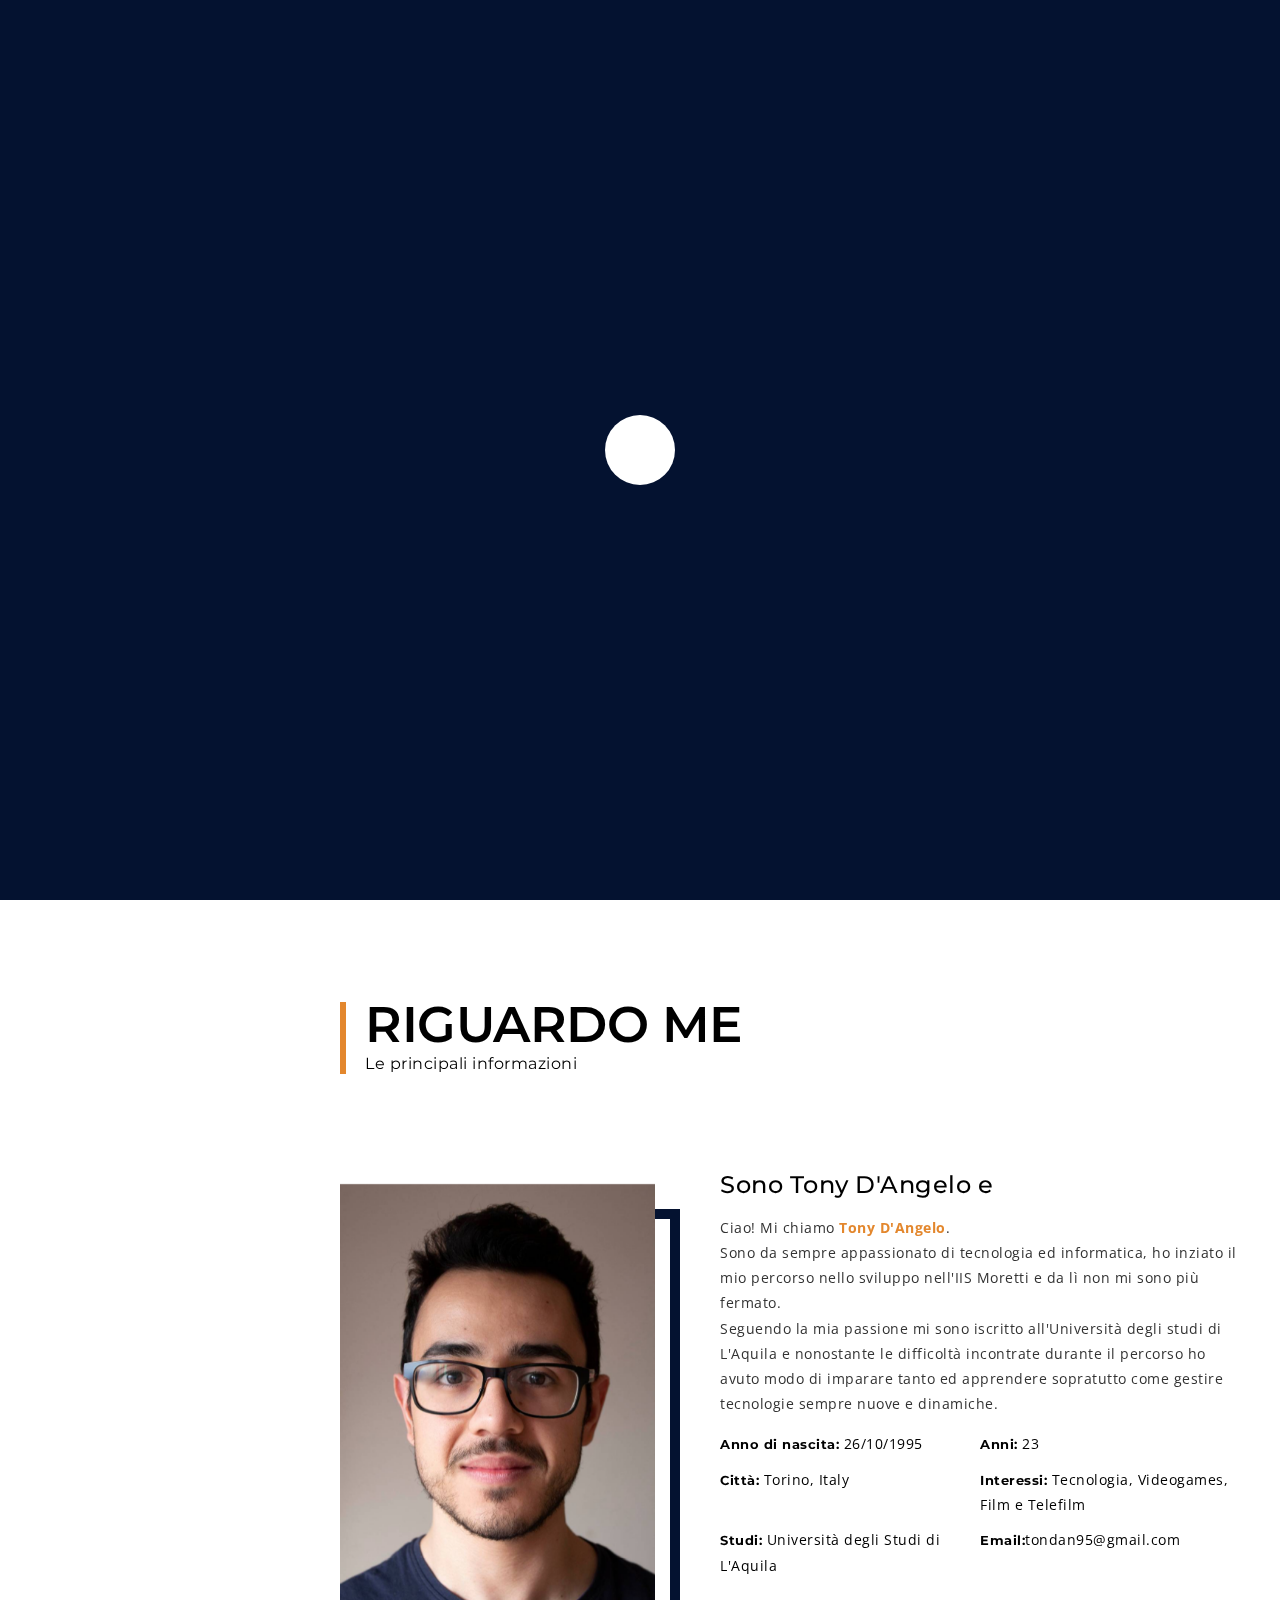
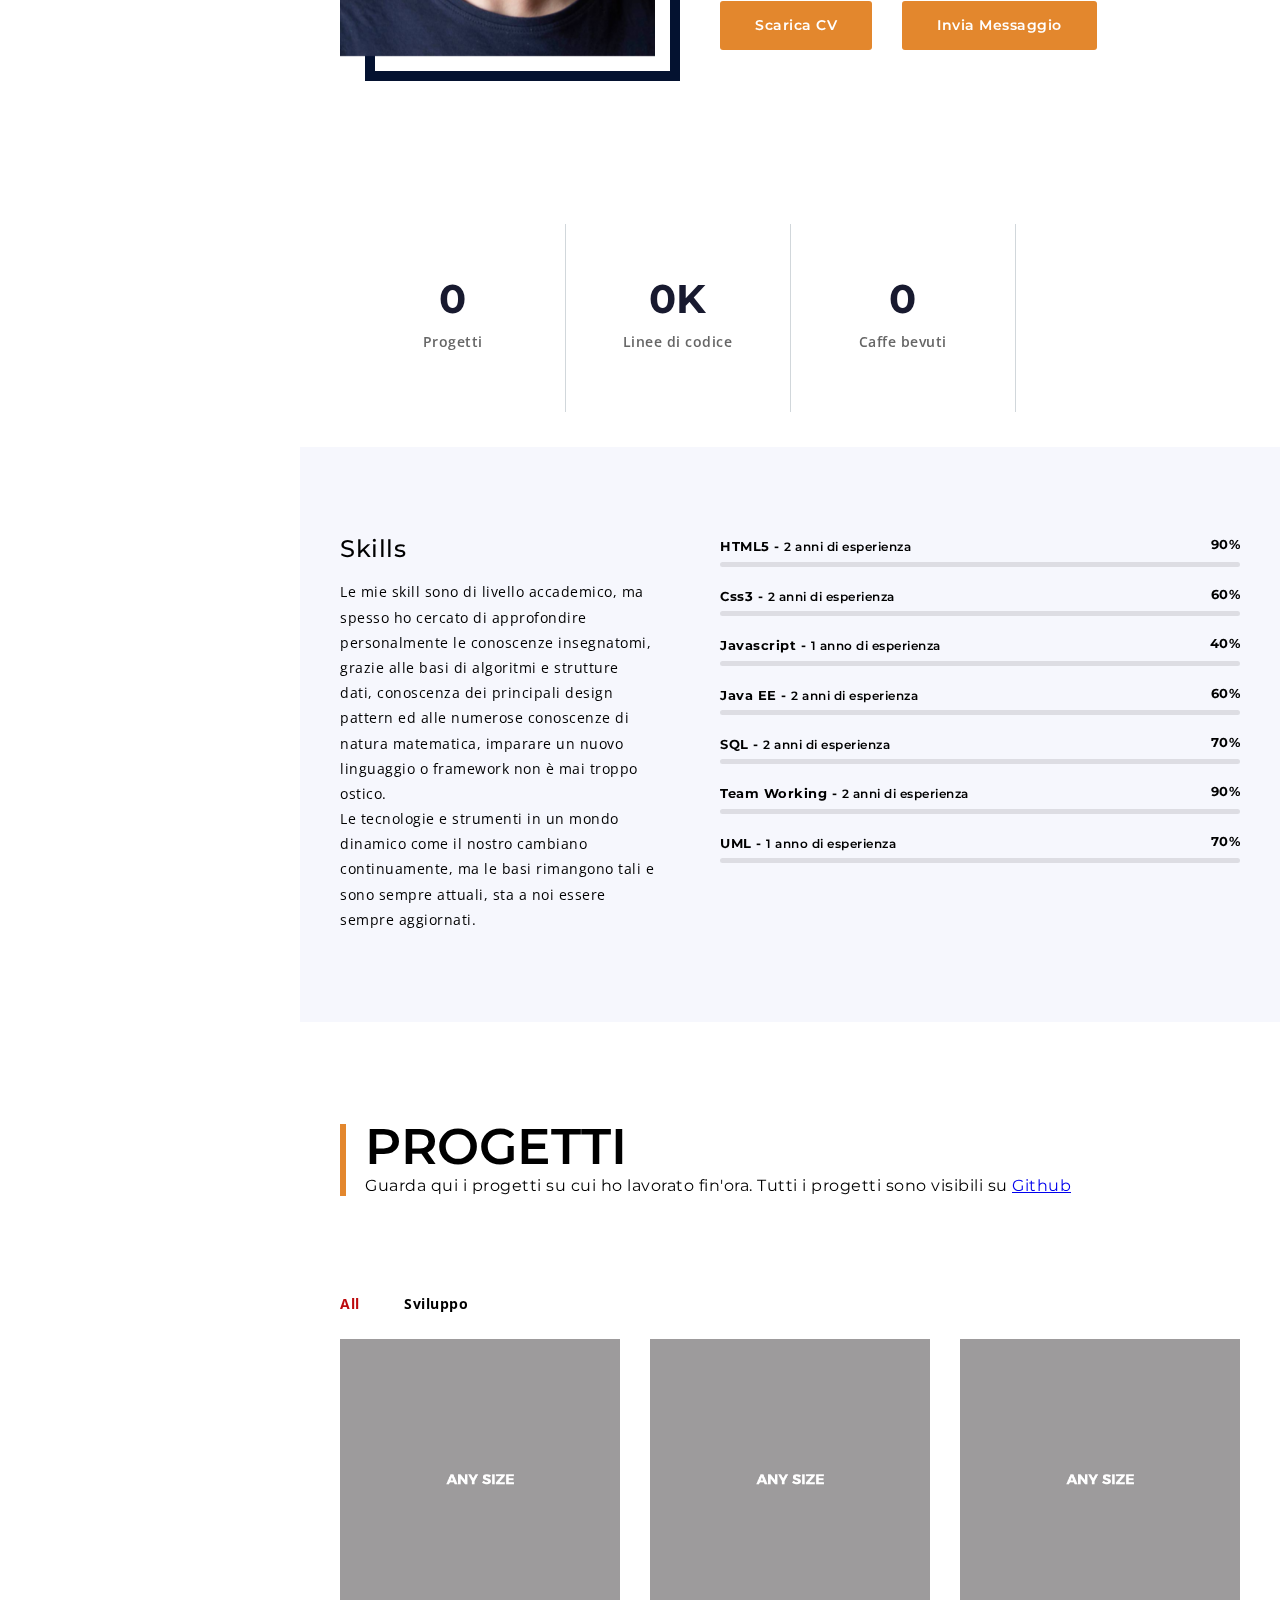
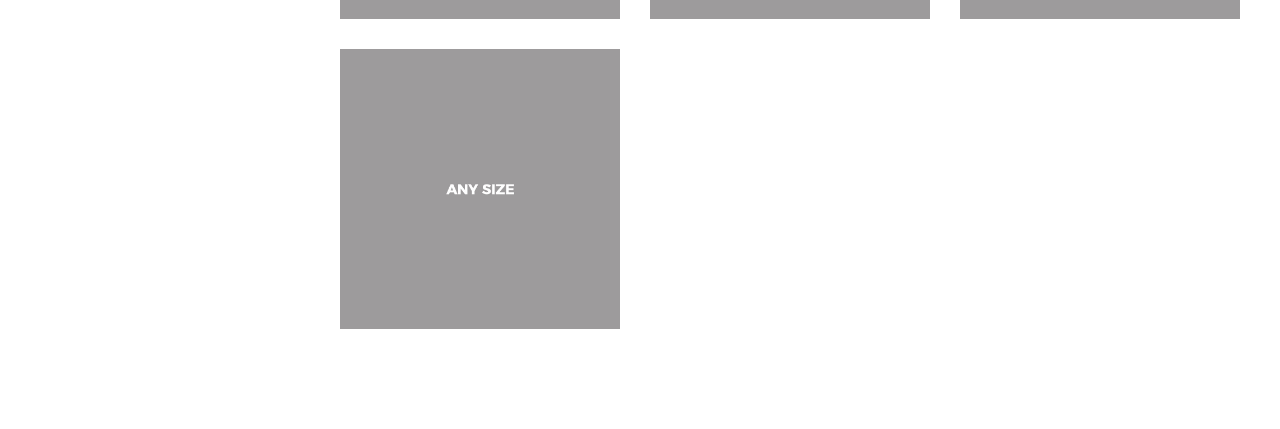
==== index.html @ 4d920299 "fix link" ====
<!DOCTYPE html>
<!--[if lt IE 7 ]><html class="ie ie6" lang="it"> <![endif]-->
<!--[if IE 7 ]><html class="ie ie7" lang="it"> <![endif]-->
<!--[if IE 8 ]><html class="ie ie8" lang="it"> <![endif]-->
<!--[if (gte IE 9)|!(IE)]><!-->
<html lang="it">
<!--<![endif]-->

<head>

	<meta http-equiv="Content-Type" content="text/html" charset="utf-8" />

	<meta name="description" content="Tony D'Angelo Personal Website">
	<meta name="author" content="Tony D'Angelo">

	<meta name="viewport" content="width=device-width, initial-scale=1, maximum-scale=1">

	<title>Tony D'Angelo</title>

	<!-- STYLES -->
	<link href="https://fonts.googleapis.com/css?family=Montserrat:400,400i,500,500i,600,600i,700,700i,800,800i,900,900i"
	 rel="stylesheet">
	<link href="https://fonts.googleapis.com/css?family=Open+Sans:400,400i,600,600i,700,700i,800,800i" rel="stylesheet">
	<link rel="stylesheet" type="text/css" href="css/plugins.css" />
	<link rel="stylesheet" type="text/css" href="css/style.css" />
	<link rel="stylesheet" type="text/css" href="css/mystyle.css" />
	<!--[if lt IE 9]> <script type="text/javascript" src="js/modernizr.custom.js"></script> <![endif]-->
	<!-- /STYLES -->

</head>

<body>

	<!-- WRAPPER ALL -->
	<div class="arlo_tm_wrapper_all">

		<div id="arlo_tm_popup_blog">
			<div class="container">
				<div class="inner_popup scrollable"></div>
			</div>
			<span class="close"><a href="#"></a></span>
		</div>

		<!-- PRELOADER -->
		<div class="arlo_tm_preloader">
			<div class="spinner_wrap">
				<div class="spinner"></div>
			</div>
		</div>
		<!-- /PRELOADER -->

		<!-- MOBILE MENU -->
		<div class="arlo_tm_mobile_header_wrap">
			<div class="main_wrap">
				<div class="logo">
					<img src="img/logo/mobile_logo.png" alt="" />
				</div>
				<div class="arlo_tm_trigger">
					<div class="hamburger hamburger--collapse-r">
						<div class="hamburger-box">
							<div class="hamburger-inner"></div>
						</div>
					</div>
				</div>
			</div>
			<div class="arlo_tm_mobile_menu_wrap">
				<div class="mob_menu">
					<ul class="anchor_nav">
						<li><a href="#home">Home</a></li>
						<li><a href="#about">Riguardo me</a></li>
						<li><a href="#portfolio">Portfolio</a></li>
					</ul>
				</div>
			</div>
		</div>
		<!-- /MOBILE MENU -->

		<!-- CONTENT -->
		<div class="arlo_tm_content">

			<!-- LEFTPART -->
			<div class="arlo_tm_leftpart_wrap">
				<div class="leftpart_inner">
					<div class="logo_wrap">
						<a href="#"><img src="img/logo/desktop-logo.png" alt="" /></a>
					</div>
					<div class="menu_list_wrap">
						<ul class="anchor_nav">
							<li><a href="#home">Home</a></li>
							<li><a href="#about">Riguardo me</a></li>
							<li><a href="#portfolio">Portfolio</a></li>
						</ul>
					</div>
					<div class="leftpart_bottom">
						<div class="social_wrap">
							<ul>
								<li><a href="https://www.linkedin.com/in/tondan/"><i class="xcon-linkedin"></i></a></li>
								<li><a href="https://github.com/Tondan"><i class="xcon-github"></i></a></li>
							</ul>
						</div>
					</div>
					<a class="arlo_tm_resize" href="#"><i class="xcon-angle-left"></i></a>
				</div>
			</div>
			<!-- /LEFTPART -->

			<!-- RIGHTPART -->
			<div class="arlo_tm_rightpart">
				<div class="rightpart_inner">
					<div class="arlo_tm_section" id="home">
						<div class="arlo_tm_hero_header_wrap">
							<div class="arlo_tm_universal_box_wrap particle jarallax" data-speed="0.3">
								<div id="particles-js"></div>
								<div class="particle_overlay"></div>
								<div class="inner_content">
									<div class="image_wrap">
										<img src="img/hero/webfoto.jpg" alt="" />
									</div>
									<div class="name_holder">
										<h3>Tony <span>D'Angelo</span></h3>
									</div>
									<div class="text_typing">
										<p>Sono uno <span class="arlo_tm_animation_text_word"></span></p>
									</div>
								</div>
								<div class="arlo_tm_arrow_wrap bounce anchor">
									<a href="#about"><i class="xcon-angle-double-down"></i></a>
								</div>
							</div>
						</div>
					</div>

					<!-- ABOUT -->
					<div class="arlo_tm_section relative" id="about">
						<div class="arlo_tm_about_wrapper_all">
							<div class="container">
								<div class="arlo_tm_title_holder">
									<h3>Riguardo Me</h3>
									<span>Le principali informazioni</span>
								</div>
								<div class="arlo_tm_about_wrap">
									<div class="author_wrap">
										<div class="leftbox">
											<div class="about_image_wrap parallax" data-relative-input="true">
												<div class="image layer" data-depth="0.1">
													<img src="img/about/FotoProfilo.jpg" alt="" />
													<div class="inner" data-img-url="img/about/FotoProfilo.jpg"></div>
												</div>
												<div class="border layer" data-depth="0.2">
													<img src="img/about/FotoProfilo.jpg" alt="" />
													<div class="inner"></div>
												</div>
											</div>
										</div>
										<div class="rightbox">
											<div class="arlo_tm_mini_title_holder">
												<h4>Sono Tony D'Angelo e <span class="arlo_tm_animation_text_word"></span></h4>
											</div>
											<div class="definition">
												<p>
													Ciao! Mi chiamo <strong>Tony D'Angelo</strong>.<br>
													Sono da sempre appassionato di tecnologia ed informatica, ho inziato il mio percorso nello sviluppo
													nell'IIS Moretti e da lì non mi sono più fermato.<br>
													Seguendo la mia passione mi sono iscritto all'Università degli studi di L'Aquila
													e nonostante le difficoltà incontrate durante il percorso ho avuto modo di imparare tanto ed apprendere 
													sopratutto come gestire tecnologie sempre nuove e dinamiche.



												</p>
											</div>
											<div class="about_short_contact_wrap">
												<ul>
													<li>
														<span><label>Anno di nascita:</label> 26/10/1995</span>
													</li>
													<li>
														<span><label>Anni:</label> 23</span>
													</li>
													<li>
														<span><label>Città:</label> Torino, Italy</span>
													</li>
													<li>
														<span><label>Interessi:</label> Tecnologia, Videogames, Film e Telefilm</span>
													</li>
													<li>
														<span><label>Studi:</label> Università degli Studi di L'Aquila</span>
													</li>
													<li>
														<span><label>Email:</label><a href="mailto:tondan95@gmail.com">tondan95@gmail.com</a></span>
													</li>
												</ul>
											</div>
											<div class="buttons_wrap">
												<ul>
													<li>
														<a href="Portfolio/document/cv.pdf"><span>Scarica CV</span></a>
													</li>
													<li>
														<a href="mailto:tondan95@gmail.com"><span>Invia Messaggio</span></a>
													</li>
												</ul>
											</div>
										</div>
									</div>
								</div>
							</div>
						</div>
					</div>
					<!-- /ABOUT -->
					<!-- COUNTERBOX -->
					<div class="arlo_tm_section">
						<div class="container">
							<div class="arlo_tm_counter_wrap" data-col="3" data-delay="3000">
								<ul class="arlo_tm_counter_list arlo_tm_miniboxes">
									<li>
										<div class="inner arlo_tm_minibox">
											<h3><span><span class="arlo_tm_counter" data-from="0" data-to="7" data-speed="3000">0</span></span></h3>
											<span>Progetti</span>
										</div>
									</li>
									<li>
										<div class="inner arlo_tm_minibox">
											<h3><span><span class="arlo_tm_counter" data-from="0" data-to="100" data-speed="3000">0</span>K</span></h3>
											<span>Linee di codice</span>
										</div>
									</li>
									<li>
										<div class="inner arlo_tm_minibox">
											<h3><span><span class="arlo_tm_counter" data-from="0" data-to="1000" data-speed="3000">0</span></span></h3>
											<span>Caffe bevuti</span>
										</div>
									</li>
								</ul>
							</div>
						</div>
					</div>
					<!-- /COUNTERBOX -->
					<!-- SKILLS -->
					<div class="arlo_tm_section">
						<div class="arlo_tm_skills_wrap">
							<div class="container">
								<div class="inner_wrap">
									<div class="leftbox">
										<div class="arlo_tm_mini_title_holder">
											<h4>Skills</h4>
										</div>
										<p>Le mie skill sono di livello accademico, ma spesso ho cercato di approfondire personalmente le conoscenze
											insegnatomi, grazie alle basi di algoritmi e strutture dati, conoscenza dei
											principali design pattern ed alle numerose conoscenze di natura matematica, imparare un nuovo linguaggio o
											framework non è mai troppo ostico.<br>
											Le tecnologie e strumenti in un mondo dinamico come il nostro cambiano continuamente, ma le basi rimangono
											tali e sono sempre attuali, sta a noi essere sempre aggiornati.
										</p>
									</div>
									<div class="rightbox">
										<div class="progress_bar_wrap_total">
											<div class="arlo_tm_progress_wrap" data-size="small" data-round="c" data-strip="off">

												<div class="arlo_tm_progress" data-value="90" data-color="#000">
													<span><span class="label">HTML5 - <span class="experience">2 anni di esperienza</span></span><span class="number">90%</span></span>
													<div class="arlo_tm_bar_bg">
														<div class="arlo_tm_bar_wrap">
															<div class="arlo_tm_bar"></div>
														</div>
													</div>
												</div>
												<div class="arlo_tm_progress" data-value="60" data-color="#000">
													<span><span class="label">Css3 - <span class="experience">2 anni di esperienza</span></span><span class="number">60%</span></span>
													<div class="arlo_tm_bar_bg">
														<div class="arlo_tm_bar_wrap">
															<div class="arlo_tm_bar"></div>
														</div>
													</div>
												</div>
												<div class="arlo_tm_progress" data-value="40" data-color="#000">
													<span><span class="label">Javascript - <span class="experience">1 anno di esperienza</span></span><span
														 class="number">40%</span></span>
													<div class="arlo_tm_bar_bg">
														<div class="arlo_tm_bar_wrap">
															<div class="arlo_tm_bar"></div>
														</div>
													</div>
												</div>
												<div class="arlo_tm_progress" data-value="60" data-color="#000">
													<span><span class="label">Java EE - <span class="experience">2 anni di esperienza</span></span><span class="number">60%</span></span>
													<div class="arlo_tm_bar_bg">
														<div class="arlo_tm_bar_wrap">
															<div class="arlo_tm_bar"></div>
														</div>
													</div>
												</div>
												<div class="arlo_tm_progress" data-value="70" data-color="#000">
													<span><span class="label">SQL - <span class="experience">2 anni di esperienza</span></span><span class="number">70%</span></span>
													<div class="arlo_tm_bar_bg">
														<div class="arlo_tm_bar_wrap">
															<div class="arlo_tm_bar"></div>
														</div>
													</div>
												</div>
												<div class="arlo_tm_progress" data-value="90" data-color="#000">
													<span><span class="label">Team Working - <span class="experience">2 anni di esperienza</span></span><span
														 class="number">90%</span></span>
													<div class="arlo_tm_bar_bg">
														<div class="arlo_tm_bar_wrap">
															<div class="arlo_tm_bar"></div>
														</div>
													</div>
												</div>
												<div class="arlo_tm_progress" data-value="70" data-color="#000">
													<span><span class="label">UML - <span class="experience">1 anno di esperienza</span></span><span class="number">70%</span></span>
													<div class="arlo_tm_bar_bg">
														<div class="arlo_tm_bar_wrap">
															<div class="arlo_tm_bar"></div>
														</div>
													</div>
												</div>
											</div>
										</div>
									</div>
								</div>
							</div>
						</div>
					</div>
					<!-- /SKILLS -->

					<!-- PORTFOLIO -->
					<div class="arlo_tm_section relative" id="portfolio">
						<div class="arlo_tm_portfolio_wrapper_all">

							<!-- PORTFOLIO FILTER -->
							<div class="arlo_tm_second_portfolio">
								<div class="container">
									<div class="arlo_tm_portfolio_wrap">
										<div class="arlo_tm_title_holder portfolio">
											<h3>Progetti</h3>
											<span>Guarda qui i progetti su cui ho lavorato fin'ora. Tutti i progetti sono visibili su <a href="https://github.com/Tondan">Github</a></span>
										</div>
										<div class="arlo_tm_portfolio_titles"></div>
										<ul class="arlo_tm_portfolio_filter">
											<li><a href="#" class="current" data-filter="*">All</a></li>
											<li><a href="#" data-filter=".software">Sviluppo</a></li>
											<!--data-filter filtro della gallery in base alla classe-->
										</ul>
										<ul class="arlo_tm_portfolio_list gallery_zoom">

											<li class="software">
												<div class="entry arlo_tm_portfolio_animation_wrap" data-title="Web IDE Collaborativo" data-category="Sviluppo Java EE con Architettura Rest">
													<a href="project1.html">
														<img src="img/portfolio/600x600.jpg" alt="" />
														<div class="arlo_tm_portfolio_image_main" data-img-url="img/portfolio/1.jpg"></div>
													</a>
												</div>
											</li>
											<li class="software">
												<div class="entry arlo_tm_portfolio_animation_wrap" data-title="Ingegneria del web" data-category="Java EE con Servlet">
													<a href="project2.html">
														<img src="img/portfolio/600x600.jpg" alt="" />
														<div class="arlo_tm_portfolio_image_main" data-img-url="img/portfolio/1.jpg"></div>
													</a>
												</div>
											</li>
											<li class="software">
												<div class="entry arlo_tm_portfolio_animation_wrap" data-title="App mobile" data-category="Sviluppo App Ibrida Ionic">
													<a href="project3.html">
														<img src="img/portfolio/600x600.jpg" alt="" />
														<div class="arlo_tm_portfolio_image_main" data-img-url="img/portfolio/1.jpg"></div>
													</a>
												</div>
											</li>
											<li class="software">
												<div class="entry arlo_tm_portfolio_animation_wrap" data-title="Tecnologie del web" data-category="Sviluppo sito web dinamico in php">
													<a href="project4.html">
														<img src="img/portfolio/600x600.jpg" alt="" />
														<div class="arlo_tm_portfolio_image_main" data-img-url="img/portfolio/1.jpg"></div>
													</a>
												</div>
											</li>

										</ul>
									</div>
								</div>
							</div>
							<!-- /PORTFOLIO FILTER -->

						</div>
					</div>
					<!-- /PORTFOLIO -->

				</div>
			</div>
			<!-- /RIGHTPART -->

			<a class="arlo_tm_totop" href="#"></a>

		</div>
	</div>
	<!-- / WRAPPER ALL -->

	<!-- SCRIPTS -->
	<script src="js/jquery.js"></script>
	<!--[if lt IE 10]> <script type="text/javascript" src="js/ie8.js"></script> <![endif]-->
	<script src="js/plugins.js"></script>
	<script src="js/init.js"></script>
	<!-- /SCRIPTS -->

</body>

</html>
---- css/plugins.css ----
/*
This file is made by Marketify (2018)
This css file includes all base styles and template's main color (in this tempalte main color is pink(#f00a77)). 
Template's main color styles located at the bottom of this file.

01) BASE
02) FORM ELEMENTS
03) FONTELLO
04) SKELETON OR GRID
05) PERFECT SCROLLBAR
06) MAGNIFIC POPUP
07) NAV ANCHOR
08) ANIMATION
09) OWL CAROUSEL

*/

/*------------------------------------------------------------------*/ 
/*	01) BASE
/*------------------------------------------------------------------*/
html,body,div,span,applet,object,iframe,h1,h2,h3,h4,h5,h6,p,blockquote,pre,a,abbr,acronym,address,big,cite,code,del,dfn,em,font,ins,kbd,q,s,samp,small,strike,strong,sub,sup,tt,var,b,u,i,center,dl,dt,dd,ol,ul,li,fieldset,form,label,legend,table,caption,tbody,tfoot,thead,tr,th,td
	{
	background: transparent;
	border: 0;
	margin: 0;
	padding: 0;
	vertical-align: baseline;
	outline: none;
}

article, aside, details, figcaption, figure, footer, header, hgroup, nav, section {
    display: block;
}

blockquote {
	quotes: none;
}

blockquote:before,blockquote:after {
	content: '';
	content: none;
}
ul, ol{
	margin:0px;	
}
ul li, ol li{
	margin-bottom:0px;
}
img{
	vertical-align:middle;
	max-width:100%;
}
iframe{
	max-width:100%;
}
del {
	text-decoration: line-through;
}
a, i{
	border:none;
}
a:hover{text-decoration:none;}

h1, h2, h3, h4, h5, h6{
	font-weight:500;
	line-height: 1;
	font-family: "Montserrat";
}
h1 { font-size: 45px; }
h2 { font-size: 36px; }
h3 { font-size: 30px; }
h4 { font-size: 24px; }
h5 { font-size: 20px; }
h6 { font-size: 16px; }

table{
	width:100%;
	max-width:100%;
	text-align:left;
	border-collapse: collapse;
	border-spacing: 0px;
	margin-bottom:15px;
	color:#999;
	border:1px solid #eee;
}
table tr{
	border:1px solid #eee;
}
table th{
	vertical-align:top;
	color:#333;
	background:none;
	font-size:16px;
	font-weight:normal;
	padding:15px 10px;
	border:1px solid #eee;
}
table td{
	vertical-align:top;
	padding:10px;
	border:1px solid #eee;
}

code, pre {
	padding: 10px;
	padding-bottom: 0;
	border-left: 3px solid #6FBF71;
	border-bottom: 1px solid transparent;
	background: #f7f7f7;
	overflow-x:scroll;
}

pre{
	display: block;	
	word-break: break-all;
	word-wrap: break-word;
}
pre code { white-space: pre-wrap; }

.space10{width:100%; float:left; clear:both; margin-bottom:10px;}
.space20{width:100%; float:left; clear:both; margin-bottom:20px;}
.space30{width:100%; float:left; clear:both; margin-bottom:30px;}
.space40{width:100%; float:left; clear:both; margin-bottom:40px;}
.space50{width:100%; float:left; clear:both; margin-bottom:50px;}
.space60{width:100%; float:left; clear:both; margin-bottom:60px;}
.space70{width:100%; float:left; clear:both; margin-bottom:70px;}
.space80{width:100%; float:left; clear:both; margin-bottom:80px;}
.space90{width:100%; float:left; clear:both; margin-bottom:90px;}
.space100{width:100%; float:left; clear:both; margin-bottom:100px;}
.space200{width:100%; float:left; clear:both; margin-bottom:200px;}
.space300{width:100%; float:left; clear:both; margin-bottom:300px;}
.space400{width:100%; float:left; clear:both; margin-bottom:400px;}
.space500{width:100%; float:left; clear:both; margin-bottom:500px;}
.space1000{width:100%; float:left; clear:both; margin-bottom:1000px;}

/*------------------------------------------------------------------*/ 
/*	02) FORM ELEMENTS
/*------------------------------------------------------------------*/

textarea{
	border-radius:0;
	font-size:13px;
	color:#333;
	resize:vertical;
	font-family:"Open Sans";
	letter-spacing: 1.2px !important;
	
	-webkit-box-sizing: border-box; /* Safari/Chrome, other WebKit */
	-moz-box-sizing: border-box;    /* Firefox, other Gecko */
	-ms-box-sizing: border-box;     /* IE 10 + */
	box-sizing: border-box;         /* Opera/IE 8+ */
	
	line-height:1.4;
	padding:10px!important;
	width:100%;
	border:1px solid #eee;
	
	-webkit-transition: all .3s ease;
	   -moz-transition: all .3s ease;
	    -ms-transition: all .3s ease;
	     -o-transition: all .3s ease;
	        transition: all .3s ease;
}
input[type="text"],
input[type="password"],
input[type="datetime"],
input[type="datetime-local"],
input[type="date"],
input[type="month"],
input[type="time"],
input[type="week"],
input[type="number"],
input[type="email"],
input[type="url"],
input[type="search"],
input[type="tel"],
input[type="color"],
.uneditable-input {
	border-radius:0;
	font-size:13px;
	min-width:auto;
	color:#333;
	letter-spacing:1.4px;
	
	-webkit-box-sizing: border-box; /* Safari/Chrome, other WebKit */
	-moz-box-sizing: border-box;    /* Firefox, other Gecko */
	-ms-box-sizing: border-box;     /* IE 10 + */
	box-sizing: border-box;         /* Opera/IE 8+ */
	
	font-family:"Open Sans";
	
	line-height:1.6;
	padding:10px!important;
	height:44px;
	vertical-align:middle;
	border:1px solid #eee;
	
	-webkit-transition: all .3s ease;
	   -moz-transition: all .3s ease;
	    -ms-transition: all .3s ease;
	     -o-transition: all .3s ease;
	        transition: all .3s ease;
}

textarea:focus,
input[type="text"]:focus,
input[type="password"]:focus,
input[type="datetime"]:focus,
input[type="datetime-local"]:focus,
input[type="date"]:focus,
input[type="month"]:focus,
input[type="time"]:focus,
input[type="week"]:focus,
input[type="number"]:focus,
input[type="email"]:focus,
input[type="url"]:focus,
input[type="search"]:focus,
input[type="tel"]:focus,
input[type="color"]:focus,
.uneditable-input:focus {
	border-color:#ccc;
	background:#eee;
}

input[type="submit"]{
	padding: 13px 15px;
	height: 40px;
	line-height: 1;
	text-transform: uppercase;
	font-size: 13px;
	font-weight: 600;
	text-decoration: none;
	letter-spacing: 0.5px;
	border:none;
	cursor:pointer;
	color: #FFF;
	background:#777;
	
	-webkit-transition: all .3s ease;
	   -moz-transition: all .3s ease;
	    -ms-transition: all .3s ease;
	     -o-transition: all .3s ease;
	        transition: all .3s ease;
}
input[type="submit"]:hover{
	background:#444;
}
select{
	padding:8px;
	border:2px solid #eee;
}
input[type="button"]{
	cursor:pointer;
	-webkit-transition: all .3s ease;
	   -moz-transition: all .3s ease;
	    -ms-transition: all .3s ease;
	     -o-transition: all .3s ease;
	        transition: all .3s ease;
}

/*------------------------------------------------------------------*/ 
/*	03) FONTELLO
/*------------------------------------------------------------------*/

@font-face {
  font-family: 'xcon';
  src: url('font/xcon.eot?62483282');
  src: url('font/xcon.eot?62483282#iefix') format('embedded-opentype'),
       url('font/xcon.woff2?62483282') format('woff2'),
       url('font/xcon.woff?62483282') format('woff'),
       url('font/xcon.ttf?62483282') format('truetype'),
       url('font/xcon.svg?62483282#fontello') format('svg');
  font-weight: normal;
  font-style: normal;
}
/* Chrome hack: SVG is rendered more smooth in Windozze. 100% magic, uncomment if you need it. */
/* Note, that will break hinting! In other OS-es font will be not as sharp as it could be */
/*
@media screen and (-webkit-min-device-pixel-ratio:0) {
  @font-face {
    font-family: 'fontello';
    src: url('../font/fontello.svg?62483282#fontello') format('svg');
  }
}
*/
 
 [class^="xcon-"]:before, [class*=" xcon-"]:before {
  font-family: "xcon";
  font-style: normal;
  font-weight: normal;
  speak: none;
 
  display: inline-block;
  text-decoration: inherit;
  width: 1em;
  margin-right: .2em;
  text-align: center;
  /* opacity: .8; */
 
  /* For safety - reset parent styles, that can break glyph codes*/
  font-variant: normal;
  text-transform: none;
 
  /* fix buttons height, for twitter bootstrap */
  line-height: 1em;
 
  /* Animation center compensation - margins should be symmetric */
  /* remove if not needed */
  margin-left: .2em;
 
  /* you can be more comfortable with increased icons size */
  /* font-size: 120%; */
 
  /* Font smoothing. That was taken from TWBS */
  -webkit-font-smoothing: antialiased;
  -moz-osx-font-smoothing: grayscale;
 
  /* Uncomment for 3D effect */
  /* text-shadow: 1px 1px 1px rgba(127, 127, 127, 0.3); */
}
 
.xcon-phone:before { content: '\e800'; } /* '' */
.xcon-mail:before { content: '\e801'; } /* '' */
.xcon-globe:before { content: '\e802'; } /* '' */
.xcon-glass:before { content: '\e803'; } /* '' */
.xcon-music:before { content: '\e804'; } /* '' */
.xcon-search:before { content: '\e805'; } /* '' */
.xcon-star:before { content: '\e806'; } /* '' */
.xcon-star-empty:before { content: '\e807'; } /* '' */
.xcon-heart:before { content: '\e808'; } /* '' */
.xcon-cancel-circled:before { content: '\e809'; } /* '' */
.xcon-ok:before { content: '\e80a'; } /* '' */
.xcon-bookmark:before { content: '\e80b'; } /* '' */
.xcon-thumbs-up:before { content: '\e80c'; } /* '' */
.xcon-thumbs-down:before { content: '\e80d'; } /* '' */
.xcon-download:before { content: '\e80e'; } /* '' */
.xcon-upload:before { content: '\e80f'; } /* '' */
.xcon-lock-open:before { content: '\e810'; } /* '' */
.xcon-lock:before { content: '\e811'; } /* '' */
.xcon-bell:before { content: '\e812'; } /* '' */
.xcon-location:before { content: '\e813'; } /* '' */
.xcon-attention:before { content: '\e814'; } /* '' */
.xcon-cog:before { content: '\e815'; } /* '' */
.xcon-resize-full:before { content: '\e816'; } /* '' */
.xcon-resize-small:before { content: '\e817'; } /* '' */
.xcon-resize-horizontal:before { content: '\e818'; } /* '' */
.xcon-resize-vertical:before { content: '\e819'; } /* '' */
.xcon-basket:before { content: '\e81a'; } /* '' */
.xcon-calendar:before { content: '\e81b'; } /* '' */
.xcon-wrench:before { content: '\e81c'; } /* '' */
.xcon-folder:before { content: '\e81d'; } /* '' */
.xcon-folder-open:before { content: '\e81e'; } /* '' */
.xcon-volume-off:before { content: '\e81f'; } /* '' */
.xcon-volume-up:before { content: '\e820'; } /* '' */
.xcon-volume-down:before { content: '\e821'; } /* '' */
.xcon-clock:before { content: '\e822'; } /* '' */
.xcon-zoom-out:before { content: '\e823'; } /* '' */
.xcon-zoom-in:before { content: '\e824'; } /* '' */
.xcon-down-dir:before { content: '\e825'; } /* '' */
.xcon-up-dir:before { content: '\e826'; } /* '' */
.xcon-left-dir:before { content: '\e827'; } /* '' */
.xcon-right-dir:before { content: '\e828'; } /* '' */
.xcon-down-open:before { content: '\e829'; } /* '' */
.xcon-left-open:before { content: '\e82a'; } /* '' */
.xcon-right-open:before { content: '\e82b'; } /* '' */
.xcon-up-open:before { content: '\e82c'; } /* '' */
.xcon-down-big:before { content: '\e82d'; } /* '' */
.xcon-left-big:before { content: '\e82e'; } /* '' */
.xcon-right-big:before { content: '\e82f'; } /* '' */
.xcon-up-big:before { content: '\e830'; } /* '' */
.xcon-play:before { content: '\e831'; } /* '' */
.xcon-spin3:before { content: '\e832'; } /* '' */
.xcon-play-circled2:before { content: '\e833'; } /* '' */
.xcon-pause:before { content: '\e834'; } /* '' */
.xcon-to-end:before { content: '\e835'; } /* '' */
.xcon-to-end-alt:before { content: '\e836'; } /* '' */
.xcon-to-start:before { content: '\e837'; } /* '' */
.xcon-flash:before { content: '\e838'; } /* '' */
.xcon-to-start-alt:before { content: '\e839'; } /* '' */
.xcon-fast-fw:before { content: '\e83a'; } /* '' */
.xcon-fast-bw:before { content: '\e83b'; } /* '' */
.xcon-off:before { content: '\e83c'; } /* '' */
.xcon-check:before { content: '\e83d'; } /* '' */
.xcon-comment:before { content: '\e83e'; } /* '' */
.xcon-chat:before { content: '\e83f'; } /* '' */
.xcon-forward:before { content: '\e840'; } /* '' */
.xcon-eye:before { content: '\e841'; } /* '' */
.xcon-eye-off:before { content: '\e842'; } /* '' */
.xcon-star-half:before { content: '\e843'; } /* '' */
.xcon-heart-empty:before { content: '\e844'; } /* '' */
.xcon-camera:before { content: '\e845'; } /* '' */
.xcon-videocam:before { content: '\e846'; } /* '' */
.xcon-picture:before { content: '\e847'; } /* '' */
.xcon-camera-alt:before { content: '\e848'; } /* '' */
.xcon-video:before { content: '\e849'; } /* '' */
.xcon-home:before { content: '\e84a'; } /* '' */
.xcon-pencil:before { content: '\e84b'; } /* '' */
.xcon-trash-empty:before { content: '\e84c'; } /* '' */
.xcon-camera-1:before { content: '\e84d'; } /* '' */
.xcon-github:before { content: '\e84e'; } /* '' */
.xcon-github-circled-1:before { content: '\e84f'; } /* '' */
.xcon-move:before { content: '\f047'; } /* '' */
.xcon-bookmark-empty:before { content: '\f097'; } /* '' */
.xcon-twitter:before { content: '\f099'; } /* '' */
.xcon-facebook:before { content: '\f09a'; } /* '' */
.xcon-rss:before { content: '\f09e'; } /* '' */
.xcon-resize-full-alt:before { content: '\f0b2'; } /* '' */
.xcon-gplus:before { content: '\f0d5'; } /* '' */
.xcon-sort-down:before { content: '\f0dd'; } /* '' */
.xcon-sort-up:before { content: '\f0de'; } /* '' */
.xcon-mail-alt:before { content: '\f0e0'; } /* '' */
.xcon-linkedin:before { content: '\f0e1'; } /* '' */
.xcon-comment-empty:before { content: '\f0e5'; } /* '' */
.xcon-chat-empty:before { content: '\f0e6'; } /* '' */
.xcon-bell-alt:before { content: '\f0f3'; } /* '' */
.xcon-angle-double-left:before { content: '\f100'; } /* '' */
.xcon-angle-double-right:before { content: '\f101'; } /* '' */
.xcon-angle-double-up:before { content: '\f102'; } /* '' */
.xcon-angle-double-down:before { content: '\f103'; } /* '' */
.xcon-angle-left:before { content: '\f104'; } /* '' */
.xcon-angle-right:before { content: '\f105'; } /* '' */
.xcon-angle-up:before { content: '\f106'; } /* '' */
.xcon-angle-down:before { content: '\f107'; } /* '' */
.xcon-desktop:before { content: '\f108'; } /* '' */
.xcon-laptop:before { content: '\f109'; } /* '' */
.xcon-tablet:before { content: '\f10a'; } /* '' */
.xcon-mobile:before { content: '\f10b'; } /* '' */
.xcon-quote-left:before { content: '\f10d'; } /* '' */
.xcon-reply:before { content: '\f112'; } /* '' */
.xcon-folder-empty:before { content: '\f114'; } /* '' */
.xcon-folder-open-empty:before { content: '\f115'; } /* '' */
.xcon-reply-all:before { content: '\f122'; } /* '' */
.xcon-star-half-alt:before { content: '\f123'; } /* '' */
.xcon-direction:before { content: '\f124'; } /* '' */
.xcon-attention-alt:before { content: '\f12a'; } /* '' */
.xcon-mic:before { content: '\f130'; } /* '' */
.xcon-mute:before { content: '\f131'; } /* '' */
.xcon-play-circled:before { content: '\f144'; } /* '' */
.xcon-ok-squared:before { content: '\f14a'; } /* '' */
.xcon-euro:before { content: '\f153'; } /* '' */
.xcon-pound:before { content: '\f154'; } /* '' */
.xcon-dollar:before { content: '\f155'; } /* '' */
.xcon-thumbs-up-alt:before { content: '\f164'; } /* '' */
.xcon-thumbs-down-alt:before { content: '\f165'; } /* '' */
.xcon-youtube-play:before { content: '\f16a'; } /* '' */
.xcon-instagram:before { content: '\f16d'; } /* '' */
.xcon-tumblr:before { content: '\f173'; } /* '' */
.xcon-down:before { content: '\f175'; } /* '' */
.xcon-up:before { content: '\f176'; } /* '' */
.xcon-left:before { content: '\f177'; } /* '' */
.xcon-right:before { content: '\f178'; } /* '' */
.xcon-apple:before { content: '\f179'; } /* '' */
.xcon-dribbble:before { content: '\f17d'; } /* '' */
.xcon-vkontakte:before { content: '\f189'; } /* '' */
.xcon-mail-squared:before { content: '\f199'; } /* '' */
.xcon-google:before { content: '\f1a0'; } /* '' */
.xcon-behance:before { content: '\f1b4'; } /* '' */
.xcon-paper-plane:before { content: '\f1d8'; } /* '' */
.xcon-paper-plane-empty:before { content: '\f1d9'; } /* '' */
.xcon-share:before { content: '\f1e0'; } /* '' */
.xcon-share-squared:before { content: '\f1e1'; } /* '' */
.xcon-cc-visa:before { content: '\f1f0'; } /* '' */
.xcon-cc-mastercard:before { content: '\f1f1'; } /* '' */
.xcon-cc-discover:before { content: '\f1f2'; } /* '' */
.xcon-cc-amex:before { content: '\f1f3'; } /* '' */
.xcon-cc-paypal:before { content: '\f1f4'; } /* '' */
.xcon-cc-stripe:before { content: '\f1f5'; } /* '' */
.xcon-bell-off:before { content: '\f1f6'; } /* '' */
.xcon-bell-off-empty:before { content: '\f1f7'; } /* '' */
.xcon-toggle-off:before { content: '\f204'; } /* '' */
.xcon-toggle-on:before { content: '\f205'; } /* '' */
.xcon-pinterest:before { content: '\f231'; } /* '' */
.xcon-hourglass-o:before { content: '\f250'; } /* '' */
.xcon-trademark:before { content: '\f25c'; } /* '' */
.xcon-registered:before { content: '\f25d'; } /* '' */
.xcon-odnoklassniki:before { content: '\f263'; } /* '' */
.xcon-safari:before { content: '\f267'; } /* '' */
.xcon-chrome:before { content: '\f268'; } /* '' */
.xcon-firefox:before { content: '\f269'; } /* '' */
.xcon-opera:before { content: '\f26a'; } /* '' */
.xcon-internet-explorer:before { content: '\f26b'; } /* '' */
.xcon-vimeo:before { content: '\f27d'; } /* '' */

/*
* 	Responsive grid pixel system - v1.1
* 	Copyright 2017, FriendsLaboratory
*   Author: FriendsLaboratory
* 	Created Date : 01-01-2017
*/
.clearfix{
  *zoom: 1;
  clear:both;
}
.clearfix:before,
.clearfix:after {
  display: table;
  line-height: 0;
  content: "";
}
.clearfix:after {
  clear: both;
}

/*------------------------------------------------------------------*/ 
/*	04) SKELETON OR GRID
/*------------------------------------------------------------------*/

.container {
	max-width: 1250px;
	width:100%;
	margin-left: auto;
	margin-right: auto;
	height:auto;
	padding:0px 40px;
	position:relative;
	clear:both;
	
	-webkit-box-sizing: border-box; /* Safari/Chrome, other WebKit */
	-moz-box-sizing: border-box;    /* Firefox, other Gecko */
	box-sizing: border-box;         /* Opera/IE 8+ */
}
.container.full{
	max-width:100%;
}
.row {
	height:auto;
} 
[class*="fl-col"], .fl-sidebar{
	float: left;
	margin-right: 4%;
}
[class*="fl-col"].float-right{
	float:right;
}
[class*="fl-col"].last, .fl-sidebar.last, [class*="fl-col"].no-space, .fl-col-12{
	margin-right:0px;
}
  
.fl-col-12 {  width: 100%;      }
.fl-col-9  {  width: 74%;       }
.fl-col-8  {  width: 65.3333%;  }
.fl-col-6  {  width: 48%;       }
.fl-col-4  {  width: 30.6666%;  }
.fl-col-3  {  width: 22%;       }
.fl-sidebar  {  width: 30.6666%;     }

.fl-col-9.no-space  {  width: 78%;  }
.fl-col-8.no-space  {  width: 69.3333%;  }
.fl-col-6.no-space  {  width: 52%;  }
.fl-col-4.no-space  {  width: 34.6666%;  }
.fl-col-3.no-space  {  width: 26%;  }

@media (max-width: 1040px) {
.fl-sidebar  {  width: 100%; clear:both; margin-right:0px; padding:50px 0px;  }
.fl-col-8.fix { width:100%; }
.container{padding:0px 20px;}
}

@media (max-width: 768px) {
.fl-col-12 {  width: 100%;  }
.fl-col-9  {  width: 100%;  }
.fl-col-8  {  width: 100%;  }
.fl-col-6  {  width: 100%;  }
.fl-col-4  {  width: 100%;  }
.fl-col-3  {  width: 100%;  }
}

@media (max-width: 480px) {
.container{padding:0px 10px;}
}

/*------------------------------------------------------------------*/ 
/*	05) PERFECT SCROLLBAR
/*------------------------------------------------------------------*/

.mCustomScrollbar{-ms-touch-action:pinch-zoom;touch-action:pinch-zoom}.mCustomScrollbar.mCS_no_scrollbar,.mCustomScrollbar.mCS_touch_action{-ms-touch-action:auto;touch-action:auto}.mCustomScrollBox{position:relative;overflow:hidden;height:100%;max-width:100%;outline:0;direction:ltr}.mCSB_container{overflow:hidden;width:auto;height:auto}.mCSB_inside>.mCSB_container{margin-right:30px}.mCSB_container.mCS_no_scrollbar_y.mCS_y_hidden{margin-right:0}.mCS-dir-rtl>.mCSB_inside>.mCSB_container{margin-right:0;margin-left:30px}.mCS-dir-rtl>.mCSB_inside>.mCSB_container.mCS_no_scrollbar_y.mCS_y_hidden{margin-left:0}.mCSB_scrollTools{position:absolute;width:16px;height:auto;left:auto;top:0;right:0;bottom:0;opacity:.75;filter:"alpha(opacity=75)";-ms-filter:"alpha(opacity=75)"}.mCSB_outside+.mCSB_scrollTools{right:-26px}.mCS-dir-rtl>.mCSB_inside>.mCSB_scrollTools,.mCS-dir-rtl>.mCSB_outside+.mCSB_scrollTools{right:auto;left:0}.mCS-dir-rtl>.mCSB_outside+.mCSB_scrollTools{left:-26px}.mCSB_scrollTools .mCSB_draggerContainer{position:absolute;top:0;left:0;bottom:0;right:0;height:auto}.mCSB_scrollTools a+.mCSB_draggerContainer{margin:20px 0}.mCSB_scrollTools .mCSB_draggerRail{width:2px;height:100%;margin:0 auto;-webkit-border-radius:16px;-moz-border-radius:16px;border-radius:16px}.mCSB_scrollTools .mCSB_dragger{cursor:pointer;width:100%;height:30px;z-index:1}.mCSB_scrollTools .mCSB_dragger .mCSB_dragger_bar{position:relative;width:4px;height:100%;margin:0 auto;-webkit-border-radius:16px;-moz-border-radius:16px;border-radius:16px;text-align:center}.mCSB_scrollTools_vertical.mCSB_scrollTools_onDrag_expand .mCSB_dragger.mCSB_dragger_onDrag_expanded .mCSB_dragger_bar,.mCSB_scrollTools_vertical.mCSB_scrollTools_onDrag_expand .mCSB_draggerContainer:hover .mCSB_dragger .mCSB_dragger_bar{width:12px}.mCSB_scrollTools_vertical.mCSB_scrollTools_onDrag_expand .mCSB_dragger.mCSB_dragger_onDrag_expanded+.mCSB_draggerRail,.mCSB_scrollTools_vertical.mCSB_scrollTools_onDrag_expand .mCSB_draggerContainer:hover .mCSB_draggerRail{width:8px}.mCSB_scrollTools .mCSB_buttonDown,.mCSB_scrollTools .mCSB_buttonUp{display:block;position:absolute;height:20px;width:100%;overflow:hidden;margin:0 auto;cursor:pointer}.mCSB_scrollTools .mCSB_buttonDown{bottom:0}.mCSB_horizontal.mCSB_inside>.mCSB_container{margin-right:0;margin-bottom:30px}.mCSB_horizontal.mCSB_outside>.mCSB_container{min-height:100%}.mCSB_horizontal>.mCSB_container.mCS_no_scrollbar_x.mCS_x_hidden{margin-bottom:0}.mCSB_scrollTools.mCSB_scrollTools_horizontal{width:auto;height:16px;top:auto;right:0;bottom:0;left:0}.mCustomScrollBox+.mCSB_scrollTools+.mCSB_scrollTools.mCSB_scrollTools_horizontal,.mCustomScrollBox+.mCSB_scrollTools.mCSB_scrollTools_horizontal{bottom:-26px}.mCSB_scrollTools.mCSB_scrollTools_horizontal a+.mCSB_draggerContainer{margin:0 20px}.mCSB_scrollTools.mCSB_scrollTools_horizontal .mCSB_draggerRail{width:100%;height:2px;margin:7px 0}.mCSB_scrollTools.mCSB_scrollTools_horizontal .mCSB_dragger{width:30px;height:100%;left:0}.mCSB_scrollTools.mCSB_scrollTools_horizontal .mCSB_dragger .mCSB_dragger_bar{width:100%;height:4px;margin:6px auto}.mCSB_scrollTools_horizontal.mCSB_scrollTools_onDrag_expand .mCSB_dragger.mCSB_dragger_onDrag_expanded .mCSB_dragger_bar,.mCSB_scrollTools_horizontal.mCSB_scrollTools_onDrag_expand .mCSB_draggerContainer:hover .mCSB_dragger .mCSB_dragger_bar{height:12px;margin:2px auto}.mCSB_scrollTools_horizontal.mCSB_scrollTools_onDrag_expand .mCSB_dragger.mCSB_dragger_onDrag_expanded+.mCSB_draggerRail,.mCSB_scrollTools_horizontal.mCSB_scrollTools_onDrag_expand .mCSB_draggerContainer:hover .mCSB_draggerRail{height:8px;margin:4px 0}.mCSB_scrollTools.mCSB_scrollTools_horizontal .mCSB_buttonLeft,.mCSB_scrollTools.mCSB_scrollTools_horizontal .mCSB_buttonRight{display:block;position:absolute;width:20px;height:100%;overflow:hidden;margin:0 auto;cursor:pointer}.mCSB_scrollTools.mCSB_scrollTools_horizontal .mCSB_buttonLeft{left:0}.mCSB_scrollTools.mCSB_scrollTools_horizontal .mCSB_buttonRight{right:0}.mCSB_container_wrapper{position:absolute;height:auto;width:auto;overflow:hidden;top:0;left:0;right:0;bottom:0;margin-right:30px;margin-bottom:30px}.mCSB_container_wrapper>.mCSB_container{padding-right:30px;padding-bottom:30px;-webkit-box-sizing:border-box;-moz-box-sizing:border-box;box-sizing:border-box}.mCSB_vertical_horizontal>.mCSB_scrollTools.mCSB_scrollTools_vertical{bottom:20px}.mCSB_vertical_horizontal>.mCSB_scrollTools.mCSB_scrollTools_horizontal{right:20px}.mCSB_container_wrapper.mCS_no_scrollbar_x.mCS_x_hidden+.mCSB_scrollTools.mCSB_scrollTools_vertical{bottom:0}.mCS-dir-rtl>.mCustomScrollBox.mCSB_vertical_horizontal.mCSB_inside>.mCSB_scrollTools.mCSB_scrollTools_horizontal,.mCSB_container_wrapper.mCS_no_scrollbar_y.mCS_y_hidden+.mCSB_scrollTools~.mCSB_scrollTools.mCSB_scrollTools_horizontal{right:0}.mCS-dir-rtl>.mCustomScrollBox.mCSB_vertical_horizontal.mCSB_inside>.mCSB_scrollTools.mCSB_scrollTools_horizontal{left:20px}.mCS-dir-rtl>.mCustomScrollBox.mCSB_vertical_horizontal.mCSB_inside>.mCSB_container_wrapper.mCS_no_scrollbar_y.mCS_y_hidden+.mCSB_scrollTools~.mCSB_scrollTools.mCSB_scrollTools_horizontal{left:0}.mCS-dir-rtl>.mCSB_inside>.mCSB_container_wrapper{margin-right:0;margin-left:30px}.mCSB_container_wrapper.mCS_no_scrollbar_y.mCS_y_hidden>.mCSB_container{padding-right:0}.mCSB_container_wrapper.mCS_no_scrollbar_x.mCS_x_hidden>.mCSB_container{padding-bottom:0}.mCustomScrollBox.mCSB_vertical_horizontal.mCSB_inside>.mCSB_container_wrapper.mCS_no_scrollbar_y.mCS_y_hidden{margin-right:0;margin-left:0}.mCustomScrollBox.mCSB_vertical_horizontal.mCSB_inside>.mCSB_container_wrapper.mCS_no_scrollbar_x.mCS_x_hidden{margin-bottom:0}.mCSB_scrollTools,.mCSB_scrollTools .mCSB_buttonDown,.mCSB_scrollTools .mCSB_buttonLeft,.mCSB_scrollTools .mCSB_buttonRight,.mCSB_scrollTools .mCSB_buttonUp,.mCSB_scrollTools .mCSB_dragger .mCSB_dragger_bar{-webkit-transition:opacity .2s ease-in-out,background-color .2s ease-in-out;-moz-transition:opacity .2s ease-in-out,background-color .2s ease-in-out;-o-transition:opacity .2s ease-in-out,background-color .2s ease-in-out;transition:opacity .2s ease-in-out,background-color .2s ease-in-out}.mCSB_scrollTools_horizontal.mCSB_scrollTools_onDrag_expand .mCSB_draggerRail,.mCSB_scrollTools_horizontal.mCSB_scrollTools_onDrag_expand .mCSB_dragger_bar,.mCSB_scrollTools_vertical.mCSB_scrollTools_onDrag_expand .mCSB_draggerRail,.mCSB_scrollTools_vertical.mCSB_scrollTools_onDrag_expand .mCSB_dragger_bar{-webkit-transition:width .2s ease-out .2s,height .2s ease-out .2s,margin-left .2s ease-out .2s,margin-right .2s ease-out .2s,margin-top .2s ease-out .2s,margin-bottom .2s ease-out .2s,opacity .2s ease-in-out,background-color .2s ease-in-out;-moz-transition:width .2s ease-out .2s,height .2s ease-out .2s,margin-left .2s ease-out .2s,margin-right .2s ease-out .2s,margin-top .2s ease-out .2s,margin-bottom .2s ease-out .2s,opacity .2s ease-in-out,background-color .2s ease-in-out;-o-transition:width .2s ease-out .2s,height .2s ease-out .2s,margin-left .2s ease-out .2s,margin-right .2s ease-out .2s,margin-top .2s ease-out .2s,margin-bottom .2s ease-out .2s,opacity .2s ease-in-out,background-color .2s ease-in-out;transition:width .2s ease-out .2s,height .2s ease-out .2s,margin-left .2s ease-out .2s,margin-right .2s ease-out .2s,margin-top .2s ease-out .2s,margin-bottom .2s ease-out .2s,opacity .2s ease-in-out,background-color .2s ease-in-out}.mCS-autoHide>.mCustomScrollBox>.mCSB_scrollTools,.mCS-autoHide>.mCustomScrollBox~.mCSB_scrollTools{opacity:0;filter:"alpha(opacity=0)";-ms-filter:"alpha(opacity=0)"}.mCS-autoHide:hover>.mCustomScrollBox>.mCSB_scrollTools,.mCS-autoHide:hover>.mCustomScrollBox~.mCSB_scrollTools,.mCustomScrollBox:hover>.mCSB_scrollTools,.mCustomScrollBox:hover~.mCSB_scrollTools,.mCustomScrollbar>.mCustomScrollBox>.mCSB_scrollTools.mCSB_scrollTools_onDrag,.mCustomScrollbar>.mCustomScrollBox~.mCSB_scrollTools.mCSB_scrollTools_onDrag{opacity:1;filter:"alpha(opacity=100)";-ms-filter:"alpha(opacity=100)"}.mCSB_scrollTools .mCSB_draggerRail{background-color:#000;background-color:rgba(0,0,0,.4);filter:"alpha(opacity=40)";-ms-filter:"alpha(opacity=40)"}.mCSB_scrollTools .mCSB_dragger .mCSB_dragger_bar{background-color:#fff;background-color:rgba(255,255,255,.75);filter:"alpha(opacity=75)";-ms-filter:"alpha(opacity=75)"}.mCSB_scrollTools .mCSB_dragger:hover .mCSB_dragger_bar{background-color:#fff;background-color:rgba(255,255,255,.85);filter:"alpha(opacity=85)";-ms-filter:"alpha(opacity=85)"}.mCSB_scrollTools .mCSB_dragger.mCSB_dragger_onDrag .mCSB_dragger_bar,.mCSB_scrollTools .mCSB_dragger:active .mCSB_dragger_bar{background-color:#fff;background-color:rgba(255,255,255,.9);filter:"alpha(opacity=90)";-ms-filter:"alpha(opacity=90)"}.mCSB_scrollTools .mCSB_buttonDown,.mCSB_scrollTools .mCSB_buttonLeft,.mCSB_scrollTools .mCSB_buttonRight,.mCSB_scrollTools .mCSB_buttonUp{background-image:url(mCSB_buttons.png);background-repeat:no-repeat;opacity:.4;filter:"alpha(opacity=40)";-ms-filter:"alpha(opacity=40)"}.mCSB_scrollTools .mCSB_buttonUp{background-position:0 0}.mCSB_scrollTools .mCSB_buttonDown{background-position:0 -20px}.mCSB_scrollTools .mCSB_buttonLeft{background-position:0 -40px}.mCSB_scrollTools .mCSB_buttonRight{background-position:0 -56px}.mCSB_scrollTools .mCSB_buttonDown:hover,.mCSB_scrollTools .mCSB_buttonLeft:hover,.mCSB_scrollTools .mCSB_buttonRight:hover,.mCSB_scrollTools .mCSB_buttonUp:hover{opacity:.75;filter:"alpha(opacity=75)";-ms-filter:"alpha(opacity=75)"}.mCSB_scrollTools .mCSB_buttonDown:active,.mCSB_scrollTools .mCSB_buttonLeft:active,.mCSB_scrollTools .mCSB_buttonRight:active,.mCSB_scrollTools .mCSB_buttonUp:active{opacity:.9;filter:"alpha(opacity=90)";-ms-filter:"alpha(opacity=90)"}.mCS-dark.mCSB_scrollTools .mCSB_draggerRail{background-color:#000;background-color:rgba(0,0,0,.15)}.mCS-dark.mCSB_scrollTools .mCSB_dragger .mCSB_dragger_bar{background-color:#000;background-color:rgba(0,0,0,.75)}.mCS-dark.mCSB_scrollTools .mCSB_dragger:hover .mCSB_dragger_bar{background-color:rgba(0,0,0,.85)}.mCS-dark.mCSB_scrollTools .mCSB_dragger.mCSB_dragger_onDrag .mCSB_dragger_bar,.mCS-dark.mCSB_scrollTools .mCSB_dragger:active .mCSB_dragger_bar{background-color:rgba(0,0,0,.9)}.mCS-dark.mCSB_scrollTools .mCSB_buttonUp{background-position:-80px 0}.mCS-dark.mCSB_scrollTools .mCSB_buttonDown{background-position:-80px -20px}.mCS-dark.mCSB_scrollTools .mCSB_buttonLeft{background-position:-80px -40px}.mCS-dark.mCSB_scrollTools .mCSB_buttonRight{background-position:-80px -56px}.mCS-dark-2.mCSB_scrollTools .mCSB_draggerRail,.mCS-light-2.mCSB_scrollTools .mCSB_draggerRail{width:4px;background-color:#fff;background-color:rgba(255,255,255,.1);-webkit-border-radius:1px;-moz-border-radius:1px;border-radius:1px}.mCS-dark-2.mCSB_scrollTools .mCSB_dragger .mCSB_dragger_bar,.mCS-light-2.mCSB_scrollTools .mCSB_dragger .mCSB_dragger_bar{width:4px;background-color:#fff;background-color:rgba(255,255,255,.75);-webkit-border-radius:1px;-moz-border-radius:1px;border-radius:1px}.mCS-dark-2.mCSB_scrollTools_horizontal .mCSB_dragger .mCSB_dragger_bar,.mCS-dark-2.mCSB_scrollTools_horizontal .mCSB_draggerRail,.mCS-light-2.mCSB_scrollTools_horizontal .mCSB_dragger .mCSB_dragger_bar,.mCS-light-2.mCSB_scrollTools_horizontal .mCSB_draggerRail{width:100%;height:4px;margin:6px auto}.mCS-light-2.mCSB_scrollTools .mCSB_dragger:hover .mCSB_dragger_bar{background-color:#fff;background-color:rgba(255,255,255,.85)}.mCS-light-2.mCSB_scrollTools .mCSB_dragger.mCSB_dragger_onDrag .mCSB_dragger_bar,.mCS-light-2.mCSB_scrollTools .mCSB_dragger:active .mCSB_dragger_bar{background-color:#fff;background-color:rgba(255,255,255,.9)}.mCS-light-2.mCSB_scrollTools .mCSB_buttonUp{background-position:-32px 0}.mCS-light-2.mCSB_scrollTools .mCSB_buttonDown{background-position:-32px -20px}.mCS-light-2.mCSB_scrollTools .mCSB_buttonLeft{background-position:-40px -40px}.mCS-light-2.mCSB_scrollTools .mCSB_buttonRight{background-position:-40px -56px}.mCS-dark-2.mCSB_scrollTools .mCSB_draggerRail{background-color:#000;background-color:rgba(0,0,0,.1);-webkit-border-radius:1px;-moz-border-radius:1px;border-radius:1px}.mCS-dark-2.mCSB_scrollTools .mCSB_dragger .mCSB_dragger_bar{background-color:#000;background-color:rgba(0,0,0,.75);-webkit-border-radius:1px;-moz-border-radius:1px;border-radius:1px}.mCS-dark-2.mCSB_scrollTools .mCSB_dragger:hover .mCSB_dragger_bar{background-color:#000;background-color:rgba(0,0,0,.85)}.mCS-dark-2.mCSB_scrollTools .mCSB_dragger.mCSB_dragger_onDrag .mCSB_dragger_bar,.mCS-dark-2.mCSB_scrollTools .mCSB_dragger:active .mCSB_dragger_bar{background-color:#000;background-color:rgba(0,0,0,.9)}.mCS-dark-2.mCSB_scrollTools .mCSB_buttonUp{background-position:-112px 0}.mCS-dark-2.mCSB_scrollTools .mCSB_buttonDown{background-position:-112px -20px}.mCS-dark-2.mCSB_scrollTools .mCSB_buttonLeft{background-position:-120px -40px}.mCS-dark-2.mCSB_scrollTools .mCSB_buttonRight{background-position:-120px -56px}.mCS-dark-thick.mCSB_scrollTools .mCSB_draggerRail,.mCS-light-thick.mCSB_scrollTools .mCSB_draggerRail{width:4px;background-color:#fff;background-color:rgba(255,255,255,.1);-webkit-border-radius:2px;-moz-border-radius:2px;border-radius:2px}.mCS-dark-thick.mCSB_scrollTools .mCSB_dragger .mCSB_dragger_bar,.mCS-light-thick.mCSB_scrollTools .mCSB_dragger .mCSB_dragger_bar{width:6px;background-color:#fff;background-color:rgba(255,255,255,.75);-webkit-border-radius:2px;-moz-border-radius:2px;border-radius:2px}.mCS-dark-thick.mCSB_scrollTools_horizontal .mCSB_draggerRail,.mCS-light-thick.mCSB_scrollTools_horizontal .mCSB_draggerRail{width:100%;height:4px;margin:6px 0}.mCS-dark-thick.mCSB_scrollTools_horizontal .mCSB_dragger .mCSB_dragger_bar,.mCS-light-thick.mCSB_scrollTools_horizontal .mCSB_dragger .mCSB_dragger_bar{width:100%;height:6px;margin:5px auto}.mCS-light-thick.mCSB_scrollTools .mCSB_dragger:hover .mCSB_dragger_bar{background-color:#fff;background-color:rgba(255,255,255,.85)}.mCS-light-thick.mCSB_scrollTools .mCSB_dragger.mCSB_dragger_onDrag .mCSB_dragger_bar,.mCS-light-thick.mCSB_scrollTools .mCSB_dragger:active .mCSB_dragger_bar{background-color:#fff;background-color:rgba(255,255,255,.9)}.mCS-light-thick.mCSB_scrollTools .mCSB_buttonUp{background-position:-16px 0}.mCS-light-thick.mCSB_scrollTools .mCSB_buttonDown{background-position:-16px -20px}.mCS-light-thick.mCSB_scrollTools .mCSB_buttonLeft{background-position:-20px -40px}.mCS-light-thick.mCSB_scrollTools .mCSB_buttonRight{background-position:-20px -56px}.mCS-dark-thick.mCSB_scrollTools .mCSB_draggerRail{background-color:#000;background-color:rgba(0,0,0,.1);-webkit-border-radius:2px;-moz-border-radius:2px;border-radius:2px}.mCS-dark-thick.mCSB_scrollTools .mCSB_dragger .mCSB_dragger_bar{background-color:#000;background-color:rgba(0,0,0,.75);-webkit-border-radius:2px;-moz-border-radius:2px;border-radius:2px}.mCS-dark-thick.mCSB_scrollTools .mCSB_dragger:hover .mCSB_dragger_bar{background-color:#000;background-color:rgba(0,0,0,.85)}.mCS-dark-thick.mCSB_scrollTools .mCSB_dragger.mCSB_dragger_onDrag .mCSB_dragger_bar,.mCS-dark-thick.mCSB_scrollTools .mCSB_dragger:active .mCSB_dragger_bar{background-color:#000;background-color:rgba(0,0,0,.9)}.mCS-dark-thick.mCSB_scrollTools .mCSB_buttonUp{background-position:-96px 0}.mCS-dark-thick.mCSB_scrollTools .mCSB_buttonDown{background-position:-96px -20px}.mCS-dark-thick.mCSB_scrollTools .mCSB_buttonLeft{background-position:-100px -40px}.mCS-dark-thick.mCSB_scrollTools .mCSB_buttonRight{background-position:-100px -56px}.mCS-light-thin.mCSB_scrollTools .mCSB_draggerRail{background-color:#fff;background-color:rgba(255,255,255,.1)}.mCS-dark-thin.mCSB_scrollTools .mCSB_dragger .mCSB_dragger_bar,.mCS-light-thin.mCSB_scrollTools .mCSB_dragger .mCSB_dragger_bar{width:2px}.mCS-dark-thin.mCSB_scrollTools_horizontal .mCSB_draggerRail,.mCS-light-thin.mCSB_scrollTools_horizontal .mCSB_draggerRail{width:100%}.mCS-dark-thin.mCSB_scrollTools_horizontal .mCSB_dragger .mCSB_dragger_bar,.mCS-light-thin.mCSB_scrollTools_horizontal .mCSB_dragger .mCSB_dragger_bar{width:100%;height:2px;margin:7px auto}.mCS-dark-thin.mCSB_scrollTools .mCSB_draggerRail{background-color:#000;background-color:rgba(0,0,0,.15)}.mCS-dark-thin.mCSB_scrollTools .mCSB_dragger .mCSB_dragger_bar{background-color:#000;background-color:rgba(0,0,0,.75)}.mCS-dark-thin.mCSB_scrollTools .mCSB_dragger:hover .mCSB_dragger_bar{background-color:#000;background-color:rgba(0,0,0,.85)}.mCS-dark-thin.mCSB_scrollTools .mCSB_dragger.mCSB_dragger_onDrag .mCSB_dragger_bar,.mCS-dark-thin.mCSB_scrollTools .mCSB_dragger:active .mCSB_dragger_bar{background-color:#000;background-color:rgba(0,0,0,.9)}.mCS-dark-thin.mCSB_scrollTools .mCSB_buttonUp{background-position:-80px 0}.mCS-dark-thin.mCSB_scrollTools .mCSB_buttonDown{background-position:-80px -20px}.mCS-dark-thin.mCSB_scrollTools .mCSB_buttonLeft{background-position:-80px -40px}.mCS-dark-thin.mCSB_scrollTools .mCSB_buttonRight{background-position:-80px -56px}.mCS-rounded.mCSB_scrollTools .mCSB_draggerRail{background-color:#fff;background-color:rgba(255,255,255,.15)}.mCS-rounded-dark.mCSB_scrollTools .mCSB_dragger,.mCS-rounded-dots-dark.mCSB_scrollTools .mCSB_dragger,.mCS-rounded-dots.mCSB_scrollTools .mCSB_dragger,.mCS-rounded.mCSB_scrollTools .mCSB_dragger{height:14px}.mCS-rounded-dark.mCSB_scrollTools .mCSB_dragger .mCSB_dragger_bar,.mCS-rounded-dots-dark.mCSB_scrollTools .mCSB_dragger .mCSB_dragger_bar,.mCS-rounded-dots.mCSB_scrollTools .mCSB_dragger .mCSB_dragger_bar,.mCS-rounded.mCSB_scrollTools .mCSB_dragger .mCSB_dragger_bar{width:14px;margin:0 1px}.mCS-rounded-dark.mCSB_scrollTools_horizontal .mCSB_dragger,.mCS-rounded-dots-dark.mCSB_scrollTools_horizontal .mCSB_dragger,.mCS-rounded-dots.mCSB_scrollTools_horizontal .mCSB_dragger,.mCS-rounded.mCSB_scrollTools_horizontal .mCSB_dragger{width:14px}.mCS-rounded-dark.mCSB_scrollTools_horizontal .mCSB_dragger .mCSB_dragger_bar,.mCS-rounded-dots-dark.mCSB_scrollTools_horizontal .mCSB_dragger .mCSB_dragger_bar,.mCS-rounded-dots.mCSB_scrollTools_horizontal .mCSB_dragger .mCSB_dragger_bar,.mCS-rounded.mCSB_scrollTools_horizontal .mCSB_dragger .mCSB_dragger_bar{height:14px;margin:1px 0}.mCS-rounded-dark.mCSB_scrollTools_vertical.mCSB_scrollTools_onDrag_expand .mCSB_dragger.mCSB_dragger_onDrag_expanded .mCSB_dragger_bar,.mCS-rounded-dark.mCSB_scrollTools_vertical.mCSB_scrollTools_onDrag_expand .mCSB_draggerContainer:hover .mCSB_dragger .mCSB_dragger_bar,.mCS-rounded.mCSB_scrollTools_vertical.mCSB_scrollTools_onDrag_expand .mCSB_dragger.mCSB_dragger_onDrag_expanded .mCSB_dragger_bar,.mCS-rounded.mCSB_scrollTools_vertical.mCSB_scrollTools_onDrag_expand .mCSB_draggerContainer:hover .mCSB_dragger .mCSB_dragger_bar{width:16px;height:16px;margin:-1px 0}.mCS-rounded-dark.mCSB_scrollTools_vertical.mCSB_scrollTools_onDrag_expand .mCSB_dragger.mCSB_dragger_onDrag_expanded+.mCSB_draggerRail,.mCS-rounded-dark.mCSB_scrollTools_vertical.mCSB_scrollTools_onDrag_expand .mCSB_draggerContainer:hover .mCSB_draggerRail,.mCS-rounded.mCSB_scrollTools_vertical.mCSB_scrollTools_onDrag_expand .mCSB_dragger.mCSB_dragger_onDrag_expanded+.mCSB_draggerRail,.mCS-rounded.mCSB_scrollTools_vertical.mCSB_scrollTools_onDrag_expand .mCSB_draggerContainer:hover .mCSB_draggerRail{width:4px}.mCS-rounded-dark.mCSB_scrollTools_horizontal.mCSB_scrollTools_onDrag_expand .mCSB_dragger.mCSB_dragger_onDrag_expanded .mCSB_dragger_bar,.mCS-rounded-dark.mCSB_scrollTools_horizontal.mCSB_scrollTools_onDrag_expand .mCSB_draggerContainer:hover .mCSB_dragger .mCSB_dragger_bar,.mCS-rounded.mCSB_scrollTools_horizontal.mCSB_scrollTools_onDrag_expand .mCSB_dragger.mCSB_dragger_onDrag_expanded .mCSB_dragger_bar,.mCS-rounded.mCSB_scrollTools_horizontal.mCSB_scrollTools_onDrag_expand .mCSB_draggerContainer:hover .mCSB_dragger .mCSB_dragger_bar{height:16px;width:16px;margin:0 -1px}.mCS-rounded-dark.mCSB_scrollTools_horizontal.mCSB_scrollTools_onDrag_expand .mCSB_dragger.mCSB_dragger_onDrag_expanded+.mCSB_draggerRail,.mCS-rounded-dark.mCSB_scrollTools_horizontal.mCSB_scrollTools_onDrag_expand .mCSB_draggerContainer:hover .mCSB_draggerRail,.mCS-rounded.mCSB_scrollTools_horizontal.mCSB_scrollTools_onDrag_expand .mCSB_dragger.mCSB_dragger_onDrag_expanded+.mCSB_draggerRail,.mCS-rounded.mCSB_scrollTools_horizontal.mCSB_scrollTools_onDrag_expand .mCSB_draggerContainer:hover .mCSB_draggerRail{height:4px;margin:6px 0}.mCS-rounded.mCSB_scrollTools .mCSB_buttonUp{background-position:0 -72px}.mCS-rounded.mCSB_scrollTools .mCSB_buttonDown{background-position:0 -92px}.mCS-rounded.mCSB_scrollTools .mCSB_buttonLeft{background-position:0 -112px}.mCS-rounded.mCSB_scrollTools .mCSB_buttonRight{background-position:0 -128px}.mCS-rounded-dark.mCSB_scrollTools .mCSB_dragger .mCSB_dragger_bar,.mCS-rounded-dots-dark.mCSB_scrollTools .mCSB_dragger .mCSB_dragger_bar{background-color:#000;background-color:rgba(0,0,0,.75)}.mCS-rounded-dark.mCSB_scrollTools .mCSB_draggerRail{background-color:#000;background-color:rgba(0,0,0,.15)}.mCS-rounded-dark.mCSB_scrollTools .mCSB_dragger:hover .mCSB_dragger_bar,.mCS-rounded-dots-dark.mCSB_scrollTools .mCSB_dragger:hover .mCSB_dragger_bar{background-color:#000;background-color:rgba(0,0,0,.85)}.mCS-rounded-dark.mCSB_scrollTools .mCSB_dragger.mCSB_dragger_onDrag .mCSB_dragger_bar,.mCS-rounded-dark.mCSB_scrollTools .mCSB_dragger:active .mCSB_dragger_bar,.mCS-rounded-dots-dark.mCSB_scrollTools .mCSB_dragger.mCSB_dragger_onDrag .mCSB_dragger_bar,.mCS-rounded-dots-dark.mCSB_scrollTools .mCSB_dragger:active .mCSB_dragger_bar{background-color:#000;background-color:rgba(0,0,0,.9)}.mCS-rounded-dark.mCSB_scrollTools .mCSB_buttonUp{background-position:-80px -72px}.mCS-rounded-dark.mCSB_scrollTools .mCSB_buttonDown{background-position:-80px -92px}.mCS-rounded-dark.mCSB_scrollTools .mCSB_buttonLeft{background-position:-80px -112px}.mCS-rounded-dark.mCSB_scrollTools .mCSB_buttonRight{background-position:-80px -128px}.mCS-rounded-dots-dark.mCSB_scrollTools_vertical .mCSB_draggerRail,.mCS-rounded-dots.mCSB_scrollTools_vertical .mCSB_draggerRail{width:4px}.mCS-rounded-dots-dark.mCSB_scrollTools .mCSB_draggerRail,.mCS-rounded-dots-dark.mCSB_scrollTools_horizontal .mCSB_draggerRail,.mCS-rounded-dots.mCSB_scrollTools .mCSB_draggerRail,.mCS-rounded-dots.mCSB_scrollTools_horizontal .mCSB_draggerRail{background-color:transparent;background-position:center}.mCS-rounded-dots-dark.mCSB_scrollTools .mCSB_draggerRail,.mCS-rounded-dots.mCSB_scrollTools .mCSB_draggerRail{background-image:url([data-uri]);background-repeat:repeat-y;opacity:.3;filter:"alpha(opacity=30)";-ms-filter:"alpha(opacity=30)"}.mCS-rounded-dots-dark.mCSB_scrollTools_horizontal .mCSB_draggerRail,.mCS-rounded-dots.mCSB_scrollTools_horizontal .mCSB_draggerRail{height:4px;margin:6px 0;background-repeat:repeat-x}.mCS-rounded-dots.mCSB_scrollTools .mCSB_buttonUp{background-position:-16px -72px}.mCS-rounded-dots.mCSB_scrollTools .mCSB_buttonDown{background-position:-16px -92px}.mCS-rounded-dots.mCSB_scrollTools .mCSB_buttonLeft{background-position:-20px -112px}.mCS-rounded-dots.mCSB_scrollTools .mCSB_buttonRight{background-position:-20px -128px}.mCS-rounded-dots-dark.mCSB_scrollTools .mCSB_draggerRail{background-image:url([data-uri])}.mCS-rounded-dots-dark.mCSB_scrollTools .mCSB_buttonUp{background-position:-96px -72px}.mCS-rounded-dots-dark.mCSB_scrollTools .mCSB_buttonDown{background-position:-96px -92px}.mCS-rounded-dots-dark.mCSB_scrollTools .mCSB_buttonLeft{background-position:-100px -112px}.mCS-rounded-dots-dark.mCSB_scrollTools .mCSB_buttonRight{background-position:-100px -128px}.mCS-3d-dark.mCSB_scrollTools .mCSB_dragger .mCSB_dragger_bar,.mCS-3d-thick-dark.mCSB_scrollTools .mCSB_dragger .mCSB_dragger_bar,.mCS-3d-thick.mCSB_scrollTools .mCSB_dragger .mCSB_dragger_bar,.mCS-3d.mCSB_scrollTools .mCSB_dragger .mCSB_dragger_bar{background-repeat:repeat-y;background-image:-moz-linear-gradient(left,rgba(255,255,255,.5) 0,rgba(255,255,255,0) 100%);background-image:-webkit-gradient(linear,left top,right top,color-stop(0,rgba(255,255,255,.5)),color-stop(100%,rgba(255,255,255,0)));background-image:-webkit-linear-gradient(left,rgba(255,255,255,.5) 0,rgba(255,255,255,0) 100%);background-image:-o-linear-gradient(left,rgba(255,255,255,.5) 0,rgba(255,255,255,0) 100%);background-image:-ms-linear-gradient(left,rgba(255,255,255,.5) 0,rgba(255,255,255,0) 100%);background-image:linear-gradient(to right,rgba(255,255,255,.5) 0,rgba(255,255,255,0) 100%)}.mCS-3d-dark.mCSB_scrollTools_horizontal .mCSB_dragger .mCSB_dragger_bar,.mCS-3d-thick-dark.mCSB_scrollTools_horizontal .mCSB_dragger .mCSB_dragger_bar,.mCS-3d-thick.mCSB_scrollTools_horizontal .mCSB_dragger .mCSB_dragger_bar,.mCS-3d.mCSB_scrollTools_horizontal .mCSB_dragger .mCSB_dragger_bar{background-repeat:repeat-x;background-image:-moz-linear-gradient(top,rgba(255,255,255,.5) 0,rgba(255,255,255,0) 100%);background-image:-webkit-gradient(linear,left top,left bottom,color-stop(0,rgba(255,255,255,.5)),color-stop(100%,rgba(255,255,255,0)));background-image:-webkit-linear-gradient(top,rgba(255,255,255,.5) 0,rgba(255,255,255,0) 100%);background-image:-o-linear-gradient(top,rgba(255,255,255,.5) 0,rgba(255,255,255,0) 100%);background-image:-ms-linear-gradient(top,rgba(255,255,255,.5) 0,rgba(255,255,255,0) 100%);background-image:linear-gradient(to bottom,rgba(255,255,255,.5) 0,rgba(255,255,255,0) 100%)}.mCS-3d-dark.mCSB_scrollTools_vertical .mCSB_dragger,.mCS-3d.mCSB_scrollTools_vertical .mCSB_dragger{height:70px}.mCS-3d-dark.mCSB_scrollTools_horizontal .mCSB_dragger,.mCS-3d.mCSB_scrollTools_horizontal .mCSB_dragger{width:70px}.mCS-3d-dark.mCSB_scrollTools,.mCS-3d.mCSB_scrollTools{opacity:1;filter:"alpha(opacity=30)";-ms-filter:"alpha(opacity=30)"}.mCS-3d-dark.mCSB_scrollTools .mCSB_dragger .mCSB_dragger_bar,.mCS-3d-dark.mCSB_scrollTools .mCSB_draggerRail,.mCS-3d.mCSB_scrollTools .mCSB_dragger .mCSB_dragger_bar,.mCS-3d.mCSB_scrollTools .mCSB_draggerRail{-webkit-border-radius:16px;-moz-border-radius:16px;border-radius:16px}.mCS-3d-dark.mCSB_scrollTools .mCSB_draggerRail,.mCS-3d.mCSB_scrollTools .mCSB_draggerRail{width:8px;background-color:#000;background-color:rgba(0,0,0,.2);box-shadow:inset 1px 0 1px rgba(0,0,0,.5),inset -1px 0 1px rgba(255,255,255,.2)}.mCS-3d-dark.mCSB_scrollTools .mCSB_dragger .mCSB_dragger_bar,.mCS-3d-dark.mCSB_scrollTools .mCSB_dragger.mCSB_dragger_onDrag .mCSB_dragger_bar,.mCS-3d-dark.mCSB_scrollTools .mCSB_dragger:active .mCSB_dragger_bar,.mCS-3d-dark.mCSB_scrollTools .mCSB_dragger:hover .mCSB_dragger_bar,.mCS-3d.mCSB_scrollTools .mCSB_dragger .mCSB_dragger_bar,.mCS-3d.mCSB_scrollTools .mCSB_dragger.mCSB_dragger_onDrag .mCSB_dragger_bar,.mCS-3d.mCSB_scrollTools .mCSB_dragger:active .mCSB_dragger_bar,.mCS-3d.mCSB_scrollTools .mCSB_dragger:hover .mCSB_dragger_bar{background-color:#555}.mCS-3d-dark.mCSB_scrollTools .mCSB_dragger .mCSB_dragger_bar,.mCS-3d.mCSB_scrollTools .mCSB_dragger .mCSB_dragger_bar{width:8px}.mCS-3d-dark.mCSB_scrollTools_horizontal .mCSB_draggerRail,.mCS-3d.mCSB_scrollTools_horizontal .mCSB_draggerRail{width:100%;height:8px;margin:4px 0;box-shadow:inset 0 1px 1px rgba(0,0,0,.5),inset 0 -1px 1px rgba(255,255,255,.2)}.mCS-3d-dark.mCSB_scrollTools_horizontal .mCSB_dragger .mCSB_dragger_bar,.mCS-3d.mCSB_scrollTools_horizontal .mCSB_dragger .mCSB_dragger_bar{width:100%;height:8px;margin:4px auto}.mCS-3d.mCSB_scrollTools .mCSB_buttonUp{background-position:-32px -72px}.mCS-3d.mCSB_scrollTools .mCSB_buttonDown{background-position:-32px -92px}.mCS-3d.mCSB_scrollTools .mCSB_buttonLeft{background-position:-40px -112px}.mCS-3d.mCSB_scrollTools .mCSB_buttonRight{background-position:-40px -128px}.mCS-3d-dark.mCSB_scrollTools .mCSB_draggerRail{background-color:#000;background-color:rgba(0,0,0,.1);box-shadow:inset 1px 0 1px rgba(0,0,0,.1)}.mCS-3d-dark.mCSB_scrollTools_horizontal .mCSB_draggerRail{box-shadow:inset 0 1px 1px rgba(0,0,0,.1)}.mCS-3d-dark.mCSB_scrollTools .mCSB_buttonUp{background-position:-112px -72px}.mCS-3d-dark.mCSB_scrollTools .mCSB_buttonDown{background-position:-112px -92px}.mCS-3d-dark.mCSB_scrollTools .mCSB_buttonLeft{background-position:-120px -112px}.mCS-3d-dark.mCSB_scrollTools .mCSB_buttonRight{background-position:-120px -128px}.mCS-3d-thick-dark.mCSB_scrollTools,.mCS-3d-thick.mCSB_scrollTools{opacity:1;filter:"alpha(opacity=30)";-ms-filter:"alpha(opacity=30)"}.mCS-3d-thick-dark.mCSB_scrollTools,.mCS-3d-thick-dark.mCSB_scrollTools .mCSB_draggerContainer,.mCS-3d-thick.mCSB_scrollTools,.mCS-3d-thick.mCSB_scrollTools .mCSB_draggerContainer{-webkit-border-radius:7px;-moz-border-radius:7px;border-radius:7px}.mCSB_inside+.mCS-3d-thick-dark.mCSB_scrollTools_vertical,.mCSB_inside+.mCS-3d-thick.mCSB_scrollTools_vertical{right:1px}.mCS-3d-thick-dark.mCSB_scrollTools_vertical,.mCS-3d-thick.mCSB_scrollTools_vertical{box-shadow:inset 1px 0 1px rgba(0,0,0,.1),inset 0 0 14px rgba(0,0,0,.5)}.mCS-3d-thick-dark.mCSB_scrollTools_horizontal,.mCS-3d-thick.mCSB_scrollTools_horizontal{bottom:1px;box-shadow:inset 0 1px 1px rgba(0,0,0,.1),inset 0 0 14px rgba(0,0,0,.5)}.mCS-3d-thick-dark.mCSB_scrollTools .mCSB_dragger .mCSB_dragger_bar,.mCS-3d-thick.mCSB_scrollTools .mCSB_dragger .mCSB_dragger_bar{-webkit-border-radius:5px;-moz-border-radius:5px;border-radius:5px;box-shadow:inset 1px 0 0 rgba(255,255,255,.4);width:12px;margin:2px;position:absolute;height:auto;top:0;bottom:0;left:0;right:0}.mCS-3d-thick-dark.mCSB_scrollTools_horizontal .mCSB_dragger .mCSB_dragger_bar,.mCS-3d-thick.mCSB_scrollTools_horizontal .mCSB_dragger .mCSB_dragger_bar{box-shadow:inset 0 1px 0 rgba(255,255,255,.4);height:12px;width:auto}.mCS-3d-thick.mCSB_scrollTools .mCSB_dragger .mCSB_dragger_bar,.mCS-3d-thick.mCSB_scrollTools .mCSB_dragger.mCSB_dragger_onDrag .mCSB_dragger_bar,.mCS-3d-thick.mCSB_scrollTools .mCSB_dragger:active .mCSB_dragger_bar,.mCS-3d-thick.mCSB_scrollTools .mCSB_dragger:hover .mCSB_dragger_bar{background-color:#555}.mCS-3d-thick.mCSB_scrollTools .mCSB_draggerContainer{background-color:#000;background-color:rgba(0,0,0,.05);box-shadow:inset 1px 1px 16px rgba(0,0,0,.1)}.mCS-3d-thick.mCSB_scrollTools .mCSB_draggerRail{background-color:transparent}.mCS-3d-thick.mCSB_scrollTools .mCSB_buttonUp{background-position:-32px -72px}.mCS-3d-thick.mCSB_scrollTools .mCSB_buttonDown{background-position:-32px -92px}.mCS-3d-thick.mCSB_scrollTools .mCSB_buttonLeft{background-position:-40px -112px}.mCS-3d-thick.mCSB_scrollTools .mCSB_buttonRight{background-position:-40px -128px}.mCS-3d-thick-dark.mCSB_scrollTools{box-shadow:inset 0 0 14px rgba(0,0,0,.2)}.mCS-3d-thick-dark.mCSB_scrollTools_horizontal{box-shadow:inset 0 1px 1px rgba(0,0,0,.1),inset 0 0 14px rgba(0,0,0,.2)}.mCS-3d-thick-dark.mCSB_scrollTools .mCSB_dragger .mCSB_dragger_bar{box-shadow:inset 1px 0 0 rgba(255,255,255,.4),inset -1px 0 0 rgba(0,0,0,.2)}.mCS-3d-thick-dark.mCSB_scrollTools_horizontal .mCSB_dragger .mCSB_dragger_bar{box-shadow:inset 0 1px 0 rgba(255,255,255,.4),inset 0 -1px 0 rgba(0,0,0,.2)}.mCS-3d-thick-dark.mCSB_scrollTools .mCSB_dragger .mCSB_dragger_bar,.mCS-3d-thick-dark.mCSB_scrollTools .mCSB_dragger.mCSB_dragger_onDrag .mCSB_dragger_bar,.mCS-3d-thick-dark.mCSB_scrollTools .mCSB_dragger:active .mCSB_dragger_bar,.mCS-3d-thick-dark.mCSB_scrollTools .mCSB_dragger:hover .mCSB_dragger_bar{background-color:#777}.mCS-3d-thick-dark.mCSB_scrollTools .mCSB_draggerContainer{background-color:#fff;background-color:rgba(0,0,0,.05);box-shadow:inset 1px 1px 16px rgba(0,0,0,.1)}.mCS-3d-thick-dark.mCSB_scrollTools .mCSB_draggerRail,.mCS-minimal-dark.mCSB_scrollTools .mCSB_draggerRail,.mCS-minimal.mCSB_scrollTools .mCSB_draggerRail{background-color:transparent}.mCS-3d-thick-dark.mCSB_scrollTools .mCSB_buttonUp{background-position:-112px -72px}.mCS-3d-thick-dark.mCSB_scrollTools .mCSB_buttonDown{background-position:-112px -92px}.mCS-3d-thick-dark.mCSB_scrollTools .mCSB_buttonLeft{background-position:-120px -112px}.mCS-3d-thick-dark.mCSB_scrollTools .mCSB_buttonRight{background-position:-120px -128px}.mCSB_outside+.mCS-minimal-dark.mCSB_scrollTools_vertical,.mCSB_outside+.mCS-minimal.mCSB_scrollTools_vertical{right:0;margin:12px 0}.mCustomScrollBox.mCS-minimal+.mCSB_scrollTools+.mCSB_scrollTools.mCSB_scrollTools_horizontal,.mCustomScrollBox.mCS-minimal+.mCSB_scrollTools.mCSB_scrollTools_horizontal,.mCustomScrollBox.mCS-minimal-dark+.mCSB_scrollTools+.mCSB_scrollTools.mCSB_scrollTools_horizontal,.mCustomScrollBox.mCS-minimal-dark+.mCSB_scrollTools.mCSB_scrollTools_horizontal{bottom:0;margin:0 12px}.mCS-dir-rtl>.mCSB_outside+.mCS-minimal-dark.mCSB_scrollTools_vertical,.mCS-dir-rtl>.mCSB_outside+.mCS-minimal.mCSB_scrollTools_vertical{left:0;right:auto}.mCS-minimal-dark.mCSB_scrollTools_vertical .mCSB_dragger,.mCS-minimal.mCSB_scrollTools_vertical .mCSB_dragger{height:50px}.mCS-minimal-dark.mCSB_scrollTools_horizontal .mCSB_dragger,.mCS-minimal.mCSB_scrollTools_horizontal .mCSB_dragger{width:50px}.mCS-minimal.mCSB_scrollTools .mCSB_dragger .mCSB_dragger_bar{background-color:#fff;background-color:rgba(255,255,255,.2);filter:"alpha(opacity=20)";-ms-filter:"alpha(opacity=20)"}.mCS-minimal.mCSB_scrollTools .mCSB_dragger.mCSB_dragger_onDrag .mCSB_dragger_bar,.mCS-minimal.mCSB_scrollTools .mCSB_dragger:active .mCSB_dragger_bar{background-color:#fff;background-color:rgba(255,255,255,.5);filter:"alpha(opacity=50)";-ms-filter:"alpha(opacity=50)"}.mCS-minimal-dark.mCSB_scrollTools .mCSB_dragger .mCSB_dragger_bar{background-color:#000;background-color:rgba(0,0,0,.2);filter:"alpha(opacity=20)";-ms-filter:"alpha(opacity=20)"}.mCS-minimal-dark.mCSB_scrollTools .mCSB_dragger.mCSB_dragger_onDrag .mCSB_dragger_bar,.mCS-minimal-dark.mCSB_scrollTools .mCSB_dragger:active .mCSB_dragger_bar{background-color:#000;background-color:rgba(0,0,0,.5);filter:"alpha(opacity=50)";-ms-filter:"alpha(opacity=50)"}.mCS-dark-3.mCSB_scrollTools .mCSB_draggerRail,.mCS-light-3.mCSB_scrollTools .mCSB_draggerRail{width:6px;background-color:#000;background-color:rgba(0,0,0,.2)}.mCS-dark-3.mCSB_scrollTools .mCSB_dragger .mCSB_dragger_bar,.mCS-light-3.mCSB_scrollTools .mCSB_dragger .mCSB_dragger_bar{width:6px}.mCS-dark-3.mCSB_scrollTools_horizontal .mCSB_dragger .mCSB_dragger_bar,.mCS-dark-3.mCSB_scrollTools_horizontal .mCSB_draggerRail,.mCS-light-3.mCSB_scrollTools_horizontal .mCSB_dragger .mCSB_dragger_bar,.mCS-light-3.mCSB_scrollTools_horizontal .mCSB_draggerRail{width:100%;height:6px;margin:5px 0}.mCS-dark-3.mCSB_scrollTools_vertical.mCSB_scrollTools_onDrag_expand .mCSB_dragger.mCSB_dragger_onDrag_expanded+.mCSB_draggerRail,.mCS-dark-3.mCSB_scrollTools_vertical.mCSB_scrollTools_onDrag_expand .mCSB_draggerContainer:hover .mCSB_draggerRail,.mCS-light-3.mCSB_scrollTools_vertical.mCSB_scrollTools_onDrag_expand .mCSB_dragger.mCSB_dragger_onDrag_expanded+.mCSB_draggerRail,.mCS-light-3.mCSB_scrollTools_vertical.mCSB_scrollTools_onDrag_expand .mCSB_draggerContainer:hover .mCSB_draggerRail{width:12px}.mCS-dark-3.mCSB_scrollTools_horizontal.mCSB_scrollTools_onDrag_expand .mCSB_dragger.mCSB_dragger_onDrag_expanded+.mCSB_draggerRail,.mCS-dark-3.mCSB_scrollTools_horizontal.mCSB_scrollTools_onDrag_expand .mCSB_draggerContainer:hover .mCSB_draggerRail,.mCS-light-3.mCSB_scrollTools_horizontal.mCSB_scrollTools_onDrag_expand .mCSB_dragger.mCSB_dragger_onDrag_expanded+.mCSB_draggerRail,.mCS-light-3.mCSB_scrollTools_horizontal.mCSB_scrollTools_onDrag_expand .mCSB_draggerContainer:hover .mCSB_draggerRail{height:12px;margin:2px 0}.mCS-light-3.mCSB_scrollTools .mCSB_buttonUp{background-position:-32px -72px}.mCS-light-3.mCSB_scrollTools .mCSB_buttonDown{background-position:-32px -92px}.mCS-light-3.mCSB_scrollTools .mCSB_buttonLeft{background-position:-40px -112px}.mCS-light-3.mCSB_scrollTools .mCSB_buttonRight{background-position:-40px -128px}.mCS-dark-3.mCSB_scrollTools .mCSB_dragger .mCSB_dragger_bar{background-color:#000;background-color:rgba(0,0,0,.75)}.mCS-dark-3.mCSB_scrollTools .mCSB_dragger:hover .mCSB_dragger_bar{background-color:#000;background-color:rgba(0,0,0,.85)}.mCS-dark-3.mCSB_scrollTools .mCSB_dragger.mCSB_dragger_onDrag .mCSB_dragger_bar,.mCS-dark-3.mCSB_scrollTools .mCSB_dragger:active .mCSB_dragger_bar{background-color:#000;background-color:rgba(0,0,0,.9)}.mCS-dark-3.mCSB_scrollTools .mCSB_draggerRail{background-color:#000;background-color:rgba(0,0,0,.1)}.mCS-dark-3.mCSB_scrollTools .mCSB_buttonUp{background-position:-112px -72px}.mCS-dark-3.mCSB_scrollTools .mCSB_buttonDown{background-position:-112px -92px}.mCS-dark-3.mCSB_scrollTools .mCSB_buttonLeft{background-position:-120px -112px}.mCS-dark-3.mCSB_scrollTools .mCSB_buttonRight{background-position:-120px -128px}.mCS-inset-2-dark.mCSB_scrollTools .mCSB_draggerRail,.mCS-inset-2.mCSB_scrollTools .mCSB_draggerRail,.mCS-inset-3-dark.mCSB_scrollTools .mCSB_draggerRail,.mCS-inset-3.mCSB_scrollTools .mCSB_draggerRail,.mCS-inset-dark.mCSB_scrollTools .mCSB_draggerRail,.mCS-inset.mCSB_scrollTools .mCSB_draggerRail{width:12px;background-color:#000;background-color:rgba(0,0,0,.2)}.mCS-inset-2-dark.mCSB_scrollTools .mCSB_dragger .mCSB_dragger_bar,.mCS-inset-2.mCSB_scrollTools .mCSB_dragger .mCSB_dragger_bar,.mCS-inset-3-dark.mCSB_scrollTools .mCSB_dragger .mCSB_dragger_bar,.mCS-inset-3.mCSB_scrollTools .mCSB_dragger .mCSB_dragger_bar,.mCS-inset-dark.mCSB_scrollTools .mCSB_dragger .mCSB_dragger_bar,.mCS-inset.mCSB_scrollTools .mCSB_dragger .mCSB_dragger_bar{width:6px;margin:3px 5px;position:absolute;height:auto;top:0;bottom:0;left:0;right:0}.mCS-inset-2-dark.mCSB_scrollTools_horizontal .mCSB_dragger .mCSB_dragger_bar,.mCS-inset-2.mCSB_scrollTools_horizontal .mCSB_dragger .mCSB_dragger_bar,.mCS-inset-3-dark.mCSB_scrollTools_horizontal .mCSB_dragger .mCSB_dragger_bar,.mCS-inset-3.mCSB_scrollTools_horizontal .mCSB_dragger .mCSB_dragger_bar,.mCS-inset-dark.mCSB_scrollTools_horizontal .mCSB_dragger .mCSB_dragger_bar,.mCS-inset.mCSB_scrollTools_horizontal .mCSB_dragger .mCSB_dragger_bar{height:6px;margin:5px 3px;position:absolute;width:auto;top:0;bottom:0;left:0;right:0}.mCS-inset-2-dark.mCSB_scrollTools_horizontal .mCSB_draggerRail,.mCS-inset-2.mCSB_scrollTools_horizontal .mCSB_draggerRail,.mCS-inset-3-dark.mCSB_scrollTools_horizontal .mCSB_draggerRail,.mCS-inset-3.mCSB_scrollTools_horizontal .mCSB_draggerRail,.mCS-inset-dark.mCSB_scrollTools_horizontal .mCSB_draggerRail,.mCS-inset.mCSB_scrollTools_horizontal .mCSB_draggerRail{width:100%;height:12px;margin:2px 0}.mCS-inset-2.mCSB_scrollTools .mCSB_buttonUp,.mCS-inset-3.mCSB_scrollTools .mCSB_buttonUp,.mCS-inset.mCSB_scrollTools .mCSB_buttonUp{background-position:-32px -72px}.mCS-inset-2.mCSB_scrollTools .mCSB_buttonDown,.mCS-inset-3.mCSB_scrollTools .mCSB_buttonDown,.mCS-inset.mCSB_scrollTools .mCSB_buttonDown{background-position:-32px -92px}.mCS-inset-2.mCSB_scrollTools .mCSB_buttonLeft,.mCS-inset-3.mCSB_scrollTools .mCSB_buttonLeft,.mCS-inset.mCSB_scrollTools .mCSB_buttonLeft{background-position:-40px -112px}.mCS-inset-2.mCSB_scrollTools .mCSB_buttonRight,.mCS-inset-3.mCSB_scrollTools .mCSB_buttonRight,.mCS-inset.mCSB_scrollTools .mCSB_buttonRight{background-position:-40px -128px}.mCS-inset-2-dark.mCSB_scrollTools .mCSB_dragger .mCSB_dragger_bar,.mCS-inset-3-dark.mCSB_scrollTools .mCSB_dragger .mCSB_dragger_bar,.mCS-inset-dark.mCSB_scrollTools .mCSB_dragger .mCSB_dragger_bar{background-color:#000;background-color:rgba(0,0,0,.75)}.mCS-inset-2-dark.mCSB_scrollTools .mCSB_dragger:hover .mCSB_dragger_bar,.mCS-inset-3-dark.mCSB_scrollTools .mCSB_dragger:hover .mCSB_dragger_bar,.mCS-inset-dark.mCSB_scrollTools .mCSB_dragger:hover .mCSB_dragger_bar{background-color:#000;background-color:rgba(0,0,0,.85)}.mCS-inset-2-dark.mCSB_scrollTools .mCSB_dragger.mCSB_dragger_onDrag .mCSB_dragger_bar,.mCS-inset-2-dark.mCSB_scrollTools .mCSB_dragger:active .mCSB_dragger_bar,.mCS-inset-3-dark.mCSB_scrollTools .mCSB_dragger.mCSB_dragger_onDrag .mCSB_dragger_bar,.mCS-inset-3-dark.mCSB_scrollTools .mCSB_dragger:active .mCSB_dragger_bar,.mCS-inset-dark.mCSB_scrollTools .mCSB_dragger.mCSB_dragger_onDrag .mCSB_dragger_bar,.mCS-inset-dark.mCSB_scrollTools .mCSB_dragger:active .mCSB_dragger_bar{background-color:#000;background-color:rgba(0,0,0,.9)}.mCS-inset-2-dark.mCSB_scrollTools .mCSB_draggerRail,.mCS-inset-3-dark.mCSB_scrollTools .mCSB_draggerRail,.mCS-inset-dark.mCSB_scrollTools .mCSB_draggerRail{background-color:#000;background-color:rgba(0,0,0,.1)}.mCS-inset-2-dark.mCSB_scrollTools .mCSB_buttonUp,.mCS-inset-3-dark.mCSB_scrollTools .mCSB_buttonUp,.mCS-inset-dark.mCSB_scrollTools .mCSB_buttonUp{background-position:-112px -72px}.mCS-inset-2-dark.mCSB_scrollTools .mCSB_buttonDown,.mCS-inset-3-dark.mCSB_scrollTools .mCSB_buttonDown,.mCS-inset-dark.mCSB_scrollTools .mCSB_buttonDown{background-position:-112px -92px}.mCS-inset-2-dark.mCSB_scrollTools .mCSB_buttonLeft,.mCS-inset-3-dark.mCSB_scrollTools .mCSB_buttonLeft,.mCS-inset-dark.mCSB_scrollTools .mCSB_buttonLeft{background-position:-120px -112px}.mCS-inset-2-dark.mCSB_scrollTools .mCSB_buttonRight,.mCS-inset-3-dark.mCSB_scrollTools .mCSB_buttonRight,.mCS-inset-dark.mCSB_scrollTools .mCSB_buttonRight{background-position:-120px -128px}.mCS-inset-2-dark.mCSB_scrollTools .mCSB_draggerRail,.mCS-inset-2.mCSB_scrollTools .mCSB_draggerRail{background-color:transparent;border-width:1px;border-style:solid;border-color:#fff;border-color:rgba(255,255,255,.2);-webkit-box-sizing:border-box;-moz-box-sizing:border-box;box-sizing:border-box}.mCS-inset-2-dark.mCSB_scrollTools .mCSB_draggerRail{border-color:#000;border-color:rgba(0,0,0,.2)}.mCS-inset-3.mCSB_scrollTools .mCSB_draggerRail{background-color:#fff;background-color:rgba(255,255,255,.6)}.mCS-inset-3-dark.mCSB_scrollTools .mCSB_draggerRail{background-color:#000;background-color:rgba(0,0,0,.6)}.mCS-inset-3.mCSB_scrollTools .mCSB_dragger .mCSB_dragger_bar{background-color:#000;background-color:rgba(0,0,0,.75)}.mCS-inset-3.mCSB_scrollTools .mCSB_dragger:hover .mCSB_dragger_bar{background-color:#000;background-color:rgba(0,0,0,.85)}.mCS-inset-3.mCSB_scrollTools .mCSB_dragger.mCSB_dragger_onDrag .mCSB_dragger_bar,.mCS-inset-3.mCSB_scrollTools .mCSB_dragger:active .mCSB_dragger_bar{background-color:#000;background-color:rgba(0,0,0,.9)}.mCS-inset-3-dark.mCSB_scrollTools .mCSB_dragger .mCSB_dragger_bar{background-color:#fff;background-color:rgba(255,255,255,.75)}.mCS-inset-3-dark.mCSB_scrollTools .mCSB_dragger:hover .mCSB_dragger_bar{background-color:#fff;background-color:rgba(255,255,255,.85)}.mCS-inset-3-dark.mCSB_scrollTools .mCSB_dragger.mCSB_dragger_onDrag .mCSB_dragger_bar,.mCS-inset-3-dark.mCSB_scrollTools .mCSB_dragger:active .mCSB_dragger_bar{background-color:#fff;background-color:rgba(255,255,255,.9)}

/*------------------------------------------------------------------*/ 
/*	06) MAGNIFIC POPUP
/*------------------------------------------------------------------*/

.mfp-bg,.mfp-wrap{position:fixed;left:0;top:0}.mfp-bg,.mfp-container,.mfp-wrap{height:100%;width:100%}.mfp-arrow:after,.mfp-arrow:before,.mfp-container:before,.mfp-figure:after{content:''}.mfp-bg{z-index:1042;overflow:hidden;background:#0b0b0b;opacity:.8}.mfp-wrap{z-index:1043;outline:0!important;-webkit-backface-visibility:hidden}.mfp-container{text-align:center;position:absolute;left:0;top:0;padding:0 8px;box-sizing:border-box}.mfp-container:before{display:inline-block;height:100%;vertical-align:middle}.mfp-align-top .mfp-container:before{display:none}.mfp-content{position:relative;display:inline-block;vertical-align:middle;margin:0 auto;text-align:left;z-index:1045}.mfp-ajax-holder .mfp-content,.mfp-inline-holder .mfp-content{width:100%;cursor:auto}.mfp-ajax-cur{cursor:progress}.mfp-zoom-out-cur,.mfp-zoom-out-cur .mfp-image-holder .mfp-close{cursor:-moz-zoom-out;cursor:-webkit-zoom-out;cursor:zoom-out}.mfp-zoom{cursor:pointer;cursor:-webkit-zoom-in;cursor:-moz-zoom-in;cursor:zoom-in}.mfp-auto-cursor .mfp-content{cursor:auto}.mfp-arrow,.mfp-close,.mfp-counter,.mfp-preloader{-webkit-user-select:none;-moz-user-select:none;user-select:none}.mfp-loading.mfp-figure{display:none}.mfp-hide{display:none!important}.mfp-preloader{color:#CCC;position:absolute;top:50%;width:auto;text-align:center;margin-top:-.8em;left:8px;right:8px;z-index:1044}.mfp-preloader a{color:#CCC}.mfp-close,.mfp-preloader a:hover{color:#FFF}.mfp-s-error .mfp-content,.mfp-s-ready .mfp-preloader{display:none}button.mfp-arrow,button.mfp-close{overflow:visible;cursor:pointer;background:0 0;border:0;-webkit-appearance:none;display:block;outline:0;padding:0;z-index:1046;box-shadow:none;touch-action:manipulation}.mfp-figure:after,.mfp-iframe-scaler iframe{box-shadow:0 0 8px rgba(0,0,0,.6);position:absolute;left:0}button::-moz-focus-inner{padding:0;border:0}.mfp-close{width:44px;height:44px;line-height:44px;position:absolute;right:0;top:0;text-decoration:none;text-align:center;opacity:.65;padding:0 0 18px 10px;font-style:normal;font-size:28px;font-family:Arial,Baskerville,monospace}.mfp-close:focus,.mfp-close:hover{opacity:1}.mfp-close:active{top:1px}.mfp-close-btn-in .mfp-close{color:#333}.mfp-iframe-holder .mfp-close,.mfp-image-holder .mfp-close{color:#FFF;right:-6px;text-align:right;padding-right:6px;width:100%}.mfp-counter{position:absolute;top:0;right:0;color:#CCC;font-size:12px;line-height:18px;white-space:nowrap}.mfp-figure,img.mfp-img{line-height:0}.mfp-arrow{position:absolute;opacity:.65;margin:-55px 0 0;top:50%;padding:0;width:90px;height:110px;-webkit-tap-highlight-color:transparent}.mfp-arrow:active{margin-top:-54px}.mfp-arrow:focus,.mfp-arrow:hover{opacity:1}.mfp-arrow:after,.mfp-arrow:before{display:block;width:0;height:0;position:absolute;left:0;top:0;margin-top:35px;margin-left:35px;border:inset transparent}.mfp-arrow:after{border-top-width:13px;border-bottom-width:13px;top:8px}.mfp-arrow:before{border-top-width:21px;border-bottom-width:21px;opacity:.7}.mfp-arrow-left{left:0}.mfp-arrow-left:after{border-right:17px solid #FFF;margin-left:31px}.mfp-arrow-left:before{margin-left:25px;border-right:27px solid #3F3F3F}.mfp-arrow-right{right:0}.mfp-arrow-right:after{border-left:17px solid #FFF;margin-left:39px}.mfp-arrow-right:before{border-left:27px solid #3F3F3F}.mfp-iframe-holder{padding-top:40px;padding-bottom:40px}.mfp-iframe-holder .mfp-content{line-height:0;width:100%;max-width:900px}.mfp-image-holder .mfp-content,img.mfp-img{max-width:100%}.mfp-iframe-holder .mfp-close{top:-40px}.mfp-iframe-scaler{width:100%;height:0;overflow:hidden;padding-top:56.25%}.mfp-iframe-scaler iframe{display:block;top:0;width:100%;height:100%;background:#000}.mfp-figure:after,img.mfp-img{width:auto;height:auto;display:block}img.mfp-img{box-sizing:border-box;padding:40px 0;margin:0 auto}.mfp-figure:after{top:40px;bottom:40px;right:0;z-index:-1;background:#444}.mfp-figure small{color:#BDBDBD;display:block;font-size:12px;line-height:14px}.mfp-figure figure{margin:0}.mfp-bottom-bar{margin-top:-36px;position:absolute;top:100%;left:0;width:100%;cursor:auto}.mfp-title{text-align:left;line-height:18px;color:#F3F3F3;word-wrap:break-word;padding-right:36px}.mfp-gallery .mfp-image-holder .mfp-figure{cursor:pointer}@media screen and (max-width:800px) and (orientation:landscape),screen and (max-height:300px){.mfp-img-mobile .mfp-image-holder{padding-left:0;padding-right:0}.mfp-img-mobile img.mfp-img{padding:0}.mfp-img-mobile .mfp-figure:after{top:0;bottom:0}.mfp-img-mobile .mfp-figure small{display:inline;margin-left:5px}.mfp-img-mobile .mfp-bottom-bar{background:rgba(0,0,0,.6);bottom:0;margin:0;top:auto;padding:3px 5px;position:fixed;box-sizing:border-box}.mfp-img-mobile .mfp-bottom-bar:empty{padding:0}.mfp-img-mobile .mfp-counter{right:5px;top:3px}.mfp-img-mobile .mfp-close{top:0;right:0;width:35px;height:35px;line-height:35px;background:rgba(0,0,0,.6);position:fixed;text-align:center;padding:0}}@media all and (max-width:900px){.mfp-arrow{-webkit-transform:scale(.75);transform:scale(.75)}.mfp-arrow-left{-webkit-transform-origin:0;transform-origin:0}.mfp-arrow-right{-webkit-transform-origin:100%;transform-origin:100%}.mfp-container{padding-left:6px;padding-right:6px}}


/*------------------------------------------------------------------*/ 
/*	07) NAV ANCHOR 
/*------------------------------------------------------------------*/

.anchor_nav .current a {
	transition: all .3s ease;
}

/*------------------------------------------------------------------*/ 
/*	08) ANIMATION
/*------------------------------------------------------------------*/

/*!
 * animate.css -http://daneden.me/animate
 * Version - 3.5.2
 * Licensed under the MIT license - http://opensource.org/licenses/MIT
 *
 * Copyright (c) 2017 Daniel Eden
 */

.animated {
  animation-duration: 1s;
  animation-fill-mode: both;
}

.animated.infinite {
  animation-iteration-count: infinite;
}

.animated.hinge {
  animation-duration: 2s;
}

.animated.flipOutX,
.animated.flipOutY,
.animated.bounceIn,
.animated.bounceOut {
  animation-duration: .75s;
}

@keyframes bounce {
  from, 20%, 53%, 80%, to {
    animation-timing-function: cubic-bezier(0.215, 0.610, 0.355, 1.000);
    transform: translate3d(0,0,0);
  }

  40%, 43% {
    animation-timing-function: cubic-bezier(0.755, 0.050, 0.855, 0.060);
    transform: translate3d(0, -30px, 0);
  }

  70% {
    animation-timing-function: cubic-bezier(0.755, 0.050, 0.855, 0.060);
    transform: translate3d(0, -15px, 0);
  }

  90% {
    transform: translate3d(0,-4px,0);
  }
}

.bounce {
  animation-name: bounce;
  transform-origin: center bottom;
}

@keyframes flash {
  from, 50%, to {
    opacity: 1;
  }

  25%, 75% {
    opacity: 0;
  }
}

.flash {
  animation-name: flash;
}

/* originally authored by Nick Pettit - https://github.com/nickpettit/glide */

@keyframes pulse {
  from {
    transform: scale3d(1, 1, 1);
  }

  50% {
    transform: scale3d(1.05, 1.05, 1.05);
  }

  to {
    transform: scale3d(1, 1, 1);
  }
}

.pulse {
  animation-name: pulse;
}

@keyframes rubberBand {
  from {
    transform: scale3d(1, 1, 1);
  }

  30% {
    transform: scale3d(1.25, 0.75, 1);
  }

  40% {
    transform: scale3d(0.75, 1.25, 1);
  }

  50% {
    transform: scale3d(1.15, 0.85, 1);
  }

  65% {
    transform: scale3d(.95, 1.05, 1);
  }

  75% {
    transform: scale3d(1.05, .95, 1);
  }

  to {
    transform: scale3d(1, 1, 1);
  }
}

.rubberBand {
  animation-name: rubberBand;
}

@keyframes shake {
  from, to {
    transform: translate3d(0, 0, 0);
  }

  10%, 30%, 50%, 70%, 90% {
    transform: translate3d(-10px, 0, 0);
  }

  20%, 40%, 60%, 80% {
    transform: translate3d(10px, 0, 0);
  }
}

.shake {
  animation-name: shake;
}

@keyframes headShake {
  0% {
    transform: translateX(0);
  }

  6.5% {
    transform: translateX(-6px) rotateY(-9deg);
  }

  18.5% {
    transform: translateX(5px) rotateY(7deg);
  }

  31.5% {
    transform: translateX(-3px) rotateY(-5deg);
  }

  43.5% {
    transform: translateX(2px) rotateY(3deg);
  }

  50% {
    transform: translateX(0);
  }
}

.headShake {
  animation-timing-function: ease-in-out;
  animation-name: headShake;
}

@keyframes swing {
  20% {
    transform: rotate3d(0, 0, 1, 15deg);
  }

  40% {
    transform: rotate3d(0, 0, 1, -10deg);
  }

  60% {
    transform: rotate3d(0, 0, 1, 5deg);
  }

  80% {
    transform: rotate3d(0, 0, 1, -5deg);
  }

  to {
    transform: rotate3d(0, 0, 1, 0deg);
  }
}

.swing {
  transform-origin: top center;
  animation-name: swing;
}

@keyframes tada {
  from {
    transform: scale3d(1, 1, 1);
  }

  10%, 20% {
    transform: scale3d(.9, .9, .9) rotate3d(0, 0, 1, -3deg);
  }

  30%, 50%, 70%, 90% {
    transform: scale3d(1.1, 1.1, 1.1) rotate3d(0, 0, 1, 3deg);
  }

  40%, 60%, 80% {
    transform: scale3d(1.1, 1.1, 1.1) rotate3d(0, 0, 1, -3deg);
  }

  to {
    transform: scale3d(1, 1, 1);
  }
}

.tada {
  animation-name: tada;
}

/* originally authored by Nick Pettit - https://github.com/nickpettit/glide */

@keyframes wobble {
  from {
    transform: none;
  }

  15% {
    transform: translate3d(-25%, 0, 0) rotate3d(0, 0, 1, -5deg);
  }

  30% {
    transform: translate3d(20%, 0, 0) rotate3d(0, 0, 1, 3deg);
  }

  45% {
    transform: translate3d(-15%, 0, 0) rotate3d(0, 0, 1, -3deg);
  }

  60% {
    transform: translate3d(10%, 0, 0) rotate3d(0, 0, 1, 2deg);
  }

  75% {
    transform: translate3d(-5%, 0, 0) rotate3d(0, 0, 1, -1deg);
  }

  to {

    transform: none;
  }
}

.wobble {
  animation-name: wobble;
}

@keyframes jello {
  from, 11.1%, to {
    transform: none;
  }

  22.2% {
    transform: skewX(-12.5deg) skewY(-12.5deg);
  }

  33.3% {
    transform: skewX(6.25deg) skewY(6.25deg);
  }

  44.4% {
    transform: skewX(-3.125deg) skewY(-3.125deg);
  }

  55.5% {
    transform: skewX(1.5625deg) skewY(1.5625deg);
  }

  66.6% {
    transform: skewX(-0.78125deg) skewY(-0.78125deg);
  }

  77.7% {
    transform: skewX(0.390625deg) skewY(0.390625deg);
  }

  88.8% {
    transform: skewX(-0.1953125deg) skewY(-0.1953125deg);
  }
}

.jello {
  animation-name: jello;
  transform-origin: center;
}

@keyframes bounceIn {
  from, 20%, 40%, 60%, 80%, to {
    animation-timing-function: cubic-bezier(0.215, 0.610, 0.355, 1.000);
  }

  0% {
    opacity: 0;
    transform: scale3d(.3, .3, .3);
  }

  20% {
    transform: scale3d(1.1, 1.1, 1.1);
  }

  40% {
    transform: scale3d(.9, .9, .9);
  }

  60% {
    opacity: 1;
    transform: scale3d(1.03, 1.03, 1.03);
  }

  80% {
    transform: scale3d(.97, .97, .97);
  }

  to {
    opacity: 1;
    transform: scale3d(1, 1, 1);
  }
}

.bounceIn {
  animation-name: bounceIn;
}

@keyframes bounceInDown {
  from, 60%, 75%, 90%, to {
    animation-timing-function: cubic-bezier(0.215, 0.610, 0.355, 1.000);
  }

  0% {
    opacity: 0;
    transform: translate3d(0, -3000px, 0);
  }

  60% {
    opacity: 1;
    transform: translate3d(0, 25px, 0);
  }

  75% {
    transform: translate3d(0, -10px, 0);
  }

  90% {
    transform: translate3d(0, 5px, 0);
  }

  to {
    transform: none;
  }
}

.bounceInDown {
  animation-name: bounceInDown;
}

@keyframes bounceInLeft {
  from, 60%, 75%, 90%, to {
    animation-timing-function: cubic-bezier(0.215, 0.610, 0.355, 1.000);
  }

  0% {
    opacity: 0;
    transform: translate3d(-3000px, 0, 0);
  }

  60% {
    opacity: 1;
    transform: translate3d(25px, 0, 0);
  }

  75% {
    transform: translate3d(-10px, 0, 0);
  }

  90% {
    transform: translate3d(5px, 0, 0);
  }

  to {
    transform: none;
  }
}

.bounceInLeft {
  animation-name: bounceInLeft;
}

@keyframes bounceInRight {
  from, 60%, 75%, 90%, to {
    animation-timing-function: cubic-bezier(0.215, 0.610, 0.355, 1.000);
  }

  from {
    opacity: 0;
    transform: translate3d(3000px, 0, 0);
  }

  60% {
    opacity: 1;
    transform: translate3d(-25px, 0, 0);
  }

  75% {
    transform: translate3d(10px, 0, 0);
  }

  90% {
    transform: translate3d(-5px, 0, 0);
  }

  to {
    transform: none;
  }
}

.bounceInRight {
  animation-name: bounceInRight;
}

@keyframes bounceInUp {
  from, 60%, 75%, 90%, to {
    animation-timing-function: cubic-bezier(0.215, 0.610, 0.355, 1.000);
  }

  from {
    opacity: 0;
    transform: translate3d(0, 3000px, 0);
  }

  60% {
    opacity: 1;
    transform: translate3d(0, -20px, 0);
  }

  75% {
    transform: translate3d(0, 10px, 0);
  }

  90% {
    transform: translate3d(0, -5px, 0);
  }

  to {
    transform: translate3d(0, 0, 0);
  }
}

.bounceInUp {
  animation-name: bounceInUp;
}

@keyframes bounceOut {
  20% {
    transform: scale3d(.9, .9, .9);
  }

  50%, 55% {
    opacity: 1;
    transform: scale3d(1.1, 1.1, 1.1);
  }

  to {
    opacity: 0;
    transform: scale3d(.3, .3, .3);
  }
}

.bounceOut {
  animation-name: bounceOut;
}

@keyframes bounceOutDown {
  20% {
    transform: translate3d(0, 10px, 0);
  }

  40%, 45% {
    opacity: 1;
    transform: translate3d(0, -20px, 0);
  }

  to {
    opacity: 0;
    transform: translate3d(0, 2000px, 0);
  }
}

.bounceOutDown {
  animation-name: bounceOutDown;
}

@keyframes bounceOutLeft {
  20% {
    opacity: 1;
    transform: translate3d(20px, 0, 0);
  }

  to {
    opacity: 0;
    transform: translate3d(-2000px, 0, 0);
  }
}

.bounceOutLeft {
  animation-name: bounceOutLeft;
}

@keyframes bounceOutRight {
  20% {
    opacity: 1;
    transform: translate3d(-20px, 0, 0);
  }

  to {
    opacity: 0;
    transform: translate3d(2000px, 0, 0);
  }
}

.bounceOutRight {
  animation-name: bounceOutRight;
}

@keyframes bounceOutUp {
  20% {
    transform: translate3d(0, -10px, 0);
  }

  40%, 45% {
    opacity: 1;
    transform: translate3d(0, 20px, 0);
  }

  to {
    opacity: 0;
    transform: translate3d(0, -2000px, 0);
  }
}

.bounceOutUp {
  animation-name: bounceOutUp;
}

@keyframes fadeIn {
  from {
    opacity: 0;
  }

  to {
    opacity: 1;
  }
}

.fadeIn {
  animation-name: fadeIn;
}

@keyframes fadeInDown {
  from {
    opacity: 0;
    transform: translate3d(0, -100%, 0);
  }

  to {
    opacity: 1;
    transform: none;
  }
}

.fadeInDown {
  animation-name: fadeInDown;
}

@keyframes fadeInDownBig {
  from {
    opacity: 0;
    transform: translate3d(0, -2000px, 0);
  }

  to {
    opacity: 1;
    transform: none;
  }
}

.fadeInDownBig {
  animation-name: fadeInDownBig;
}

@keyframes fadeInLeft {
  from {
    opacity: 0;
    transform: translate3d(-100%, 0, 0);
  }

  to {
    opacity: 1;
    transform: none;
  }
}

.fadeInLeft {
  animation-name: fadeInLeft;
}

@keyframes fadeInLeftBig {
  from {
    opacity: 0;
    transform: translate3d(-2000px, 0, 0);
  }

  to {
    opacity: 1;
    transform: none;
  }
}

.fadeInLeftBig {
  animation-name: fadeInLeftBig;
}

@keyframes fadeInRight {
  from {
    opacity: 0;
    transform: translate3d(100%, 0, 0);
  }

  to {
    opacity: 1;
    transform: none;
  }
}

.fadeInRight {
  animation-name: fadeInRight;
}

@keyframes fadeInRightBig {
  from {
    opacity: 0;
    transform: translate3d(2000px, 0, 0);
  }

  to {
    opacity: 1;
    transform: none;
  }
}

.fadeInRightBig {
  animation-name: fadeInRightBig;
}

@keyframes fadeInUp {
  from {
    opacity: 0;
    transform: translate3d(0, 100%, 0);
  }

  to {
    opacity: 1;
    transform: none;
  }
}

.fadeInUp {
  animation-name: fadeInUp;
}

@keyframes fadeInUpBig {
  from {
    opacity: 0;
    transform: translate3d(0, 2000px, 0);
  }

  to {
    opacity: 1;
    transform: none;
  }
}

.fadeInUpBig {
  animation-name: fadeInUpBig;
}

@keyframes fadeOut {
  from {
    opacity: 1;
  }

  to {
    opacity: 0;
  }
}

.fadeOut {
  animation-name: fadeOut;
}

@keyframes fadeOutDown {
  from {
    opacity: 1;
  }

  to {
    opacity: 0;
    transform: translate3d(0, 100%, 0);
  }
}

.fadeOutDown {
  animation-name: fadeOutDown;
}

@keyframes fadeOutDownBig {
  from {
    opacity: 1;
  }

  to {
    opacity: 0;
    transform: translate3d(0, 2000px, 0);
  }
}

.fadeOutDownBig {
  animation-name: fadeOutDownBig;
}

@keyframes fadeOutLeft {
  from {
    opacity: 1;
  }

  to {
    opacity: 0;
    transform: translate3d(-100%, 0, 0);
  }
}

.fadeOutLeft {
  animation-name: fadeOutLeft;
}

@keyframes fadeOutLeftBig {
  from {
    opacity: 1;
  }

  to {
    opacity: 0;
    transform: translate3d(-2000px, 0, 0);
  }
}

.fadeOutLeftBig {
  animation-name: fadeOutLeftBig;
}

@keyframes fadeOutRight {
  from {
    opacity: 1;
  }

  to {
    opacity: 0;
    transform: translate3d(100%, 0, 0);
  }
}

.fadeOutRight {
  animation-name: fadeOutRight;
}

@keyframes fadeOutRightBig {
  from {
    opacity: 1;
  }

  to {
    opacity: 0;
    transform: translate3d(2000px, 0, 0);
  }
}

.fadeOutRightBig {
  animation-name: fadeOutRightBig;
}

@keyframes fadeOutUp {
  from {
    opacity: 1;
  }

  to {
    opacity: 0;
    transform: translate3d(0, -100%, 0);
  }
}

.fadeOutUp {
  animation-name: fadeOutUp;
}

@keyframes fadeOutUpBig {
  from {
    opacity: 1;
  }

  to {
    opacity: 0;
    transform: translate3d(0, -2000px, 0);
  }
}

.fadeOutUpBig {
  animation-name: fadeOutUpBig;
}

@keyframes flip {
  from {
    transform: perspective(400px) rotate3d(0, 1, 0, -360deg);
    animation-timing-function: ease-out;
  }

  40% {
    transform: perspective(400px) translate3d(0, 0, 150px) rotate3d(0, 1, 0, -190deg);
    animation-timing-function: ease-out;
  }

  50% {
    transform: perspective(400px) translate3d(0, 0, 150px) rotate3d(0, 1, 0, -170deg);
    animation-timing-function: ease-in;
  }

  80% {
    transform: perspective(400px) scale3d(.95, .95, .95);
    animation-timing-function: ease-in;
  }

  to {
    transform: perspective(400px);
    animation-timing-function: ease-in;
  }
}

.animated.flip {
  -webkit-backface-visibility: visible;
  backface-visibility: visible;
  animation-name: flip;
}

@keyframes flipInX {
  from {
    transform: perspective(400px) rotate3d(1, 0, 0, 90deg);
    animation-timing-function: ease-in;
    opacity: 0;
  }

  40% {
    transform: perspective(400px) rotate3d(1, 0, 0, -20deg);
    animation-timing-function: ease-in;
  }

  60% {
    transform: perspective(400px) rotate3d(1, 0, 0, 10deg);
    opacity: 1;
  }

  80% {
    transform: perspective(400px) rotate3d(1, 0, 0, -5deg);
  }

  to {
    transform: perspective(400px);
  }
}

.flipInX {
  -webkit-backface-visibility: visible !important;
  backface-visibility: visible !important;
  animation-name: flipInX;
}

@keyframes flipInY {
  from {
    transform: perspective(400px) rotate3d(0, 1, 0, 90deg);
    animation-timing-function: ease-in;
    opacity: 0;
  }

  40% {
    transform: perspective(400px) rotate3d(0, 1, 0, -20deg);
    animation-timing-function: ease-in;
  }

  60% {
    transform: perspective(400px) rotate3d(0, 1, 0, 10deg);
    opacity: 1;
  }

  80% {
    transform: perspective(400px) rotate3d(0, 1, 0, -5deg);
  }

  to {
    transform: perspective(400px);
  }
}

.flipInY {
  -webkit-backface-visibility: visible !important;
  backface-visibility: visible !important;
  animation-name: flipInY;
}

@keyframes flipOutX {
  from {
    transform: perspective(400px);
  }

  30% {
    transform: perspective(400px) rotate3d(1, 0, 0, -20deg);
    opacity: 1;
  }

  to {
    transform: perspective(400px) rotate3d(1, 0, 0, 90deg);
    opacity: 0;
  }
}

.flipOutX {
  animation-name: flipOutX;
  -webkit-backface-visibility: visible !important;
  backface-visibility: visible !important;
}

@keyframes flipOutY {
  from {
    transform: perspective(400px);
  }

  30% {
    transform: perspective(400px) rotate3d(0, 1, 0, -15deg);
    opacity: 1;
  }

  to {
    transform: perspective(400px) rotate3d(0, 1, 0, 90deg);
    opacity: 0;
  }
}

.flipOutY {
  -webkit-backface-visibility: visible !important;
  backface-visibility: visible !important;
  animation-name: flipOutY;
}

@keyframes lightSpeedIn {
  from {
    transform: translate3d(100%, 0, 0) skewX(-30deg);
    opacity: 0;
  }

  60% {
    transform: skewX(20deg);
    opacity: 1;
  }

  80% {
    transform: skewX(-5deg);
    opacity: 1;
  }

  to {
    transform: none;
    opacity: 1;
  }
}

.lightSpeedIn {
  animation-name: lightSpeedIn;
  animation-timing-function: ease-out;
}

@keyframes lightSpeedOut {
  from {
    opacity: 1;
  }

  to {
    transform: translate3d(100%, 0, 0) skewX(30deg);
    opacity: 0;
  }
}

.lightSpeedOut {
  animation-name: lightSpeedOut;
  animation-timing-function: ease-in;
}

@keyframes rotateIn {
  from {
    transform-origin: center;
    transform: rotate3d(0, 0, 1, -200deg);
    opacity: 0;
  }

  to {
    transform-origin: center;
    transform: none;
    opacity: 1;
  }
}

.rotateIn {
  animation-name: rotateIn;
}

@keyframes rotateInDownLeft {
  from {
    transform-origin: left bottom;
    transform: rotate3d(0, 0, 1, -45deg);
    opacity: 0;
  }

  to {
    transform-origin: left bottom;
    transform: none;
    opacity: 1;
  }
}

.rotateInDownLeft {
  animation-name: rotateInDownLeft;
}

@keyframes rotateInDownRight {
  from {
    transform-origin: right bottom;
    transform: rotate3d(0, 0, 1, 45deg);
    opacity: 0;
  }

  to {
    transform-origin: right bottom;
    transform: none;
    opacity: 1;
  }
}

.rotateInDownRight {
  animation-name: rotateInDownRight;
}

@keyframes rotateInUpLeft {
  from {
    transform-origin: left bottom;
    transform: rotate3d(0, 0, 1, 45deg);
    opacity: 0;
  }

  to {
    transform-origin: left bottom;
    transform: none;
    opacity: 1;
  }
}

.rotateInUpLeft {
  animation-name: rotateInUpLeft;
}

@keyframes rotateInUpRight {
  from {
    transform-origin: right bottom;
    transform: rotate3d(0, 0, 1, -90deg);
    opacity: 0;
  }

  to {
    transform-origin: right bottom;
    transform: none;
    opacity: 1;
  }
}

.rotateInUpRight {
  animation-name: rotateInUpRight;
}

@keyframes rotateOut {
  from {
    transform-origin: center;
    opacity: 1;
  }

  to {
    transform-origin: center;
    transform: rotate3d(0, 0, 1, 200deg);
    opacity: 0;
  }
}

.rotateOut {
  animation-name: rotateOut;
}

@keyframes rotateOutDownLeft {
  from {
    transform-origin: left bottom;
    opacity: 1;
  }

  to {
    transform-origin: left bottom;
    transform: rotate3d(0, 0, 1, 45deg);
    opacity: 0;
  }
}

.rotateOutDownLeft {
  animation-name: rotateOutDownLeft;
}

@keyframes rotateOutDownRight {
  from {
    transform-origin: right bottom;
    opacity: 1;
  }

  to {
    transform-origin: right bottom;
    transform: rotate3d(0, 0, 1, -45deg);
    opacity: 0;
  }
}

.rotateOutDownRight {
  animation-name: rotateOutDownRight;
}

@keyframes rotateOutUpLeft {
  from {
    transform-origin: left bottom;
    opacity: 1;
  }

  to {
    transform-origin: left bottom;
    transform: rotate3d(0, 0, 1, -45deg);
    opacity: 0;
  }
}

.rotateOutUpLeft {
  animation-name: rotateOutUpLeft;
}

@keyframes rotateOutUpRight {
  from {
    transform-origin: right bottom;
    opacity: 1;
  }

  to {
    transform-origin: right bottom;
    transform: rotate3d(0, 0, 1, 90deg);
    opacity: 0;
  }
}

.rotateOutUpRight {
  animation-name: rotateOutUpRight;
}

@keyframes hinge {
  0% {
    transform-origin: top left;
    animation-timing-function: ease-in-out;
  }

  20%, 60% {
    transform: rotate3d(0, 0, 1, 80deg);
    transform-origin: top left;
    animation-timing-function: ease-in-out;
  }

  40%, 80% {
    transform: rotate3d(0, 0, 1, 60deg);
    transform-origin: top left;
    animation-timing-function: ease-in-out;
    opacity: 1;
  }

  to {
    transform: translate3d(0, 700px, 0);
    opacity: 0;
  }
}

.hinge {
  animation-name: hinge;
}

@keyframes jackInTheBox {
  from {
    opacity: 0;
    transform: scale(0.1) rotate(30deg);
    transform-origin: center bottom;
  }

  50% {
    transform: rotate(-10deg);
  }

  70% {
    transform: rotate(3deg);
  }

  to {
    opacity: 1;
    transform: scale(1);
  }
}

.jackInTheBox {
  animation-name: jackInTheBox;
}

/* originally authored by Nick Pettit - https://github.com/nickpettit/glide */

@keyframes rollIn {
  from {
    opacity: 0;
    transform: translate3d(-100%, 0, 0) rotate3d(0, 0, 1, -120deg);
  }

  to {
    opacity: 1;
    transform: none;
  }
}

.rollIn {
  animation-name: rollIn;
}

/* originally authored by Nick Pettit - https://github.com/nickpettit/glide */

@keyframes rollOut {
  from {
    opacity: 1;
  }

  to {
    opacity: 0;
    transform: translate3d(100%, 0, 0) rotate3d(0, 0, 1, 120deg);
  }
}

.rollOut {
  animation-name: rollOut;
}

@keyframes zoomIn {
  from {
    opacity: 0;
    transform: scale3d(.3, .3, .3);
  }

  50% {
    opacity: 1;
  }
}

.zoomIn {
  animation-name: zoomIn;
}

@keyframes zoomInDown {
  from {
    opacity: 0;
    transform: scale3d(.1, .1, .1) translate3d(0, -1000px, 0);
    animation-timing-function: cubic-bezier(0.550, 0.055, 0.675, 0.190);
  }

  60% {
    opacity: 1;

    transform: scale3d(.475, .475, .475) translate3d(0, 60px, 0);
    animation-timing-function: cubic-bezier(0.175, 0.885, 0.320, 1);
  }
}

.zoomInDown {
  animation-name: zoomInDown;
}

@keyframes zoomInLeft {
  from {
    opacity: 0;
    transform: scale3d(.1, .1, .1) translate3d(-1000px, 0, 0);
    animation-timing-function: cubic-bezier(0.550, 0.055, 0.675, 0.190);
  }

  60% {
    opacity: 1;
    transform: scale3d(.475, .475, .475) translate3d(10px, 0, 0);
    animation-timing-function: cubic-bezier(0.175, 0.885, 0.320, 1);
  }
}

.zoomInLeft {
  animation-name: zoomInLeft;
}

@keyframes zoomInRight {
  from {
    opacity: 0;
    transform: scale3d(.1, .1, .1) translate3d(1000px, 0, 0);
    animation-timing-function: cubic-bezier(0.550, 0.055, 0.675, 0.190);
  }

  60% {
    opacity: 1;
    transform: scale3d(.475, .475, .475) translate3d(-10px, 0, 0);
    animation-timing-function: cubic-bezier(0.175, 0.885, 0.320, 1);
  }
}

.zoomInRight {
  animation-name: zoomInRight;
}

@keyframes zoomInUp {
  from {
    opacity: 0;
    transform: scale3d(.1, .1, .1) translate3d(0, 1000px, 0);
    animation-timing-function: cubic-bezier(0.550, 0.055, 0.675, 0.190);
  }

  60% {
    opacity: 1;
    transform: scale3d(.475, .475, .475) translate3d(0, -60px, 0);
    animation-timing-function: cubic-bezier(0.175, 0.885, 0.320, 1);
  }
}

.zoomInUp {
  animation-name: zoomInUp;
}

@keyframes zoomOut {
  from {
    opacity: 1;
  }

  50% {
    opacity: 0;
    transform: scale3d(.3, .3, .3);
  }

  to {
    opacity: 0;
  }
}

.zoomOut {
  animation-name: zoomOut;
}

@keyframes zoomOutDown {
  40% {
    opacity: 1;
    transform: scale3d(.475, .475, .475) translate3d(0, -60px, 0);
    animation-timing-function: cubic-bezier(0.550, 0.055, 0.675, 0.190);
  }

  to {
    opacity: 0;
    transform: scale3d(.1, .1, .1) translate3d(0, 2000px, 0);
    transform-origin: center bottom;
    animation-timing-function: cubic-bezier(0.175, 0.885, 0.320, 1);
  }
}

.zoomOutDown {
  animation-name: zoomOutDown;
}

@keyframes zoomOutLeft {
  40% {
    opacity: 1;
    transform: scale3d(.475, .475, .475) translate3d(42px, 0, 0);
  }

  to {
    opacity: 0;
    transform: scale(.1) translate3d(-2000px, 0, 0);
    transform-origin: left center;
  }
}

.zoomOutLeft {
  animation-name: zoomOutLeft;
}

@keyframes zoomOutRight {
  40% {
    opacity: 1;
    transform: scale3d(.475, .475, .475) translate3d(-42px, 0, 0);
  }

  to {
    opacity: 0;
    transform: scale(.1) translate3d(2000px, 0, 0);
    transform-origin: right center;
  }
}

.zoomOutRight {
  animation-name: zoomOutRight;
}

@keyframes zoomOutUp {
  40% {
    opacity: 1;
    transform: scale3d(.475, .475, .475) translate3d(0, 60px, 0);
    animation-timing-function: cubic-bezier(0.550, 0.055, 0.675, 0.190);
  }

  to {
    opacity: 0;
    transform: scale3d(.1, .1, .1) translate3d(0, -2000px, 0);
    transform-origin: center bottom;
    animation-timing-function: cubic-bezier(0.175, 0.885, 0.320, 1);
  }
}

.zoomOutUp {
  animation-name: zoomOutUp;
}

@keyframes slideInDown {
  from {
    transform: translate3d(0, -100%, 0);
    visibility: visible;
  }

  to {
    transform: translate3d(0, 0, 0);
  }
}

.slideInDown {
  animation-name: slideInDown;
}

@keyframes slideInLeft {
  from {
    transform: translate3d(-100%, 0, 0);
    visibility: visible;
  }

  to {
    transform: translate3d(0, 0, 0);
  }
}

.slideInLeft {
  animation-name: slideInLeft;
}

@keyframes slideInRight {
  from {
    transform: translate3d(100%, 0, 0);
    visibility: visible;
  }

  to {
    transform: translate3d(0, 0, 0);
  }
}

.slideInRight {
  animation-name: slideInRight;
}

@keyframes slideInUp {
  from {
    transform: translate3d(0, 100%, 0);
    visibility: visible;
  }

  to {
    transform: translate3d(0, 0, 0);
  }
}

.slideInUp {
  animation-name: slideInUp;
}

@keyframes slideOutDown {
  from {
    transform: translate3d(0, 0, 0);
  }

  to {
    visibility: hidden;
    transform: translate3d(0, 100%, 0);
  }
}

.slideOutDown {
  animation-name: slideOutDown;
}

@keyframes slideOutLeft {
  from {
    transform: translate3d(0, 0, 0);
  }

  to {
    visibility: hidden;
    transform: translate3d(-100%, 0, 0);
  }
}

.slideOutLeft {
  animation-name: slideOutLeft;
}

@keyframes slideOutRight {
  from {
    transform: translate3d(0, 0, 0);
  }

  to {
    visibility: hidden;
    transform: translate3d(100%, 0, 0);
  }
}

.slideOutRight {
  animation-name: slideOutRight;
}

@keyframes slideOutUp {
  from {
    transform: translate3d(0, 0, 0);
  }

  to {
    visibility: hidden;
    transform: translate3d(0, -100%, 0);
  }
}

.slideOutUp {
  animation-name: slideOutUp;
}

/*------------------------------------------------------------------*/ 
/*	09) OWL CAROUSEL
/*------------------------------------------------------------------*/
.owl-carousel,.owl-carousel .owl-item{-webkit-tap-highlight-color:transparent;position:relative}.owl-carousel{display:none;width:100%;z-index:1}.owl-carousel .owl-stage{position:relative;-ms-touch-action:pan-Y;-moz-backface-visibility:hidden}.owl-carousel .owl-stage:after{content:".";display:block;clear:both;visibility:hidden;line-height:0;height:0}.owl-carousel .owl-stage-outer{position:relative;overflow:hidden;-webkit-transform:translate3d(0,0,0)}.owl-carousel .owl-item,.owl-carousel .owl-wrapper{-webkit-backface-visibility:hidden;-moz-backface-visibility:hidden;-ms-backface-visibility:hidden;-webkit-transform:translate3d(0,0,0);-moz-transform:translate3d(0,0,0);-ms-transform:translate3d(0,0,0)}.owl-carousel .owl-item{min-height:1px;float:left;-webkit-backface-visibility:hidden;-webkit-touch-callout:none}.owl-carousel .owl-item img{width:auto}.owl-carousel .owl-dots.disabled,.owl-carousel .owl-nav.disabled{display:none}.no-js .owl-carousel,.owl-carousel.owl-loaded{display:block}.owl-carousel .owl-dot,.owl-carousel .owl-nav .owl-next,.owl-carousel .owl-nav .owl-prev{cursor:pointer;cursor:hand;-webkit-user-select:none;-khtml-user-select:none;-moz-user-select:none;-ms-user-select:none;user-select:none}.owl-carousel.owl-loading{opacity:0;display:block}.owl-carousel.owl-hidden{opacity:0}.owl-carousel.owl-refresh .owl-item{visibility:hidden}.owl-carousel.owl-drag .owl-item{-webkit-user-select:none;-moz-user-select:none;-ms-user-select:none;user-select:none}.owl-carousel.owl-grab{cursor:move;cursor:grab}.owl-carousel.owl-rtl{direction:rtl}.owl-carousel.owl-rtl .owl-item{float:right}.owl-carousel .animated{animation-duration:1s;animation-fill-mode:both}.owl-carousel .owl-animated-in{z-index:0}.owl-carousel .owl-animated-out{z-index:1}.owl-carousel .fadeOut{animation-name:fadeOut}@keyframes fadeOut{0%{opacity:1}100%{opacity:0}}.owl-height{transition:height .5s ease-in-out}.owl-carousel .owl-item .owl-lazy{opacity:0;transition:opacity .4s ease}.owl-carousel .owl-item img.owl-lazy{transform-style:preserve-3d}.owl-carousel .owl-video-wrapper{position:relative;height:100%;background:#000}.owl-carousel .owl-video-play-icon{position:absolute;height:80px;width:80px;left:50%;top:50%;margin-left:-40px;margin-top:-40px;background:url(owl.video.play.png) no-repeat;cursor:pointer;z-index:1;-webkit-backface-visibility:hidden;transition:transform .1s ease}.owl-carousel .owl-video-play-icon:hover{-ms-transform:scale(1.3,1.3);transform:scale(1.3,1.3)}.owl-carousel .owl-video-playing .owl-video-play-icon,.owl-carousel .owl-video-playing .owl-video-tn{display:none}.owl-carousel .owl-video-tn{opacity:0;height:100%;background-position:center center;background-repeat:no-repeat;background-size:contain;transition:opacity .4s ease}.owl-carousel .owl-video-frame{position:relative;z-index:1;height:100%;width:100%}


.spinner {
  width: 70px;
  height: 70px;
  background-color: #fff;

  border-radius: 100%;  
  -webkit-animation: sk-scaleout 1.0s infinite ease-in-out;
  animation: sk-scaleout 1.0s infinite ease-in-out;
}

@-webkit-keyframes sk-scaleout {
  0% { -webkit-transform: scale(0) }
  100% {
    -webkit-transform: scale(1.0);
    opacity: 0;
  }
}

@keyframes sk-scaleout {
  0% { 
    -webkit-transform: scale(0);
    transform: scale(0);
  } 100% {
    -webkit-transform: scale(1.0);
    transform: scale(1.0);
    opacity: 0;
  }
}



.vegas-overlay,.vegas-slide,.vegas-slide-inner,.vegas-timer,.vegas-wrapper{position:absolute;top:0;left:0;bottom:0;right:0;overflow:hidden;border:none;padding:0;margin:0}.vegas-overlay{opacity:.5;background:url(overlays/02.png) center center}.vegas-timer{top:auto;bottom:0;height:2px}.vegas-timer-progress{width:0;height:100%;background:#fff;-webkit-transition:width ease-out;transition:width ease-out}.vegas-timer-running .vegas-timer-progress{width:100%}.vegas-slide,.vegas-slide-inner{margin:0;padding:0;background:center center no-repeat;-webkit-transform:translateZ(0);transform:translateZ(0);will-change:transform,opacity}body .vegas-container{overflow:hidden!important;position:relative}.vegas-video{min-width:100%;min-height:100%;width:auto;height:auto}body.vegas-container{overflow:auto;position:static;z-index:-2}body.vegas-container>.vegas-overlay,body.vegas-container>.vegas-slide,body.vegas-container>.vegas-timer{position:absolute;z-index:-1}:root body.vegas-container>.vegas-overlay,:root body.vegas-container>.vegas-slide,_::full-page-media,_:future{bottom:-76px}.vegas-transition-blur,.vegas-transition-blur2{opacity:0;-webkit-filter:blur(32px);filter:blur(32px)}.vegas-transition-blur-in,.vegas-transition-blur2-in{opacity:1;-webkit-filter:blur(0);filter:blur(0)}.vegas-transition-blur2-out{opacity:0}.vegas-transition-burn,.vegas-transition-burn2{opacity:0;-webkit-filter:contrast(1000%) saturate(1000%);filter:contrast(1000%) saturate(1000%)}.vegas-transition-burn-in,.vegas-transition-burn2-in{opacity:1;-webkit-filter:contrast(100%) saturate(100%);filter:contrast(100%) saturate(100%)}.vegas-transition-burn2-out{opacity:0;-webkit-filter:contrast(1000%) saturate(1000%);filter:contrast(1000%) saturate(1000%)}.vegas-transition-fade,.vegas-transition-fade2{opacity:0}.vegas-transition-fade-in,.vegas-transition-fade2-in{opacity:1}.vegas-transition-fade2-out{opacity:0}.vegas-transition-flash,.vegas-transition-flash2{opacity:0;-webkit-filter:brightness(25);filter:brightness(25)}.vegas-transition-flash-in,.vegas-transition-flash2-in{opacity:1;-webkit-filter:brightness(1);filter:brightness(1)}.vegas-transition-flash2-out{opacity:0;-webkit-filter:brightness(25);filter:brightness(25)}.vegas-transition-negative,.vegas-transition-negative2{opacity:0;-webkit-filter:invert(100%);filter:invert(100%)}.vegas-transition-negative-in,.vegas-transition-negative2-in{opacity:1;-webkit-filter:invert(0);filter:invert(0)}.vegas-transition-negative2-out{opacity:0;-webkit-filter:invert(100%);filter:invert(100%)}.vegas-transition-slideDown,.vegas-transition-slideDown2{-webkit-transform:translateY(-100%);transform:translateY(-100%)}.vegas-transition-slideDown-in,.vegas-transition-slideDown2-in{-webkit-transform:translateY(0);transform:translateY(0)}.vegas-transition-slideDown2-out{-webkit-transform:translateY(100%);transform:translateY(100%)}.vegas-transition-slideLeft,.vegas-transition-slideLeft2{-webkit-transform:translateX(100%);transform:translateX(100%)}.vegas-transition-slideLeft-in,.vegas-transition-slideLeft2-in{-webkit-transform:translateX(0);transform:translateX(0)}.vegas-transition-slideLeft2-out,.vegas-transition-slideRight,.vegas-transition-slideRight2{-webkit-transform:translateX(-100%);transform:translateX(-100%)}.vegas-transition-slideRight-in,.vegas-transition-slideRight2-in{-webkit-transform:translateX(0);transform:translateX(0)}.vegas-transition-slideRight2-out{-webkit-transform:translateX(100%);transform:translateX(100%)}.vegas-transition-slideUp,.vegas-transition-slideUp2{-webkit-transform:translateY(100%);transform:translateY(100%)}.vegas-transition-slideUp-in,.vegas-transition-slideUp2-in{-webkit-transform:translateY(0);transform:translateY(0)}.vegas-transition-slideUp2-out{-webkit-transform:translateY(-100%);transform:translateY(-100%)}.vegas-transition-swirlLeft,.vegas-transition-swirlLeft2{-webkit-transform:scale(2) rotate(35deg);transform:scale(2) rotate(35deg);opacity:0}.vegas-transition-swirlLeft-in,.vegas-transition-swirlLeft2-in{-webkit-transform:scale(1) rotate(0);transform:scale(1) rotate(0);opacity:1}.vegas-transition-swirlLeft2-out,.vegas-transition-swirlRight,.vegas-transition-swirlRight2{-webkit-transform:scale(2) rotate(-35deg);transform:scale(2) rotate(-35deg);opacity:0}.vegas-transition-swirlRight-in,.vegas-transition-swirlRight2-in{-webkit-transform:scale(1) rotate(0);transform:scale(1) rotate(0);opacity:1}.vegas-transition-swirlRight2-out{-webkit-transform:scale(2) rotate(35deg);transform:scale(2) rotate(35deg);opacity:0}.vegas-transition-zoomIn,.vegas-transition-zoomIn2{-webkit-transform:scale(0);transform:scale(0);opacity:0}.vegas-transition-zoomIn-in,.vegas-transition-zoomIn2-in{-webkit-transform:scale(1);transform:scale(1);opacity:1}.vegas-transition-zoomIn2-out,.vegas-transition-zoomOut,.vegas-transition-zoomOut2{-webkit-transform:scale(2);transform:scale(2);opacity:0}.vegas-transition-zoomOut-in,.vegas-transition-zoomOut2-in{-webkit-transform:scale(1);transform:scale(1);opacity:1}.vegas-transition-zoomOut2-out{-webkit-transform:scale(0);transform:scale(0);opacity:0}.vegas-animation-kenburns{-webkit-animation:kenburns ease-out;animation:kenburns ease-out}@-webkit-keyframes kenburns{0%{-webkit-transform:scale(1.5);transform:scale(1.5)}100%{-webkit-transform:scale(1);transform:scale(1)}}@keyframes kenburns{0%{-webkit-transform:scale(1.5);transform:scale(1.5)}100%{-webkit-transform:scale(1);transform:scale(1)}}.vegas-animation-kenburnsDownLeft{-webkit-animation:kenburnsDownLeft ease-out;animation:kenburnsDownLeft ease-out}@-webkit-keyframes kenburnsDownLeft{0%{-webkit-transform:scale(1.5) translate(10%,-10%);transform:scale(1.5) translate(10%,-10%)}100%{-webkit-transform:scale(1) translate(0,0);transform:scale(1) translate(0,0)}}@keyframes kenburnsDownLeft{0%{-webkit-transform:scale(1.5) translate(10%,-10%);transform:scale(1.5) translate(10%,-10%)}100%{-webkit-transform:scale(1) translate(0,0);transform:scale(1) translate(0,0)}}.vegas-animation-kenburnsDownRight{-webkit-animation:kenburnsDownRight ease-out;animation:kenburnsDownRight ease-out}@-webkit-keyframes kenburnsDownRight{0%{-webkit-transform:scale(1.5) translate(-10%,-10%);transform:scale(1.5) translate(-10%,-10%)}100%{-webkit-transform:scale(1) translate(0,0);transform:scale(1) translate(0,0)}}@keyframes kenburnsDownRight{0%{-webkit-transform:scale(1.5) translate(-10%,-10%);transform:scale(1.5) translate(-10%,-10%)}100%{-webkit-transform:scale(1) translate(0,0);transform:scale(1) translate(0,0)}}.vegas-animation-kenburnsDown{-webkit-animation:kenburnsDown ease-out;animation:kenburnsDown ease-out}@-webkit-keyframes kenburnsDown{0%{-webkit-transform:scale(1.5) translate(0,-10%);transform:scale(1.5) translate(0,-10%)}100%{-webkit-transform:scale(1) translate(0,0);transform:scale(1) translate(0,0)}}@keyframes kenburnsDown{0%{-webkit-transform:scale(1.5) translate(0,-10%);transform:scale(1.5) translate(0,-10%)}100%{-webkit-transform:scale(1) translate(0,0);transform:scale(1) translate(0,0)}}.vegas-animation-kenburnsLeft{-webkit-animation:kenburnsLeft ease-out;animation:kenburnsLeft ease-out}@-webkit-keyframes kenburnsLeft{0%{-webkit-transform:scale(1.5) translate(10%,0);transform:scale(1.5) translate(10%,0)}100%{-webkit-transform:scale(1) translate(0,0);transform:scale(1) translate(0,0)}}@keyframes kenburnsLeft{0%{-webkit-transform:scale(1.5) translate(10%,0);transform:scale(1.5) translate(10%,0)}100%{-webkit-transform:scale(1) translate(0,0);transform:scale(1) translate(0,0)}}.vegas-animation-kenburnsRight{-webkit-animation:kenburnsRight ease-out;animation:kenburnsRight ease-out}@-webkit-keyframes kenburnsRight{0%{-webkit-transform:scale(1.5) translate(-10%,0);transform:scale(1.5) translate(-10%,0)}100%{-webkit-transform:scale(1) translate(0,0);transform:scale(1) translate(0,0)}}@keyframes kenburnsRight{0%{-webkit-transform:scale(1.5) translate(-10%,0);transform:scale(1.5) translate(-10%,0)}100%{-webkit-transform:scale(1) translate(0,0);transform:scale(1) translate(0,0)}}.vegas-animation-kenburnsUpLeft{-webkit-animation:kenburnsUpLeft ease-out;animation:kenburnsUpLeft ease-out}@-webkit-keyframes kenburnsUpLeft{0%{-webkit-transform:scale(1.5) translate(10%,10%);transform:scale(1.5) translate(10%,10%)}100%{-webkit-transform:scale(1) translate(0,0);transform:scale(1) translate(0,0)}}@keyframes kenburnsUpLeft{0%{-webkit-transform:scale(1.5) translate(10%,10%);transform:scale(1.5) translate(10%,10%)}100%{-webkit-transform:scale(1) translate(0,0);transform:scale(1) translate(0,0)}}.vegas-animation-kenburnsUpRight{-webkit-animation:kenburnsUpRight ease-out;animation:kenburnsUpRight ease-out}@-webkit-keyframes kenburnsUpRight{0%{-webkit-transform:scale(1.5) translate(-10%,10%);transform:scale(1.5) translate(-10%,10%)}100%{-webkit-transform:scale(1) translate(0,0);transform:scale(1) translate(0,0)}}@keyframes kenburnsUpRight{0%{-webkit-transform:scale(1.5) translate(-10%,10%);transform:scale(1.5) translate(-10%,10%)}100%{-webkit-transform:scale(1) translate(0,0);transform:scale(1) translate(0,0)}}.vegas-animation-kenburnsUp{-webkit-animation:kenburnsUp ease-out;animation:kenburnsUp ease-out}@-webkit-keyframes kenburnsUp{0%{-webkit-transform:scale(1.5) translate(0,10%);transform:scale(1.5) translate(0,10%)}100%{-webkit-transform:scale(1) translate(0,0);transform:scale(1) translate(0,0)}}@keyframes kenburnsUp{0%{-webkit-transform:scale(1.5) translate(0,10%);transform:scale(1.5) translate(0,10%)}100%{-webkit-transform:scale(1) translate(0,0);transform:scale(1) translate(0,0)}}
/*# sourceMappingURL=vegas.min.css.map */

/*------------------------------------------------------------------*/ 
/*	09) LETTER EFFECT
/*------------------------------------------------------------------*/

.letter-effect {
	display: -webkit-flex;
	display: -ms-flexbox;
	display: flex;
	-webkit-flex-direction: row;
	-ms-flex-direction: row;
	flex-direction: row;
	-webkit-align-items: center;
	-ms-flex-align: center;
	align-items: center;
	-webkit-flex-wrap: wrap;
	-ms-flex-wrap: wrap;
	flex-wrap: wrap
}

/* Text styles */
.title {
	margin: 0;
	font-size: 5vw;
	position: relative;
	color: #FFFFFF;
	line-height: 1.3;
	font-weight: 700;
	letter-spacing: -1px;
	font-family: "Montserrat";
}
.slide{
	position: absolute;
	top: 50%;
	left: 50%;
	transform: translate(-50%,-50%);
	margin-top: 10px;
}
.slide:not(.current) {
	pointer-events: none;
	opacity: 0;
}
---- css/style.css ----
/*@charset "utf-8";*/
/*
/*	Copyright (c) 2018 Marketify
/*	Author: Marketify
/*	This file is made for CURRENT TEMPLATE


	01) ARLO BASE
	02) ARLO CONTENT
	03) ARLO ABOUT
	04) ARLO SERVICES
	05) ARLO COUNTERBOX
	06) ARLO PORTFOLIO
	07) ARLO TESTIMONIALS
	08) ARLO NEWS
	09) ARLO CONTACT
	09) ARLO CONTACT
	10) ARLO TO TOP
	11) ARLO PARTICLE HOMEPAGE
	12) ARLO RIPPLE HOMEPAGE
	13) ARLO PORTFOLIO SINGLE
	14) ARLO MOBILE HEADER
    15) ARLO MEDIA QUERIES (FOR SMALL DEVICES)


/*---------------------------------------------------*/
/*	01) ARLO BASE
/*---------------------------------------------------*/

html {
	overflow-x: hidden;
	padding: 0px;
	margin: 0px
}
body{
	font-family: "Open Sans";
	font-size: 14px;
	line-height: 1.8;
	letter-spacing: 0.5px;
	word-wrap: break-word;
	font-weight: 400;
}
svg{
	fill: currentcolor;
	width: 15px;
	height: 15px;
}
img.svg{
	width: 15px;
	height: 15px;
}
.arlo_tm_wrapper_all,
.arlo_tm_section,
.arlo_tm_content{
	width: 100%;
	height: auto;
	clear: both;
	float: left;
	
	-webkit-box-sizing: border-box; /* Safari/Chrome, other WebKit */
	   -moz-box-sizing: border-box; /* Firefox, other Gecko */
			box-sizing: border-box; /* Opera/IE 8+ */ 
}
#ripple{
	position: relative;
	z-index: 0;
}
.arlo_tm_content{
	position: relative;
	z-index: 2;
}

::-webkit-input-placeholder { /* WebKit, Blink, Edge */
    color: #333;
}
:-moz-placeholder { /* Mozilla Firefox 4 to 18 */
   color: #333;
   opacity:  1;
}
::-moz-placeholder { /* Mozilla Firefox 19+ */
   color: #333;
   opacity:  1;
}
:-ms-input-placeholder { /* Internet Explorer 10-11 */
   color: #333;
}
::-ms-input-placeholder { /* Microsoft Edge */
   color: #333;
}

::placeholder { /* Most modern browsers support this now. */
   color: #333;
}
.arlo_tm_preloader{
  position: fixed;
  background-color: #fff;
  z-index: 9999999;
  height: 100%;
  width: 100%;
	
  -webkit-transition: .2s all ease;
  -o-transition: .2s all ease;
  transition: .2s all ease;
  -webkit-transition-delay: .5s;
  -o-transition-delay: .5s;
  transition-delay: .5s; }  
.arlo_tm_preloader .spinner_wrap{
	position: absolute;
	top: 50%;
	left: 50%;
	transform: translate(-50%,-50%);
	z-index: 33333;
}
.arlo_tm_preloader.loaded {
    opacity: 0;
    visibility: hidden;
}
.arlo_tm_preloader:before,
.arlo_tm_preloader:after{
    content: "";
    position: absolute;
    height: 50%;
    width: 100%;
    background-color: #041230;
	
    -webkit-transition: .7s all ease;
    -o-transition: .7s all ease;
    transition: .7s all ease;
}
.arlo_tm_preloader:before{
    top: 0;
    left: 0; 
}
.arlo_tm_preloader:after{
    bottom: 0;
	left: 0; 
}
.arlo_tm_preloader.loaded:before, 
.arlo_tm_preloader.loaded:after{height: 0%;}

/*---------------------------------------------------*/
/*	02) ARLO CONTENT
/*---------------------------------------------------*/

.arlo_tm_leftpart_wrap{
	width: 300px;
	position: fixed;
	top: 0px;
	bottom: 0px;
	left: 0px;
	background-color: #041230;
	z-index: 100;
	
	-webkit-transition: all .3s ease;
	   -moz-transition: all .3s ease;
	    -ms-transition: all .3s ease;
	     -o-transition: all .3s ease;
	        transition: all .3s ease;
	
}
.arlo_tm_leftpart_wrap.hide{left: -300px;}
.arlo_tm_leftpart_wrap.opened{left: -300px;}
.arlo_tm_leftpart_wrap .logo_wrap{
	background-color: #041230;
	padding: 50px 20px;
	width: 100%;
	float: left;
	text-align: center;
	margin-bottom: 50px;
	border-bottom: 1px solid rgba(255,255,255,.1);
	
	-webkit-box-sizing: border-box; /* Safari/Chrome, other WebKit */
	   -moz-box-sizing: border-box; /* Firefox, other Gecko */
			box-sizing: border-box; /* Opera/IE 8+ */
}
.arlo_tm_leftpart_wrap .menu_list_wrap{
	width: 100%;
	height: auto;
	clear: both;
	float: left;
	padding: 0px 20px 0px 60px;
	
	-webkit-box-sizing: border-box; /* Safari/Chrome, other WebKit */
	   -moz-box-sizing: border-box; /* Firefox, other Gecko */
			box-sizing: border-box; /* Opera/IE 8+ */
}
.arlo_tm_leftpart_wrap .menu_list_wrap ul{
	margin: 0px;
	list-style-type: none;
}
.arlo_tm_leftpart_wrap .menu_list_wrap ul li{margin:0px;}
.arlo_tm_leftpart_wrap .menu_list_wrap ul li:last-child{margin-bottom: 0px;}
.arlo_tm_leftpart_wrap .menu_list_wrap ul li a{
	text-decoration: none;
	color: #fff;
	font-family: "Montserrat";
	font-size: 16px;
	font-weight: 500;
	text-transform: uppercase;
	position: relative;
	display: inline-block;
	padding-bottom: 19px;
	
	-webkit-transition: all .3s ease;
	   -moz-transition: all .3s ease;
	    -ms-transition: all .3s ease;
	     -o-transition: all .3s ease;
	        transition: all .3s ease;
}
.arlo_tm_leftpart_wrap .menu_list_wrap ul li a:before{
	position: absolute;
	content: "";
	height: 2px;
	width: 0px;
	background-color: #E3872D;
	top: 14px;
	transform: translateY(-50%);
	left: 100%;
	margin-left: 10px;
	
	-webkit-transition: all .3s ease;
	   -moz-transition: all .3s ease;
	    -ms-transition: all .3s ease;
	     -o-transition: all .3s ease;
	        transition: all .3s ease;
}
.arlo_tm_leftpart_wrap .menu_list_wrap ul li a:hover{color: #E3872D;}
.arlo_tm_leftpart_wrap .menu_list_wrap ul li a:hover:before{width: 35px;}
.arlo_tm_leftpart_wrap .leftpart_bottom{
	position: absolute;
	left: 60px;
	bottom: 38px;
}
.arlo_tm_leftpart_wrap .leftpart_bottom .social_wrap{
	width: 100%;
	height: auto;
	float: left;
	position: relative;
	left: -5px;
	margin-bottom: 10px;
	
	-webkit-box-sizing: border-box; /* Safari/Chrome, other WebKit */
	   -moz-box-sizing: border-box; /* Firefox, other Gecko */
			box-sizing: border-box; /* Opera/IE 8+ */
}
.arlo_tm_leftpart_wrap .leftpart_bottom .social_wrap ul{
	margin: 0px;
	list-style-type: none;
}
.arlo_tm_leftpart_wrap .leftpart_bottom .social_wrap ul li{
	margin: 0px 10px 0px 0px;
	display: inline-block;
}
.arlo_tm_leftpart_wrap .leftpart_bottom .social_wrap ul li:last-child{margin-right: 0px;}
.arlo_tm_leftpart_wrap .leftpart_bottom .social_wrap ul li a{
	text-decoration: none;
	color: #fff;
	
	-webkit-transition: all .3s ease;
	   -moz-transition: all .3s ease;
	    -ms-transition: all .3s ease;
	     -o-transition: all .3s ease;
	        transition: all .3s ease;
}
.arlo_tm_leftpart_wrap .leftpart_bottom .social_wrap ul li a:hover{color: #E3872D;}
.arlo_tm_leftpart_wrap .arlo_tm_resize{
	position: absolute;
	right: 0px;
	bottom: 20%;
	width: 30px;
	height: 30px;
	text-align: center;
	line-height: 30px;
	background-color: #E3872D;
	display: inline-block;
	text-decoration: none;
	z-index: 200;
	
	-webkit-transition: all .3s ease;
	   -moz-transition: all .3s ease;
	    -ms-transition: all .3s ease;
	     -o-transition: all .3s ease;
	        transition: all .3s ease;
}
.arlo_tm_leftpart_wrap .arlo_tm_resize.opened{right: -30px;}
.arlo_tm_leftpart_wrap .arlo_tm_resize i{
	color: #fff;
	transform: rotate(0deg);
	position: absolute;
	left: 6px;
	
	-webkit-transition: all .3s ease;
	   -moz-transition: all .3s ease;
	    -ms-transition: all .3s ease;
	     -o-transition: all .3s ease;
	        transition: all .3s ease;
}
.arlo_tm_leftpart_wrap .arlo_tm_resize i.opened{transform: rotate(-180deg);}
.arlo_tm_rightpart{
	width: 100%;
	height: auto;
	float: left;
	padding-left: 300px;
	
	-webkit-transition: all .3s ease;
	   -moz-transition: all .3s ease;
	    -ms-transition: all .3s ease;
	     -o-transition: all .3s ease;
	        transition: all .3s ease;
	
	-webkit-box-sizing: border-box; /* Safari/Chrome, other WebKit */
	   -moz-box-sizing: border-box; /* Firefox, other Gecko */
			box-sizing: border-box; /* Opera/IE 8+ */
}
.arlo_tm_rightpart.full{padding-left: 0px;}
.arlo_tm_rightpart.opened{padding-left: 0px;}
.arlo_tm_rightpart .rightpart_inner{
	width: 100%;
	height: auto;
	clear: both;
	float: left;
	
	-webkit-box-sizing: border-box; /* Safari/Chrome, other WebKit */
	   -moz-box-sizing: border-box; /* Firefox, other Gecko */
			box-sizing: border-box; /* Opera/IE 8+ */
}
.arlo_tm_hero_header_wrap{
	width: 100%;
	height: auto;
	clear: both;
	float: left;
	margin-bottom: 100px;
	
	-webkit-box-sizing: border-box; /* Safari/Chrome, other WebKit */
	   -moz-box-sizing: border-box; /* Firefox, other Gecko */
			box-sizing: border-box; /* Opera/IE 8+ */
}
.arlo_tm_universal_box_wrap{
	width: 100%;
	height: auto;
	clear: both;
	float: left;
	position: relative;
	
	-webkit-box-sizing: border-box; /* Safari/Chrome, other WebKit */
	   -moz-box-sizing: border-box; /* Firefox, other Gecko */
			box-sizing: border-box; /* Opera/IE 8+ */
}
.arlo_tm_universal_box_wrap .bg_wrap{
	position: absolute;
	top: 0px;
	bottom: 0px;
	left: 0px;
	right: 0px;
	z-index: 10;
}
.arlo_tm_universal_box_wrap .overlay_image{
	position: absolute;
	top: 0px;
	bottom: 0px;
	left: 0px;
	right: 0px;
	z-index: 15;
	background-repeat: no-repeat;
	background-size: cover;
	background-position: center;
}
.arlo_tm_universal_box_wrap .overlay_video{
	position: absolute;
	top: 0px;
	bottom: 0px;
	left: 0px;
	right: 0px;
	z-index: 15;
	overflow: hidden;
}
.arlo_tm_universal_box_wrap .overlay_video video{
	width: 100%;
	height: 100%;
	background-repeat: no-repeat;
	background-position: center;
	background-size: cover;
	object-fit: cover;
}
.arlo_tm_universal_box_wrap .overlay_color{
	position: absolute;
	top: 0px;
	bottom: 0px;
	left: 0px;
	right: 0px;
	z-index: 20;
}
.arlo_tm_universal_box_wrap .content{
	width: 100%;
	height: auto;
	clear: both;
	float: left;
	position: relative;
	z-index: 25;
	
	-webkit-box-sizing: border-box; /* Safari/Chrome, other WebKit */
	   -moz-box-sizing: border-box; /* Firefox, other Gecko */
			box-sizing: border-box; /* Opera/IE 8+ */
}
.arlo_tm_universal_box_wrap .overlay_image.hero{background-image: url(..//img/hero/2.jpg);}
.arlo_tm_universal_box_wrap .overlay_color.hero{background-color: rgba(7,23,55,.8);}
.arlo_tm_universal_box_wrap .content.hero{height: 100vh;}
.arlo_tm_hero_header_wrap .inner_content{
	position: absolute;
	top: 50%;
	left: 50%;
	transform: translate(-50%,-50%);
	z-index: 2;
	text-align: center;
	width: 100%;
	padding: 0px 20px;
	
	-webkit-box-sizing: border-box; /* Safari/Chrome, other WebKit */
	   -moz-box-sizing: border-box; /* Firefox, other Gecko */
			box-sizing: border-box; /* Opera/IE 8+ */
}
.arlo_tm_hero_header_wrap .image_wrap{
	width: 200px;
	height: 200px;
	display: inline-block;
	margin-bottom: 38px;
}
.arlo_tm_hero_header_wrap .image_wrap img{
	border-radius: 100%;
	border: 8px solid rgba(255,255,255,.5);
}
.arlo_tm_hero_header_wrap .name_holder h3{
	font-family: "Montserrat";
	text-transform: uppercase;
	color: #fff;
	font-size: 50px;
	font-weight: 300;
}
.arlo_tm_hero_header_wrap .name_holder h3 span{
	font-weight: 500;
	color: #E3872D;
}
.arlo_tm_hero_header_wrap .text_typing{
	width: 100%;
	height: auto;
	float: left;
	
	-webkit-box-sizing: border-box; /* Safari/Chrome, other WebKit */
	   -moz-box-sizing: border-box; /* Firefox, other Gecko */
			box-sizing: border-box; /* Opera/IE 8+ */
}
.arlo_tm_hero_header_wrap .text_typing p{
	color: #fff;
	font-size: 24px;
	font-family: "Montserrat";
}
.arlo_tm_animation_text_word{
	font-weight: 600;
	line-height: 1;
	font-family: "Montserrat";
}
.arlo_tm_about_wrap .arlo_tm_animation_text_word{color: #E3872D;}
.arlo_tm_arrow_wrap{
	position: absolute;
	left: 50%;
	bottom: 5%;
	transform: translateX(-50%);
	margin-left: -21px;
	z-index: 55;
}
.arlo_tm_arrow_wrap.bounce {
  -webkit-animation: bounce 2s infinite;
  animation: bounce 2s infinite; }

@-webkit-keyframes bounce {
  0%, 20%, 50%, 80%, 100% {
    -webkit-transform: translateY(0);
    transform: translateY(0); }
  40% {
    -webkit-transform: translateY(-30px);
    transform: translateY(-30px); }
  60% {
    -webkit-transform: translateY(-15px);
    transform: translateY(-15px); } }

@keyframes bounce {
  0%, 20%, 50%, 80%, 100% {
    -webkit-transform: translateY(0);
    transform: translateY(0); }
  40% {
    -webkit-transform: translateY(-30px);
    transform: translateY(-30px); }
  60% {
    -webkit-transform: translateY(-15px);
    transform: translateY(-15px); } }
.arlo_tm_arrow_wrap a{
	text-decoration: none;
	color: #fff;
	font-size: 30px;
}

/*---------------------------------------------------*/
/*	03) ARLO ABOUT
/*---------------------------------------------------*/

.arlo_tm_title_holder{
	width: 100%;
	height: auto;
	clear: both;
	float: left;
	text-align: left;
	padding-bottom: 100px;
	position: relative;
	
	-webkit-box-sizing: border-box; /* Safari/Chrome, other WebKit */
	   -moz-box-sizing: border-box; /* Firefox, other Gecko */
			box-sizing: border-box; /* Opera/IE 8+ */
}
.arlo_tm_title_holder.contact{padding-bottom: 93px;}
.arlo_tm_title_holder:before{
	position: absolute;
	content: "";
	width: 6px;
	height: 72px;
	background-color: #E3872D;
	top: 2px;
}
.arlo_tm_title_holder h3{
	font-size: 50px;
	text-transform: uppercase;
	font-weight: 600;
	letter-spacing: -.5px;
	padding-left: 25px;
	line-height: 1;
/*	font-style: italic;*/
}
.arlo_tm_title_holder span{
	font-size: 16px;
	font-family: "Montserrat";
	padding-left: 25px;
}
.arlo_tm_about_wrapper_all{
	width: 100%;
	height: auto;
	clear: both;
	float: left;
	background-color: #fff;
	
	-webkit-box-sizing: border-box; /* Safari/Chrome, other WebKit */
	   -moz-box-sizing: border-box; /* Firefox, other Gecko */
			box-sizing: border-box; /* Opera/IE 8+ */
}

.arlo_tm_main_title_holder{
	width: 100%;
	height: auto;
	clear: both;
	float: left;
	text-align: left;
	margin-bottom: 120px;
	
	-webkit-box-sizing: border-box; /* Safari/Chrome, other WebKit */
	   -moz-box-sizing: border-box; /* Firefox, other Gecko */
			box-sizing: border-box; /* Opera/IE 8+ */
}
.arlo_tm_main_title_holder.about{
	text-align: left;
	margin-bottom: 0px;
	padding: 0px;
}
.arlo_tm_main_title_holder h3{
	font-weight: 900;
	font-family: "Montserrat";
	color: #041230;
	font-size: 30px;
	line-height: 1;
}
.arlo_tm_main_title_holder h3 span{position: relative;}
.arlo_tm_main_title_holder h3 span:before{
    position: absolute;
	content: "";
	width: 50px;
	height: 4px;
	background-color: #041230;
	letter-spacing: 0px;
	bottom: -10px;
}
.arlo_tm_about_wrapper_all{
	width: 100%;
	height: auto;
	clear: both;
	float: left;
	background-color: #fff;
	
	-webkit-box-sizing: border-box; /* Safari/Chrome, other WebKit */
	   -moz-box-sizing: border-box; /* Firefox, other Gecko */
			box-sizing: border-box; /* Opera/IE 8+ */
}
.arlo_tm_main_title_holder{
	width: 100%;
	height: auto;
	clear: both;
	float: left;
	text-align: left;
	margin-bottom: 120px;
	
	-webkit-box-sizing: border-box; /* Safari/Chrome, other WebKit */
	   -moz-box-sizing: border-box; /* Firefox, other Gecko */
			box-sizing: border-box; /* Opera/IE 8+ */
}
.arlo_tm_main_title_holder.about{
	text-align: left;
	margin-bottom: 0px;
	padding: 0px;
}
.arlo_tm_main_title_holder h3{
	font-weight: 900;
	font-family: "Montserrat";
	color: #041230;
	font-size: 30px;
	line-height: 1;
}
.arlo_tm_main_title_holder h3 span{position: relative;}
.arlo_tm_main_title_holder h3 span:before{
    position: absolute;
	content: "";
	width: 50px;
	height: 4px;
	background-color: #041230;
	letter-spacing: 0px;
	bottom: -10px;
}
.arlo_tm_about_wrap{
	width: 100%;
	height: auto;
	clear: both;
	float: left;
	padding-bottom: 122px;
	position: relative;
	margin-top: -6px;
	
	-webkit-box-sizing: border-box; /* Safari/Chrome, other WebKit */
	   -moz-box-sizing: border-box; /* Firefox, other Gecko */
			box-sizing: border-box; /* Opera/IE 8+ */ 
}
.arlo_tm_about_wrap .author_wrap{
	width: 100%;
	height: auto;
	clear: both;
	float: left;
	position: relative;
	display: flex;
	align-items: center;
	
	-webkit-box-sizing: border-box; /* Safari/Chrome, other WebKit */
	   -moz-box-sizing: border-box; /* Firefox, other Gecko */
			box-sizing: border-box; /* Opera/IE 8+ */ 
}
.arlo_tm_about_wrap .leftbox{
	width: 35%;
	float: left;
	height: auto;
	padding-right: 40px;
	
	-webkit-box-sizing: border-box; /* Safari/Chrome, other WebKit */
	   -moz-box-sizing: border-box; /* Firefox, other Gecko */
			box-sizing: border-box; /* Opera/IE 8+ */
	
}
.arlo_tm_about_wrap .leftbox .about_image_wrap{position: relative;}
.arlo_tm_about_wrap .leftbox .about_image_wrap .image{
	position: absolute;
	z-index: 2;
}
.arlo_tm_about_wrap .leftbox .about_image_wrap .image .inner{
	position: absolute;
	top: 0px;
	bottom: 0px;
	left: 0px;
	right: 0px;
	background-repeat: no-repeat;
	background-size: cover;
	background-position: center;
}
.arlo_tm_about_wrap .leftbox .about_image_wrap .border .inner{
	position: absolute;
	top: 25px !important;
	bottom: -25px !important;
	left: 25px !important;
	right: -25px !important;
	border: 10px solid #041230;
}
.arlo_tm_about_wrap .leftbox .about_image_wrap img{opacity: 0;}
.arlo_tm_about_wrap .rightbox{
	width: 65%;
	float: right;
	padding: 0px 0px 0px 65px;
	
	-webkit-box-sizing: border-box; /* Safari/Chrome, other WebKit */
	   -moz-box-sizing: border-box; /* Firefox, other Gecko */
			box-sizing: border-box; /* Opera/IE 8+ */ 
}
.arlo_tm_about_wrap .subtitle{
	width: 100%;
	float: left;
	margin-bottom: 20px;
}
.arlo_tm_about_wrap .subtitle p{
	font-family: "Montserrat";
	color: #333;
	font-size: 15px;
	font-weight: 600;
}
.arlo_tm_about_wrap .definition{margin-bottom: 15px;}
.arlo_tm_about_wrap .definition p{color: #333;}
.arlo_tm_about_wrap .definition p strong{color: #E3872D;}

.arlo_tm_about_wrap .about_short_contact_wrap{
	width: 100%;
	height: auto;
	clear: both;
	float: left;
	margin-bottom: 13px;
	
	-webkit-box-sizing: border-box; /* Safari/Chrome, other WebKit */
	   -moz-box-sizing: border-box; /* Firefox, other Gecko */
			box-sizing: border-box; /* Opera/IE 8+ */
}
.arlo_tm_about_wrap .arlo_tm_main_title_holder{margin-bottom: 40px;}
.arlo_tm_about_wrap .about_short_contact_wrap ul{
	margin: 0px;
	list-style-type: none;
}
.arlo_tm_about_wrap .about_short_contact_wrap ul li{
	margin: 0px 0px 10px 0px;
	width: 50%;
	float: left;
}
.arlo_tm_about_wrap .about_short_contact_wrap ul li:nth-of-type(2n){clear: right;}
.about_short_contact_wrap ul li label{
	font-family: "Montserrat";
	font-weight: 700;
	font-size: 13px;
	color: #000;
	min-width: 100px;
	display: inline;
}
.arlo_tm_about_wrap .about_short_contact_wrap ul li a{
	text-decoration: none;
	color: #000;
    position: relative;
	
    -webkit-transition: all .3s ease;
    -moz-transition: all .3s ease;
    -ms-transition: all .3s ease;
    -o-transition: all .3s ease;
    transition: all .3s ease;
}
.arlo_tm_about_wrap .about_short_contact_wrap ul li a:hover{color: #BD0A0D;}
.arlo_tm_about_wrap .buttons_wrap{
	width: 100%;
	height: auto;
	clear: both;
	float: left;
	
	-webkit-box-sizing: border-box; /* Safari/Chrome, other WebKit */
	   -moz-box-sizing: border-box; /* Firefox, other Gecko */
			box-sizing: border-box; /* Opera/IE 8+ */
}
.arlo_tm_about_wrap .buttons_wrap ul{
	margin: 0px;
	list-style-type: none;
}
.arlo_tm_about_wrap .buttons_wrap ul li{
	margin: 0px 30px 10px 0px;
	float: left;
}
.arlo_tm_about_wrap .buttons_wrap ul li:last-child{margin-right: 0px;}
.arlo_tm_about_wrap .buttons_wrap ul li a span{
	position: relative;
	z-index: 2;
}
.arlo_tm_about_wrap .buttons_wrap ul li a{
	text-decoration: none;
    color: #fff;
    background-color: #E3872D;
    font-weight: 600;
    font-family: "Montserrat";
    padding: 12px 35px;
    border-radius: 3px;
    display: inline-block;
    position: relative;
    overflow: hidden;;
}
.arlo_tm_about_wrap .buttons_wrap ul li a:before{
	position: absolute;
    content: "";
    top: 0px;
    height: 100%;
    left: -25%;
    width: 0%;
    background-color: #041230;
    transform: skew(50deg);
    transition-duration: .6s;
    z-index: 1;
}
.arlo_tm_about_wrap .buttons_wrap ul li a:hover:before{width: 180%;}
.arlo_tm_skills_wrap,
.arlo_tm_skills_wrap .inner_wrap{
	width: 100%;
	height: auto;
	clear: both;
	float: left;
	
	-webkit-box-sizing: border-box; /* Safari/Chrome, other WebKit */
	   -moz-box-sizing: border-box; /* Firefox, other Gecko */
			box-sizing: border-box; /* Opera/IE 8+ */
}
.arlo_tm_skills_wrap{
	background-color: #f6f7fd;
	padding: 90px 0px;
	margin-bottom: 100px;
}
.arlo_tm_skills_wrap .inner_wrap{display: flex;}
.arlo_tm_skills_wrap .leftbox{
	width: 35%;
	height: auto;
	clear: both;
	float: left;
	padding-right:0px;
	
	-webkit-box-sizing: border-box; /* Safari/Chrome, other WebKit */
	   -moz-box-sizing: border-box; /* Firefox, other Gecko */
			box-sizing: border-box; /* Opera/IE 8+ */
}
.arlo_tm_skills_wrap .rightbox{
	width: 65%;
	height: auto;
	clear: both;
	float: right;
	padding-left: 65px;
	
	-webkit-box-sizing: border-box; /* Safari/Chrome, other WebKit */
	   -moz-box-sizing: border-box; /* Firefox, other Gecko */
			box-sizing: border-box; /* Opera/IE 8+ */
}
.progress_bar_wrap_total{
	width: 100%;
	height: auto;
	clear: both;
	float: left;
	margin-bottom: 10px;
	position: relative;
	margin-top: -4px;
	
	-webkit-box-sizing: border-box; /* Safari/Chrome, other WebKit */
	   -moz-box-sizing: border-box; /* Firefox, other Gecko */
			box-sizing: border-box; /* Opera/IE 8+ */
}
.arlo_tm_progress_wrap[data-size="big"] .arlo_tm_progress .arlo_tm_bar_bg{height:40px;}
.arlo_tm_progress_wrap[data-size="small"] .arlo_tm_progress .arlo_tm_bar_bg{height:5px;}

.arlo_tm_progress_wrap[data-round="a"] .arlo_tm_progress .arlo_tm_bar_bg,
.arlo_tm_progress_wrap[data-round="a"] .arlo_tm_progress .arlo_tm_bar{
	-webkit-border-radius:2px;
	-moz-border-radius:2px;
	border-radius:2px;
}
.arlo_tm_progress_wrap[data-round="b"] .arlo_tm_progress .arlo_tm_bar_bg,
.arlo_tm_progress_wrap[data-round="b"] .arlo_tm_progress .arlo_tm_bar{
	-webkit-border-radius:5px;
	-moz-border-radius:5px;
	border-radius:5px;
}
.arlo_tm_progress_wrap[data-round="c"] .arlo_tm_progress .arlo_tm_bar_bg,
.arlo_tm_progress_wrap[data-round="c"] .arlo_tm_progress .arlo_tm_bar{
	-webkit-border-radius:50px;
	-moz-border-radius:50px;
	border-radius:50px;
}
.arlo_tm_progress{
	width:100%;
	margin-bottom:16px;
}
.arlo_tm_progress:last-child{margin-bottom: 0px;}
.arlo_tm_progress > span{
	margin:0px 0px 3px 0px;
	width:100%;
	display:block;
	text-align:left;
}
.arlo_tm_progress span.label{
	font-size:13px;
	font-weight:700;
	color:#000;
	font-family: "Montserrat";
}
.arlo_tm_progress span.label .experience{font-size: 12px;font-weight: 600;}
.arlo_tm_progress span.number{
	float:right;
	font-size:13px;
	color:#000;
	font-weight: 700;
	font-family: "Montserrat";
}
.arlo_tm_progress .arlo_tm_bar_bg{
	background:rgba(0,0,0,.1);
	width:100%;
	min-width:100%;
	position:relative;
	height:20px;
}
.arlo_tm_progress .arlo_tm_bar_bg .arlo_tm_bar_wrap{
	width:0px;
	height:100%;
}
.arlo_tm_progress .arlo_tm_bar_bg .arlo_tm_bar_wrap.open{
	-webkit-animation: arlo_tm_expand 3s cubic-bezier(0.165, 0.840, 0.440, 1.000);  /* Safari 4+ */
	-moz-animation:    arlo_tm_expand 3s cubic-bezier(0.165, 0.840, 0.440, 1.000);  /* Fx 5+ */
	animation:         arlo_tm_expand 3s cubic-bezier(0.165, 0.840, 0.440, 1.000);  /* IE 10+ */
	width:100%;	
}
.arlo_tm_progress .arlo_tm_bar_bg .arlo_tm_bar{
	height:100%;
	background:#333;
	width:0px;
	overflow:hidden;
}
.arlo_tm_progress_wrap[data-strip="on"] .arlo_tm_progress .arlo_tm_bar{
	background-image: linear-gradient(-45deg, rgba(255, 255, 255, 1) 25%, transparent 25%, transparent 50%, rgba(255, 255, 255, 1) 50%, rgba(255, 255, 255, 1) 75%, transparent 75%, transparent);
	
	-webkit-animation: arlo_tm_bar_move 4s linear infinite;
	-moz-animation: arlo_tm_bar_move 4s linear infinite;
	animation: arlo_tm_bar_move 4s linear infinite;
	background-size: 50px 50px;
}
@-webkit-keyframes arlo_tm_bar_move {0%{background-position: 0 0;} 100% {background-position: 50px 50px;}}
@-moz-keyframes arlo_tm_bar_move {0%{background-position: 0 0;} 100% {background-position: 50px 50px;}}
@keyframes arlo_tm_bar_move {0%{background-position: 0 0;} 100% {background-position: 50px 50px;}}

/*expand width animation*/
@-webkit-keyframes arlo_tm_expand {0%{ width:0%; } 100%{ width:100%; }}
@-moz-keyframes arlo_tm_expand {0%{ width:0%; } 100%{ width:100%; }}
@keyframes arlo_tm_expand {0%{ width:0%; } 100%{ width:100%; }}

.arlo_tm_mini_title_holder{
	width: 100%;
	height: auto;
	clear: both;
	float: left;
	
	-webkit-box-sizing: border-box; /* Safari/Chrome, other WebKit */
	   -moz-box-sizing: border-box; /* Firefox, other Gecko */
			box-sizing: border-box; /* Opera/IE 8+ */
}
.arlo_tm_mini_title_holder h4{
	line-height: 1;
	margin-bottom: 18px;
}
.arlo_tm_mini_title_holder.contact h4{margin-bottom:30px;}

/*---------------------------------------------------*/
/*	04) ARLO SERVICES
/*---------------------------------------------------*/

.arlo_tm_services_wrap{
	width: 100%;
	height: auto;
	clear: both;
	float: left;
	background-color: #fff;
	margin-bottom: 70px;
	text-align: left;
	
	-webkit-box-sizing: border-box; /* Safari/Chrome, other WebKit */
	   -moz-box-sizing: border-box; /* Firefox, other Gecko */
			box-sizing: border-box; /* Opera/IE 8+ */ 
}
.arlo_tm_services_wrap .arlo_tm_title_holder_wrap{margin-bottom: 93px;}
.arlo_tm_services_wrap .list_wrap{
	width: 100%;
	height: auto;
	clear: both;
	float: left;
	
	-webkit-box-sizing: border-box; /* Safari/Chrome, other WebKit */
	   -moz-box-sizing: border-box; /* Firefox, other Gecko */
			box-sizing: border-box; /* Opera/IE 8+ */ 
}
.arlo_tm_services_wrap .list_wrap ul{
	margin: 0px 0px 0px -30px;
	list-style-type: none;
}
.arlo_tm_services_wrap .list_wrap ul li{
	margin: 0px 0px 30px 0px;
	float: left;
	width: 33.3333%;
	padding-left: 30px;
	
	-webkit-box-sizing: border-box; /* Safari/Chrome, other WebKit */
	   -moz-box-sizing: border-box; /* Firefox, other Gecko */
			box-sizing: border-box; /* Opera/IE 8+ */ 
}
.arlo_tm_services_wrap .list_wrap ul li .inner{
	width: 100%;
	height: auto;
	clear: both;
	float: left;
	position: relative;
	box-shadow: 0 0 20px rgba(0,0,0,.1);
	padding: 40px 40px 33px 40px;
	top: 0px;
	
	-webkit-transition: all .3s ease;
	   -moz-transition: all .3s ease;
	    -ms-transition: all .3s ease;
	     -o-transition: all .3s ease;
	        transition: all .3s ease;
	
	-webkit-box-sizing: border-box; /* Safari/Chrome, other WebKit */
	   -moz-box-sizing: border-box; /* Firefox, other Gecko */
			box-sizing: border-box; /* Opera/IE 8+ */ 
}
.arlo_tm_services_wrap .list_wrap ul li .inner:hover{top: -5px;}
.arlo_tm_services_wrap .list_wrap ul li .icon{margin-bottom: 21px;}
.arlo_tm_services_wrap .list_wrap ul li .icon .svg{
	width: 40px;
	height: 40px;
	color: #E3872D;
}
.arlo_tm_services_wrap .list_wrap ul li .title_service{margin-bottom: 17px;}
.arlo_tm_services_wrap .list_wrap ul li .title_service h3{
	font-family: "Montserrat";
    font-size: 22px;
    font-weight: 600;
    color: #000000;
	line-height: 1;
}

/*---------------------------------------------------*/
/*	05) ARLO COUNTERBOX
/*---------------------------------------------------*/

.arlo_tm_counter_wrap{
	width: 100%;
	height: auto;
	clear: both;
	float: left;
	
	-webkit-box-sizing: border-box; /* Safari/Chrome, other WebKit */
	   -moz-box-sizing: border-box; /* Firefox, other Gecko */
			box-sizing: border-box; /* Opera/IE 8+ */
}
.arlo_tm_counter_wrap{overflow: hidden;}
.arlo_tm_counter_list{
	list-style-type:none;
	width:100%;
	margin: 0px;
	
	-webkit-perspective: 500px;
	-moz-perspective: 500px;
	perspective: 500px;
}
.arlo_tm_counter_list li{
	width:25%;
	float:left;
	text-align:center;
	margin: 0px;
	
	-webkit-box-sizing: border-box; /* Safari/Chrome, other WebKit */
	   -moz-box-sizing: border-box; /* Firefox, other Gecko */
			box-sizing: border-box; /* Opera/IE 8+ */
}
.arlo_tm_counter_list li .inner{
	width: 100%;
	height: auto;
	clear: both;
	float: left;
	position: relative;
	padding: 90px 15px 93px 15px;
	
	-webkit-box-sizing: border-box; /* Safari/Chrome, other WebKit */
	   -moz-box-sizing: border-box; /* Firefox, other Gecko */
			box-sizing: border-box; /* Opera/IE 8+ */
}
.arlo_tm_counter_list li .inner:before{
	position: absolute;
	content: "";
	width: 1px;
	top: 35px;
	bottom: 35px;
	background-color: #d1d7db;
	left: 100%;
}
.arlo_tm_counter_list li:nth-child(4) .inner:before{display: none;}
.arlo_tm_counter_list li h3{
	font-family: "Montserrat";
	color: #181a2f;
	margin-bottom: 10px;
}
.arlo_tm_counter_list li h3 > span{
	font-size: 40px;
	font-weight: 700;
}
.arlo_tm_counter_list li .inner > span{
	color:#666;
	font-family: "Open Sans";
	font-size: 14px;
	display: block;
	font-weight: 600;
}

/*---------------------------------------------------*/
/*	06) ARLO PORTFOLIO
/*---------------------------------------------------*/

.arlo_tm_title_holder.portfolio{padding-bottom: 90px;}
.arlo_tm_portfolio_wrapper_all{
	width: 100%;
	height: auto;
	clear: both;
	float: left;
	padding-bottom: 70px;
	background-color: #fff;
	
	-webkit-box-sizing: border-box; /* Safari/Chrome, other WebKit */
	   -moz-box-sizing: border-box; /* Firefox, other Gecko */
			box-sizing: border-box; /* Opera/IE 8+ */ 
}
.arlo_tm_portfolio_wrapper_all .arlo_tm_button{text-align: center;}
.arlo_tm_portfolio_wrap{
	width: 100%;
	height: auto;
	clear: both;
	float: left;
	
	-webkit-box-sizing: border-box; /* Safari/Chrome, other WebKit */
	   -moz-box-sizing: border-box; /* Firefox, other Gecko */
			box-sizing: border-box; /* Opera/IE 8+ */ 
}
.arlo_tm_portfolio_filter{
	width:100%;
	height: auto;
	text-align:left;
	list-style-type:none;
	margin: 0px 0px 13px 0px;
	display: inline-block;
	
	-webkit-box-sizing: border-box; /* Safari/Chrome, other WebKit */
	   -moz-box-sizing: border-box; /* Firefox, other Gecko */
			box-sizing: border-box; /* Opera/IE 8+ */
}
.arlo_tm_portfolio_filter li{
	display:inline-block;
	margin:0px 40px 0px 0px;
}
.arlo_tm_portfolio_filter li:last-child{margin-right: 0px;}
.arlo_tm_portfolio_filter li a{
	text-decoration:none;
	font-size:14px;
	font-weight:700;
	color:#000;
	display: inline-block;
	margin-bottom: 10px;
	position: relative;
	
	-webkit-transition: all .1s ease;
	   -moz-transition: all .1s ease;
	    -ms-transition: all .1s ease;
	     -o-transition: all .1s ease;
	        transition: all .1s ease;
}
.arlo_tm_portfolio_filter li a.current{color: #BD0A0D;}

/* PORTFOLIO LIST */

.arlo_tm_portfolio_list{
	list-style-type:none;
	margin: 0px 0px 0px -30px;
	
	-webkit-box-sizing: border-box; /* Safari/Chrome, other WebKit */
	   -moz-box-sizing: border-box; /* Firefox, other Gecko */
			box-sizing: border-box; /* Opera/IE 8+ */
}
.arlo_tm_portfolio_list > li{
	width:33.3333%;
	float:left;
	position:relative;
	margin: 0px 0px 30px 0px;
	padding-left: 30px;
	
	-webkit-box-sizing: border-box; /* Safari/Chrome, other WebKit */
	   -moz-box-sizing: border-box; /* Firefox, other Gecko */
			box-sizing: border-box; /* Opera/IE 8+ */
}
.arlo_tm_portfolio_list li img{min-width: 100%;}
.arlo_tm_portfolio_titles {
  white-space: nowrap;
  background: #ffffff;
  font-size: 20px;
  font-weight: 700;
  padding: 5px 15px;
  color: #000000;
  position: fixed;
  z-index: 1000;
  opacity: 0;
  visibility: hidden;
}
.arlo_tm_portfolio_titles.visible {
  opacity: 1;
  visibility: visible;
}
.arlo_tm_portfolio_titles .work__cat {
  position: absolute;
  background: #ffffff;
  top: 100%;
  left: 0;
  margin-top: -5px;
  font-family: "Montserrat";
  font-size: 12px;
  font-weight: 400;
  padding: 5px 15px;
}
.entry{position: relative;}
.arlo_tm_portfolio_image_main{
	position: absolute;
	top: 0px;
	bottom: 0px;
	left: 0px;
	right: 0px;
	background-repeat: no-repeat;
	background-size: cover;
	background-position: center;
}

/*---------------------------------------------------*/
/*	07) ARLO TESTIMONIALS
/*---------------------------------------------------*/

.arlo_tm_testimonials_wrapper_all{
	width: 100%;
	height: auto;
	clear: both;
	float: left;
	
	-webkit-box-sizing: border-box; /* Safari/Chrome, other WebKit */
	   -moz-box-sizing: border-box; /* Firefox, other Gecko */
			box-sizing: border-box; /* Opera/IE 8+ */ 
}
.arlo_tm_testimonial_wrap{
	width: 100%;
	height: auto;
	clear: both;
	float: left;
	
	-webkit-box-sizing: border-box; /* Safari/Chrome, other WebKit */
	   -moz-box-sizing: border-box; /* Firefox, other Gecko */
			box-sizing: border-box; /* Opera/IE 8+ */ 
}
.arlo_tm_testimonial_wrap .carousel_wrap{
	width: 100%;
	max-width: 730px;
	margin: 0px auto;
	height: auto;
	clear: both;
	text-align: center;
	cursor: e-resize;
	
	-webkit-box-sizing: border-box; /* Safari/Chrome, other WebKit */
	   -moz-box-sizing: border-box; /* Firefox, other Gecko */
			box-sizing: border-box; /* Opera/IE 8+ */ 
}
.arlo_tm_testimonial_wrap .carousel_wrap ul{
	margin: 0px;
	list-style-type: none;
}
.arlo_tm_testimonial_wrap .carousel_wrap ul li{margin: 0px;}
.arlo_tm_testimonial_wrap .carousel_wrap ul li .inner{
	width: 100%;
	height: auto;
	clear: both;
	float: left;
	position: relative;
	
	-webkit-box-sizing: border-box; /* Safari/Chrome, other WebKit */
	   -moz-box-sizing: border-box; /* Firefox, other Gecko */
			box-sizing: border-box; /* Opera/IE 8+ */ 
}
.arlo_tm_testimonial_wrap .quotebox_wrap{
	clear: both;
	margin-bottom: 22px;
}
.arlo_tm_testimonial_wrap .quotebox_wrap i{
	color: #E3872D;
	font-size: 35px;
}
.arlo_tm_testimonial_wrap .definitions_wrap{
	clear: both;
	margin-bottom: 32px;
}
.arlo_tm_testimonial_wrap .definitions_wrap p{
	color: #fff;
	font-size: 27px;
	font-family: "Montserrat";
	font-weight: 600;
	line-height: 1.4;
}
.arlo_tm_testimonial_wrap .name_holder p{
	color: #fff;
	font-size: 18px;
	font-family: "Montserrat";
}

.arlo_tm_universal_box_wrap{
	width: 100%;
	height: auto;
	clear: both;
	float: left;
	position: relative;
	
	-webkit-box-sizing: border-box; /* Safari/Chrome, other WebKit */
	   -moz-box-sizing: border-box; /* Firefox, other Gecko */
			box-sizing: border-box; /* Opera/IE 8+ */
}
.arlo_tm_universal_box_wrap .bg_wrap{
	position: absolute;
	top: 0px;
	bottom: 0px;
	left: 0px;
	right: 0px;
	z-index: 10;
}
.arlo_tm_universal_box_wrap .overlay_image{
	position: absolute;
	top: 0px;
	bottom: 0px;
	left: 0px;
	right: 0px;
	z-index: 15;
	background-repeat: no-repeat;
	background-size: cover;
	background-position: center;
}
.arlo_tm_universal_box_wrap .overlay_video{
	position: absolute;
	top: 0px;
	bottom: 0px;
	left: 0px;
	right: 0px;
	z-index: 15;
	overflow: hidden;
}
.arlo_tm_universal_box_wrap .overlay_video video{
	width: 100%;
	height: 100%;
	background-repeat: no-repeat;
	background-position: center;
	background-size: cover;
	object-fit: cover;
}
.arlo_tm_universal_box_wrap .overlay_color{
	position: absolute;
	top: 0px;
	bottom: 0px;
	left: 0px;
	right: 0px;
	z-index: 20;
}
.arlo_tm_universal_box_wrap .content{
	width: 100%;
	height: auto;
	clear: both;
	float: left;
	position: relative;
	z-index: 25;
	
	-webkit-box-sizing: border-box; /* Safari/Chrome, other WebKit */
	   -moz-box-sizing: border-box; /* Firefox, other Gecko */
			box-sizing: border-box; /* Opera/IE 8+ */
}
.arlo_tm_universal_box_wrap .overlay_image.testimonial{background-image: url(..//img/hero/3.jpg);}
.arlo_tm_universal_box_wrap .overlay_color.testimonial{background-color: rgba(7,23,55,.8);}
.arlo_tm_universal_box_wrap .content.testimonial{padding: 82px 0px 90px 0px;}

/*---------------------------------------------------*/
/*	08) ARLO NEWS
/*---------------------------------------------------*/

.arlo_tm_list_wrap{
	width: 100%;
	height: auto;
	clear: both;
	float: left;
	
	-webkit-box-sizing: border-box; /* Safari/Chrome, other WebKit */
	   -moz-box-sizing: border-box; /* Firefox, other Gecko */
			box-sizing: border-box; /* Opera/IE 8+ */
}
.arlo_tm_list_wrap > ul.total{
	margin: 0px 0px 0px -30px;
	list-style-type: none;
}
.arlo_tm_list_wrap > ul.total > li{
	margin: 0px 0px 30px 0px;
	float: left;
	width: 33.3333%;
	padding-left: 30px;
	
	-webkit-box-sizing: border-box; /* Safari/Chrome, other WebKit */
	   -moz-box-sizing: border-box; /* Firefox, other Gecko */
			box-sizing: border-box; /* Opera/IE 8+ */
}
.arlo_tm_list_wrap > ul.total > li:last-child{margin-bottom: 0px;}
.arlo_tm_list_wrap > ul.total > li .inner_list{
	width: 100%;
	height: auto;
	clear: both;
	float: left;
	position: relative;
	
	-webkit-box-sizing: border-box; /* Safari/Chrome, other WebKit */
	   -moz-box-sizing: border-box; /* Firefox, other Gecko */
			box-sizing: border-box; /* Opera/IE 8+ */
}
.arlo_tm_news_wrap{
	width: 100%;
	height: auto;
	clear: both;
	float: left;
	padding-top: 98px;
	padding-bottom: 70px;
	background-color: #f6f7fd;
	margin-bottom: 100px;
	
	-webkit-box-sizing: border-box; /* Safari/Chrome, other WebKit */
	   -moz-box-sizing: border-box; /* Firefox, other Gecko */
			box-sizing: border-box; /* Opera/IE 8+ */ 
}
.arlo_tm_news_wrap .link_news{
	position: absolute;
	top: 0px;
	bottom: 0px;
	left: 0px;
	right: 0px;
	z-index: 22;
}
.arlo_tm_news_wrap .arlo_tm_list_wrap .inner_list{
	background-color: #fff;
	border-radius: 3px;
}
.arlo_tm_news_wrap .definitions_wrap{padding: 40px 30px 47px 30px;}
.arlo_tm_news_wrap .image_wrap{position: relative;}
.arlo_tm_news_wrap .image_wrap .big{display: none;}
.arlo_tm_news_wrap .image_wrap .small{display: block;}
.arlo_tm_news_wrap .news_image{
	position: absolute;
	top: 0px;
	bottom: 0px;
	left: 0px;
	right: 0px;
	background-size: cover;
	background-position: center;
	background-repeat: no-repeat;
}
.arlo_tm_news_wrap .date_wrap{margin-bottom: 16px;}
.arlo_tm_news_wrap .date_wrap p{
	color: #333;
	font-family: "Montserrat";
	font-weight: 600;
}
.arlo_tm_news_wrap .full_def{display: none;}
.arlo_tm_news_wrap .date_wrap p a{
	color: #000;
	text-decoration: none;
	text-transform: uppercase;
	position: relative;
	margin-left: 23px;
	
    -webkit-transition: all .3s ease;
    -moz-transition: all .3s ease;
    -ms-transition: all .3s ease;
    -o-transition: all .3s ease;
    transition: all .3s ease;
}
.arlo_tm_news_wrap .date_wrap p a:hover{color: #E3872D;}
.arlo_tm_news_wrap .date_wrap p a:after{
	position: absolute;
	content: "";
	width: 10px;
	height: 1px;
	background-color: #333;
	top: 50%;
	right: 100%;
	margin-right: 8px;
}
.arlo_tm_news_wrap .title_holder{margin-bottom: 18px;}
.arlo_tm_news_wrap .title_holder h3{
	color: #fff;
	line-height: 1.4;
	font-weight: 600;
	font-family: "Montserrat";
}
.arlo_tm_news_wrap .title_holder h3 a{
	text-decoration: none;
	color: #041230;
	font-size: 22px;
	display: block;
	
	-webkit-transition: all .3s ease;
	   -moz-transition: all .3s ease;
	    -ms-transition: all .3s ease;
	     -o-transition: all .3s ease;
	        transition: all .3s ease;
}
.arlo_tm_news_wrap .title_holder h3 a:hover{color: #E3872D;}
.arlo_tm_news_wrap .definition{margin-bottom: 26px;}
.arlo_tm_news_wrap .definition p{color: #333;}
.arlo_tm_news_wrap .read_more a{
	text-decoration: none;
    color: #fff;
    background-color: #E3872D;
    font-weight: 600;
    font-family: "Montserrat";
    padding: 12px 35px;
    border-radius: 3px;
    display: inline-block;
    position: relative;
    overflow: hidden;
}
.arlo_tm_news_wrap .read_more a:before{
	position: absolute;
    content: "";
    top: 0px;
    height: 100%;
    left: -25%;
    width: 0%;
    background-color: #041230;
    transform: skew(50deg);
    transition-duration: .6s;
    z-index: 1;
}
.arlo_tm_news_wrap .read_more a:hover:before{width: 170%;}
.arlo_tm_news_wrap .read_more a span{
	position: relative;
	z-index: 2;
}
.arlo_tm_popup_share_wrap{display: none;}
#arlo_tm_popup_blog{
	opacity: 0;
	visibility: hidden;
	
	width: 100%;
	height: 100vh;
	position: fixed;
	background-color: rgba(255,255,255,1);
	padding: 50px 0px;	
	z-index: 99999999;
	
	-webkit-box-sizing: border-box; /* Safari/Chrome, other WebKit */
	   -moz-box-sizing: border-box; /* Firefox, other Gecko */
			box-sizing: border-box; /* Opera/IE 8+ */
	
	-webkit-transition: all .2s ease;
	   -moz-transition: all .2s ease;
	    -ms-transition: all .2s ease;
	     -o-transition: all .2s ease;
	        transition: all .2s ease;
}
#arlo_tm_popup_blog.opened{
	opacity: 1;
	visibility: visible;
}
#arlo_tm_popup_blog .definitions_wrap{
	width: 100%;
	float: left;
}
#arlo_tm_popup_blog .full_def{
	display: block;
	margin-bottom: 20px;

	width: 100%;

	float: left;
}
#arlo_tm_popup_blog .full_def p{display: inline-block;}
#arlo_tm_popup_blog .definition{display: none;}
#arlo_tm_popup_blog .inner_popup{
	width: 100%;
	float: left;
	clear: both;
	position: relative;
}
#arlo_tm_popup_blog .date_wrap p{
	color: #333;
    font-family: "Montserrat";
    font-weight: 600;
}
#arlo_tm_popup_blog .date_wrap p a{
	color: #333;
    text-decoration: none;
    text-transform: uppercase;
    position: relative;
    margin-left: 23px;
	
	-webkit-transition: all .3s ease;
	   -moz-transition: all .3s ease;
	    -ms-transition: all .3s ease;
	     -o-transition: all .3s ease;
	        transition: all .3s ease;
}
#arlo_tm_popup_blog .date_wrap p a:hover{color: #BD0A0D;}
#arlo_tm_popup_blog .image_wrap{
	margin-bottom: 45px;
	position: relative;
	width: 100%;
	float: left;
}
#arlo_tm_popup_blog .image_wrap .big{
	display: block;
	min-height: 250px;
}
#arlo_tm_popup_blog .image_wrap .small{display: none;}
#arlo_tm_popup_blog .image_wrap .news_image{
	position: absolute;
	top: 0px;
	bottom: 0px;
	left: 0px;
	right: 0px;
	background-repeat: no-repeat;
	background-position: center;
	background-size: cover;
}
#arlo_tm_popup_blog .date_wrap{
	margin-bottom: 16px;
	width: 100%;
	float: left;
}
#arlo_tm_popup_blog .date_wrap p a:before{
	position: absolute;
    content: "";
    width: 10px;
    height: 1px;
    background-color: #333;
    top: 50%;
    right: 100%;
    margin-right: 8px;
}
#arlo_tm_popup_blog .title_holder{
	margin-bottom: 18px;
	width: 100%;
	float: left;
}
#arlo_tm_popup_blog .title_holder h3{
    line-height: 1.4;
    font-weight: 600;
    font-family: "Montserrat";
}
#arlo_tm_popup_blog .title_holder h3 a{
    text-decoration: none;
    color: #000;
    font-size: 22px;
    display: block;
}
#arlo_tm_popup_blog .definition p{color: #333;}
#arlo_tm_popup_blog .read_more{display: none;}
#arlo_tm_popup_blog .arlo_tm_popup_share_wrap{
	display: block;
	width: 100%;
	height: auto;
	clear: both;
	float: left;
	padding-bottom: 5px;
	
	-webkit-box-sizing: border-box; /* Safari/Chrome, other WebKit */
	   -moz-box-sizing: border-box; /* Firefox, other Gecko */
			box-sizing: border-box; /* Opera/IE 8+ */
}
#arlo_tm_popup_blog .arlo_tm_popup_share_wrap ul{
	margin: 0px;
	list-style-type: none;
}
#arlo_tm_popup_blog .arlo_tm_popup_share_wrap ul li{
	display: inline-block;
	margin: 0px 15px 0px 0px;
}
#arlo_tm_popup_blog .arlo_tm_popup_share_wrap ul li a{
	text-decoration: none;
    color: #000;
    font-size: 15px;
    position: relative;
    font-family: "Montserrat";
    font-weight: 600;
	
    -webkit-transition: all .3s ease;
    -moz-transition: all .3s ease;
    -ms-transition: all .3s ease;
    -o-transition: all .3s ease;
    transition: all .3s ease;
}
#arlo_tm_popup_blog .arlo_tm_popup_share_wrap ul li a:hover{color: #BD0A0D;}
#arlo_tm_popup_blog .close{
	position: absolute;
	top: 30px;
	right: 40px;
	width: 50px;
	height: 50px;
	cursor: pointer;
	display: block;
	z-index: 111111111;
}
#arlo_tm_popup_blog .close a{
	position: relative;
	display: block;
	height: 30px;
	margin-right: 10px;
	margin-top: 12px;
}
#arlo_tm_popup_blog .close a:before{
	position: absolute;
	content: "";
	width: 2px;
	height: 20px;
	background-color: rgba(0,0,0,1.00);
	top: 5px;
	right: 13px;
	transform: rotate(45deg);
}
#arlo_tm_popup_blog .close a:after{
	position: absolute;
	content: "";
	width: 2px;
	height: 20px;
	background-color: rgba(0,0,0,1.00);
	top: 5px;
	right: 13px;
	transform: rotate(135deg);
}

/*---------------------------------------------------*/
/*	09) ARLO CONTACT
/*---------------------------------------------------*/

.arlo_tm_contact_wrap_all{
	width: 100%;
	height: auto;
	clear: both;
	float: left;
	background-color: #fff;
	
	-webkit-box-sizing: border-box; /* Safari/Chrome, other WebKit */
	   -moz-box-sizing: border-box; /* Firefox, other Gecko */
			box-sizing: border-box; /* Opera/IE 8+ */
}
.arlo_tm_contact_wrap_all .leftbox{
	width: 40%;
	height: auto;
	float: left;
	padding-right: 40px;
	
	-webkit-box-sizing: border-box; /* Safari/Chrome, other WebKit */
	   -moz-box-sizing: border-box; /* Firefox, other Gecko */
			box-sizing: border-box; /* Opera/IE 8+ */		
}
.arlo_tm_contact_wrap_all .leftbox .short_info_wrap{
	width: 100%;
	height: auto;
	clear: both;
	float: left;
	
	-webkit-box-sizing: border-box; /* Safari/Chrome, other WebKit */
	   -moz-box-sizing: border-box; /* Firefox, other Gecko */
			box-sizing: border-box; /* Opera/IE 8+ */
}
.arlo_tm_contact_wrap_all .leftbox .short_info_wrap ul{
	margin: 0px;
	list-style-type: none;
}
.arlo_tm_contact_wrap_all .leftbox .short_info_wrap ul li{
	margin: 0px 0px 15px 0px;
}
.arlo_tm_contact_wrap_all .leftbox .short_info_wrap ul li label{
	font-family: "Montserrat";
    font-weight: 700;
    font-size: 13px;
    color: #000;
}
.arlo_tm_contact_wrap_all .leftbox .short_info_wrap ul li span{padding-left: 5px;}
.arlo_tm_contact_wrap_all .leftbox .short_info_wrap ul li a{
	text-decoration: none;
	color: #000;
}
.arlo_tm_contact_wrap_all .rightbox{
	width: 60%;
	height: auto;
	float: right;
	
	-webkit-box-sizing: border-box; /* Safari/Chrome, other WebKit */
	   -moz-box-sizing: border-box; /* Firefox, other Gecko */
			box-sizing: border-box; /* Opera/IE 8+ */		
}
.arlo_tm_contact_wrap{
	max-width: 830px;
	height: auto;
	margin: 0px auto;
	
	-webkit-box-sizing: border-box; /* Safari/Chrome, other WebKit */
	   -moz-box-sizing: border-box; /* Firefox, other Gecko */
			box-sizing: border-box; /* Opera/IE 8+ */
}
.arlo_tm_contact_wrap .subtitle{
	text-align: center;
	margin-bottom: 69px;
}
.arlo_tm_contact_wrap .subtitle p{color: #333;}
.arlo_tm_contact_wrap .main_input_wrap{
	margin-bottom: 75px;
	position: relative;
	top: -24px;
}
.arlo_tm_contact_wrap .main_input_wrap,
.arlo_tm_contact_wrap .main_input_wrap .wrap{
	width: 100%;
	height: auto;
	clear: both;
	float: left;
	
	-webkit-box-sizing: border-box; /* Safari/Chrome, other WebKit */
	   -moz-box-sizing: border-box; /* Firefox, other Gecko */
			box-sizing: border-box; /* Opera/IE 8+ */
}
.arlo_tm_contact_wrap .main_input_wrap .wrap{margin-bottom: 20px;}
.arlo_tm_contact_wrap .main_input_wrap .wrap input{
	width: 100%;
	text-align: left;
	background-color: transparent;
	border: none;
	border-bottom: 1px solid rgba(10,4,37,1);
	color: #333;
	padding-left: 0px !important;
}
.arlo_tm_contact_wrap .main_input_wrap .wrap input:focus{
	outline: none;
}
.arlo_tm_contact_wrap .main_input_wrap .wrap textarea{
	width: 100%;
	height: 80px;
	text-align: left;
	background-color: transparent;
	border: none;
	border-bottom: 1px solid rgba(10,4,37,1);
	color: #333;
	padding-left: 0px !important;
}
.arlo_tm_contact_wrap .main_input_wrap .wrap textarea:focus{
	outline: none;
}
.arlo_tm_contact_wrap .arlo_tm_button a{
	text-decoration: none;
    color: #fff;
    background-color: #E3872D;
    font-weight: 600;
    font-family: "Montserrat";
    padding: 12px 35px;
    border-radius: 3px;
    display: inline-block;
    position: relative;
    overflow: hidden;
}
.arlo_tm_contact_wrap .arlo_tm_button a:before{
	position: absolute;
    content: "";
    top: 0px;
    height: 100%;
    left: -25%;
    width: 0%;
    background-color: #041230;
    transform: skew(50deg);
    transition-duration: .6s;
    z-index: 1;
}
.arlo_tm_contact_wrap .arlo_tm_button a:hover:before{width: 170%;}
.arlo_tm_contact_wrap .arlo_tm_button a span{
	position: relative;
	z-index: 2;
}
.arlo_tm_contact_wrap .empty_notice{
	color: #BD0A0D;
	margin-bottom: 7px;
	display: none;
	text-align: left;
}
.arlo_tm_contact_wrap .contact_error{
	color: rgba(255,0,4,1.00);
	text-align: left;
}
.arlo_tm_contact_wrap .returnmessage{
	color:#0064FF;
	margin-bottom: 7px;
	text-align: left;
}

.arlo_tm_footer_wrap{
	width: 100%;
	height: auto;
	clear: both;
	float: left;
	text-align: left;
	background-color: #041230;
	padding: 50px 0px;
	
	-webkit-box-sizing: border-box; /* Safari/Chrome, other WebKit */
	   -moz-box-sizing: border-box; /* Firefox, other Gecko */
			box-sizing: border-box; /* Opera/IE 8+ */ 
}
.arlo_tm_footer_wrap p{color: #fff;}
.arlo_tm_footer_wrap p a{
	text-decoration: none;
	color: #fff;
	font-family: "Montserrat";
	font-weight: 600;
    position: relative;
}

/*---------------------------------------------------*/
/*	10) EDREA TO TOP
/*---------------------------------------------------*/

.arlo_tm_totop{
	position: fixed;
	bottom: 40px;
	right: 55px;
	z-index: 100;
	overflow: hidden;
	outline: 1px solid rgba(255,255,255,.2);

	background-color: #E3872D;
    padding: 22px;
    border-radius: 3px;
    display: inline-block;
	
	opacity: 0;
	visibility: hidden;
	
	-webkit-transition: all .5s ease;
	   -moz-transition: all .5s ease;
	    -ms-transition: all .5s ease;
	     -o-transition: all .5s ease;
	        transition: all .5s ease;
}
.arlo_tm_totop:before{
	position: absolute;
    content: "";
    top: 0px;
    height: 100%;
    left: -75%;
    width: 0%;
    background-color: #041230;
    transform: skew(50deg);
    transition-duration: .6s;
    z-index: 1;
}
.arlo_tm_totop:after{
	width: 0px;
    height: 0px;
    position: absolute;
    content: '';
    border: 5px solid transparent;
    border-bottom-color: #fff;
    top: 14px;
    left: 17px;
	z-index: 2;
}
.arlo_tm_totop:hover:before{width: 290%;}
.arlo_tm_totop.opened{
	opacity: 1;
	visibility: visible;
	bottom: 55px;
}

/*---------------------------------------------------*/
/*	11) ARLO PARTICLE HOMEPAGE
/*---------------------------------------------------*/

#particles-js {
	width: 100%;
	height: 100%;
  	position: relative;
  	z-index: 2;
}
.arlo_tm_universal_box_wrap.particle{
	height: 100vh;
	position: relative;
	background-image: url(..//img/hero/2.jpg);
	background-repeat: no-repeat;
	background-size: cover;
	background-position: center;
}
.arlo_tm_universal_box_wrap.particle .particle_overlay{
	position: absolute;
	top: 0px;
	bottom: 0px;
	left: 0px;
	right: 0px;
	background-color:rgba(7,23,55,.8);
}

/*---------------------------------------------------*/
/*	12) ARLO RIPPLE HOMEPAGE
/*---------------------------------------------------*/

.arlo_tm_ripple_wrap{
	width: 100%;
	height:100vh;
	background-repeat: no-repeat;
	background-position: center;
	background-size: cover;
	background-image: url(..//img/hero/2.jpg);
	position: relative;
}
.arlo_tm_ripple_wrap .overlay{
	position: absolute;
	top: 0px;
	bottom: 0px;
	left: 0px;
	right: 0px;
	background-color: rgba(7,23,55,.8);
	z-index: 1;
}
.arlo_tm_ripple_wrap .container{
	height: 100%;
	z-index: 2;
}

/*---------------------------------------------------*/
/*	13) ARLO PORTFOLIO SINGLE
/*---------------------------------------------------*/

.arlo_tm_portfolio_single_wrap{
	width: 100%;
	height: auto;
	clear: both;
	float: left;
	padding-top: 150px;
	
	-webkit-box-sizing: border-box; /* Safari/Chrome, other WebKit */
	   -moz-box-sizing: border-box; /* Firefox, other Gecko */
			box-sizing: border-box; /* Opera/IE 8+ */
}
.arlo_tm_portfolio_single_wrap .title_holder h3{
	font-size: 50px;
    text-transform: uppercase;
    font-weight: 500;
    letter-spacing: -.5px;
    line-height: 1;
	margin-bottom: 100px;
}
.arlo_tm_portfolio_single_wrap .details_wrap{
	width: 100%;
	height: auto;
	clear: both;
	float: left;
	display: flex;
	flex-direction: row;
	margin-bottom: 100px;
	
	-webkit-box-sizing: border-box; /* Safari/Chrome, other WebKit */
	   -moz-box-sizing: border-box; /* Firefox, other Gecko */
			box-sizing: border-box; /* Opera/IE 8+ */
}
.arlo_tm_portfolio_single_wrap .details_wrap .leftbox{
	width: 40%;
	height: auto;
	float: left;
	padding-right: 50px;
	
	-webkit-box-sizing: border-box; /* Safari/Chrome, other WebKit */
	   -moz-box-sizing: border-box; /* Firefox, other Gecko */
			box-sizing: border-box; /* Opera/IE 8+ */
}
.arlo_tm_portfolio_single_wrap .details_wrap .name_holder h3{
	font-family: "Montserrat";
    font-size: 22px;
    font-weight: 600;
    color: #000000;
    line-height: 1;
	margin-bottom: 20px;
}
.arlo_tm_portfolio_single_wrap .details_wrap .short_list ul{
	margin: 0px;
	list-style-type: none;
}
.arlo_tm_portfolio_single_wrap .details_wrap .short_list ul li{margin: 0px 0px 3px 0px;}
.arlo_tm_portfolio_single_wrap .details_wrap .short_list ul li:last-child{margin-bottom: 0px;}
.arlo_tm_portfolio_single_wrap .details_wrap .short_list ul li span{display: inline-block;}
.arlo_tm_portfolio_single_wrap .details_wrap .short_list ul li span.first{
    font-weight: 600;
	min-width: 150px;
}
.arlo_tm_portfolio_single_wrap .details_wrap .rightbox{
	width: 60%;
	height: auto;
	float: left;
}
.arlo_tm_portfolio_single_wrap .details_wrap .rightbox p{line-height: 2;}
.arlo_tm_portfolio_single_wrap .images_list{
	width: 100%;
	height: auto;
	clear: both;
	float: left;
	margin-bottom: 50px;
	
	-webkit-box-sizing: border-box; /* Safari/Chrome, other WebKit */
	   -moz-box-sizing: border-box; /* Firefox, other Gecko */
			box-sizing: border-box; /* Opera/IE 8+ */
}
.arlo_tm_portfolio_single_wrap .images_list ul{
	margin: 0px;
	list-style-type: none;
}
.arlo_tm_portfolio_single_wrap .images_list ul li{
	margin: 0px 0px 50px 0px;
	float: left;
	width: 100%;
}
.arlo_tm_portfolio_single_wrap .images_list ul li:last-child{margin-bottom: 0px;}
.arlo_tm_portfolio_single_wrap .images_list ul li img{min-width: 100%;}
.arlo_tm_portfolio_single_wrap .pagination_wrap{
	width: 100%;
	height: auto;
	clear: both;
	float: left;
	margin-bottom: 100px;
	display: flex;
	align-items: center;
	justify-content: space-between;
	
	-webkit-box-sizing: border-box; /* Safari/Chrome, other WebKit */
	   -moz-box-sizing: border-box; /* Firefox, other Gecko */
			box-sizing: border-box; /* Opera/IE 8+ */
}
.arlo_tm_portfolio_single_wrap .pagination_wrap a{
	text-decoration: none;
	color: #000000;
	font-weight: 600;
	font-size: 16px;
	
	-webkit-transition: all .3s ease;
	   -moz-transition: all .3s ease;
	    -ms-transition: all .3s ease;
	     -o-transition: all .3s ease;
	        transition: all .3s ease;
}
.arlo_tm_portfolio_single_wrap .pagination_wrap a:hover{color: #E3872D;}

/*---------------------------------------------------*/
/*	14) ARLO MOBILE HEADER
/*---------------------------------------------------*/

.arlo_tm_mobile_header_wrap{
	width: 100%;
	height: auto;
	position: fixed;
	z-index: 11111111;
	left: 0px;
	top: 0px;
	display: none;
}
.arlo_tm_mobile_header_wrap .main_wrap{
	width: 100%;
	height: auto;
	clear: both;
	float: left;
	padding: 30px 20px;
	display: flex;
	align-items: center;
	justify-content: space-between;
	background-color: #041230;
	border-bottom: 1px solid rgba(255,255,255,.1);
	
	-webkit-box-sizing: border-box; /* Safari/Chrome, other WebKit */
	   -moz-box-sizing: border-box; /* Firefox, other Gecko */
			box-sizing: border-box; /* Opera/IE 8+ */
}
.arlo_tm_trigger{width: auto;}
.arlo_tm_trigger .hamburger{
    padding: 15px 15px;
    display: inline-block;
    cursor: pointer;
    transition-property: opacity, filter;
    transition-duration: 0.15s;
    transition-timing-function: linear;
    font: inherit;
    color: inherit;
    text-transform: none;
    background-color: transparent;
    border: 0;
    margin: 0;
    overflow: visible;
}
.arlo_tm_trigger .hamburger-box{
    width: 30px;
    height: 18px;
    display: inline-block;
    position: relative;
}
.arlo_tm_trigger .hamburger-inner{
    display: block;
    top: 50%;
    margin-top: -2px;
}
.arlo_tm_trigger .hamburger-inner, .hamburger-inner::before, .hamburger-inner::after{
    width: 30px;
    height: 2px;
    background-color: #333333;
    position: absolute;
    transition-property: transform;
    transition-duration: 0.15s;
    transition-timing-function: ease;
	
	-webkit-border-radius: 4px;
	   -moz-border-radius: 4px;
	        border-radius: 4px;
}
.arlo_tm_trigger .hamburger-inner::before,
.arlo_tm_trigger .hamburger-inner::after{
    content: "";
    display: block;
}
.arlo_tm_trigger .hamburger-inner::before{top: -8px;}
.arlo_tm_trigger .hamburger-inner::after{ bottom: -10px;}
.arlo_tm_trigger .hamburger--collapse-r .hamburger-inner{
    top: auto;
    bottom: 0;
    transition-duration: 0.13s;
    transition-delay: 0.13s;
    transition-timing-function: cubic-bezier(0.55, 0.055, 0.675, 0.19);
}
.arlo_tm_trigger .hamburger--collapse-r .hamburger-inner::after{
    top: -16px;
    transition: top 0.2s 0.2s cubic-bezier(0.33333, 0.66667, 0.66667, 1), opacity 0.1s linear;
}
.arlo_tm_trigger .hamburger--collapse-r .hamburger-inner::before{
    transition: top 0.12s 0.2s cubic-bezier(0.33333, 0.66667, 0.66667, 1), transform 0.13s cubic-bezier(0.55, 0.055, 0.675, 0.19);
}
.arlo_tm_trigger .hamburger--collapse-r.is-active .hamburger-inner{
    transform: translate3d(0, -10px, 0) rotate(45deg);
    transition-delay: 0.22s;
    transition-timing-function: cubic-bezier(0.215, 0.61, 0.355, 1);
}
.arlo_tm_trigger .hamburger--collapse-r.is-active .hamburger-inner::after{
    top: 0;
    opacity: 0;
    transition: top 0.2s cubic-bezier(0.33333, 0, 0.66667, 0.33333), opacity 0.1s 0.22s linear;
}
.arlo_tm_trigger .hamburger--collapse-r.is-active .hamburger-inner::before{
    top: 0;
    transform: rotate(90deg);
    transition: top 0.1s 0.16s cubic-bezier(0.33333, 0, 0.66667, 0.33333), transform 0.13s 0.25s cubic-bezier(0.215, 0.61, 0.355, 1);
}
.arlo_tm_trigger .hamburger{
	padding: 0px;
	height: 100%;
	display: table-cell;
	vertical-align: middle;
}
.arlo_tm_trigger .hamburger-box{display: block;}
.arlo_tm_trigger .hamburger .hamburger-inner::before,
.arlo_tm_trigger .hamburger .hamburger-inner::after,
.arlo_tm_trigger .hamburger .hamburger-inner{
	background-color: #fff;
	width: 30px;
	
	-webkit-transition: all .3s ease;
	   -moz-transition: all .3s ease;
	    -ms-transition: all .3s ease;
	     -o-transition: all .3s ease;
	        transition: all .3s ease;
}
.arlo_tm_mobile_menu_wrap{
	width: 100%;
	height: auto;
	clear: both;
	float: left;
	background-color: rgba(4,18,48,.97);
	padding: 30px 20px;
	display: none;
	border-bottom: 1px solid rgba(0,0,0,.09);
	border-top: 1px solid rgba(0,0,0,.09);
	
	-webkit-box-sizing: border-box; /* Safari/Chrome, other WebKit */
	   -moz-box-sizing: border-box; /* Firefox, other Gecko */
			box-sizing: border-box; /* Opera/IE 8+ */	
}
.arlo_tm_mobile_menu_wrap .mob_menu{
	width: 100%;
	height: auto;
	clear: both;
	float: left;
	
	-webkit-box-sizing: border-box; /* Safari/Chrome, other WebKit */
	   -moz-box-sizing: border-box; /* Firefox, other Gecko */
			box-sizing: border-box; /* Opera/IE 8+ */
}
.arlo_tm_mobile_menu_wrap .mob_menu > ul{
	margin: 0px;
	list-style-type: none;
}
.arlo_tm_mobile_menu_wrap .mob_menu > ul > li{margin: 0px 0px 5px 0px;}
.arlo_tm_mobile_menu_wrap .mob_menu > ul > li:last-child{margin-bottom: 0px;}
.arlo_tm_mobile_menu_wrap .mob_menu > ul > li a{
	text-decoration: none;
	color: #fff;
	font-family: "Montserrat";
	font-weight: 600;
	font-size: 19px;
}

/*---------------------------------------------------*/
/*	15) ARLO MEDIA QUERIES (FOR SMALL DEVIVES)
/*---------------------------------------------------*/

@media (max-width: 1400px) {
	.arlo_tm_about_wrap .leftbox{padding-right: 0px;}
}
@media (max-width: 1200px) {
	.arlo_tm_services_wrap .list_wrap ul li{width: 50%;}
	#arlo_tm_popup_blog .close{right: 0px;}
	.arlo_tm_list_wrap > ul.total > li{width: 50%;}
	.arlo_tm_contact_wrap_all .leftbox{width: 100%;padding-right: 0px;margin-bottom: 19px;}
	.arlo_tm_contact_wrap_all .rightbox{width: 100%;float: none;}
	.arlo_tm_preloader{display: none;}
}
@media (max-width: 1040px) {
	.arlo_tm_about_wrap{flex-direction: column;}
	.arlo_tm_about_wrap .rightpart .info_list ul li{width: 100%;}
	.arlo_tm_about_wrap .leftbox{width: 100%;padding-right: 0px;}
	.arlo_tm_about_wrap .leftbox .about_image_wrap{display: none;}
	.arlo_tm_about_wrap .rightpart{width: 100%;}
	.arlo_tm_skills_wrap .inner_wrap{flex-direction: column;}
	.arlo_tm_skills_wrap .leftbox{padding-right: 0px;width: 100%;margin-bottom: 60px;}
	.arlo_tm_skills_wrap .rightbox{width: 100%;padding-left: 0px;}
	.arlo_tm_main_demos_list_wrap ul{margin: 0px;}
	.arlo_tm_main_demos_list_wrap ul li{width: 100%;padding: 0px;}
	.arlo_tm_portfolio_single_wrap .details_wrap{flex-direction: column;}
	.arlo_tm_portfolio_single_wrap .details_wrap .leftbox{padding-right: 0px;width: 100%;margin-bottom: 50px;}
	.arlo_tm_portfolio_single_wrap .details_wrap .rightbox{width: 100%;}
	.arlo_tm_mobile_header_wrap{display: block;}
	.arlo_tm_about_wrap .author_wrap{flex-direction: column;align-items: baseline; }
	.arlo_tm_about_wrap .rightbox{width: 100%;padding-left: 0px;}
}
@media (max-width: 768px) {
	.arlo_tm_hero_header_wrap .name_holder h3{font-size: 40px;}
	.arlo_tm_hero_header_wrap .text_typing p{font-size: 21px;}
	.arlo_tm_title_holder h3{font-size: 45px;}
	.arlo_tm_title_holder:before{top: -2px;}
	.arlo_tm_services_wrap .list_wrap ul{margin: 0px;}
	.arlo_tm_services_wrap .list_wrap ul li{width: 100%;padding-left: 0px;}
	.arlo_tm_counter_list li{width: 50%;}
	.arlo_tm_counter_list li .inner{padding: 45px 15px 48px 15px;}
	.arlo_tm_portfolio_list > li{width: 50%;}
	.arlo_tm_list_wrap > ul.total{margin: 0px;}
	.arlo_tm_list_wrap > ul.total > li{width: 100%;padding-left: 0px;}
	.arlo_tm_about_wrap .about_short_contact_wrap ul li{width: 100%;}
	.arlo_tm_totop{right: 20px;bottom: 10px;}
	.arlo_tm_totop.opened{bottom: 20px;}
	.arlo_tm_portfolio_single_wrap .title_holder h3{font-size: 45px;}
}
@media (max-width: 480px) {
	.arlo_tm_hero_header_wrap .name_holder h3{font-size: 30px;}
	.arlo_tm_hero_header_wrap .text_typing p{font-size: 18px;}
	.arlo_tm_title_holder:before{display: none;}
	.arlo_tm_title_holder h3{padding-left: 0px;}
	.arlo_tm_title_holder span{padding-left: 0px;}
	.arlo_tm_counter_list li{width: 100%;}
	.arlo_tm_counter_list li .inner{padding: 0px 0px 35px 0px;}
	.arlo_tm_portfolio_list{margin: 0px;}
	.arlo_tm_portfolio_list > li{width: 100%;padding-left: 0px;}
	.arlo_tm_counter_wrap{padding: 94px 0px 48px 0px;}
}
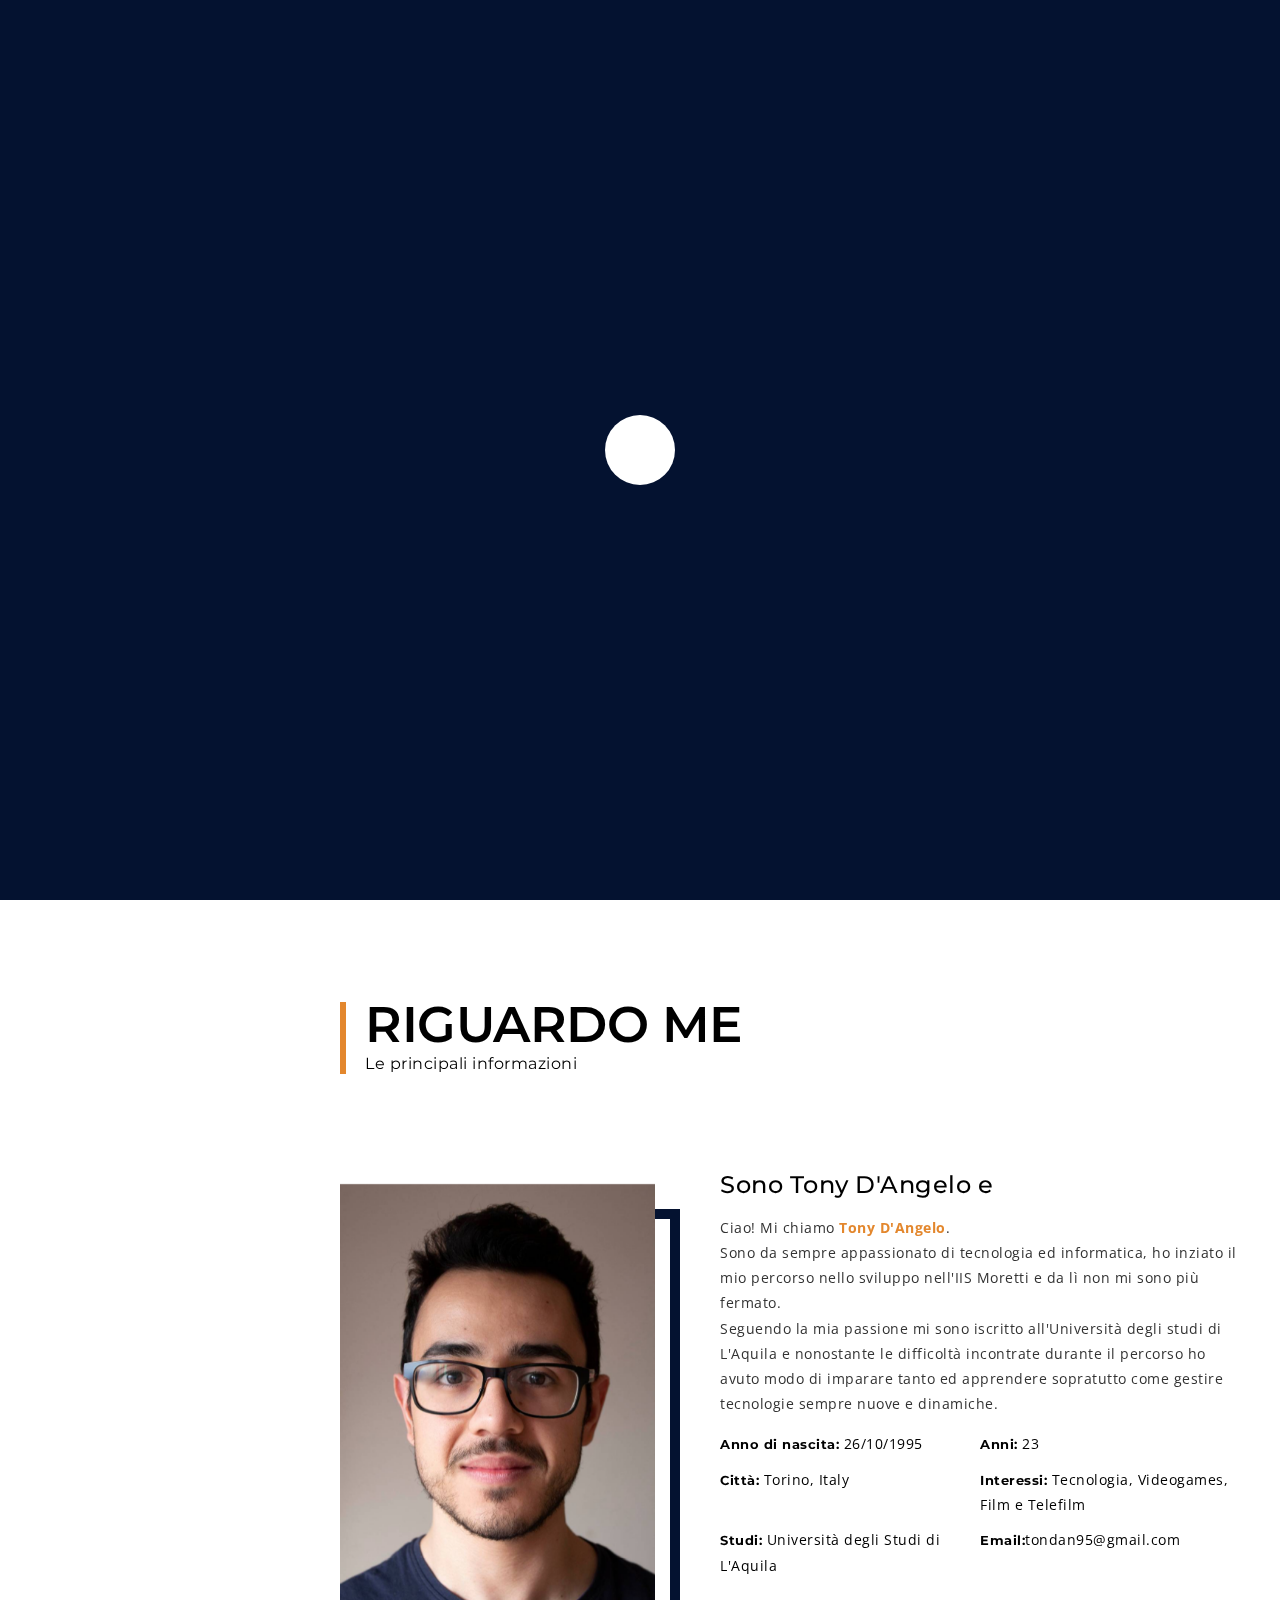
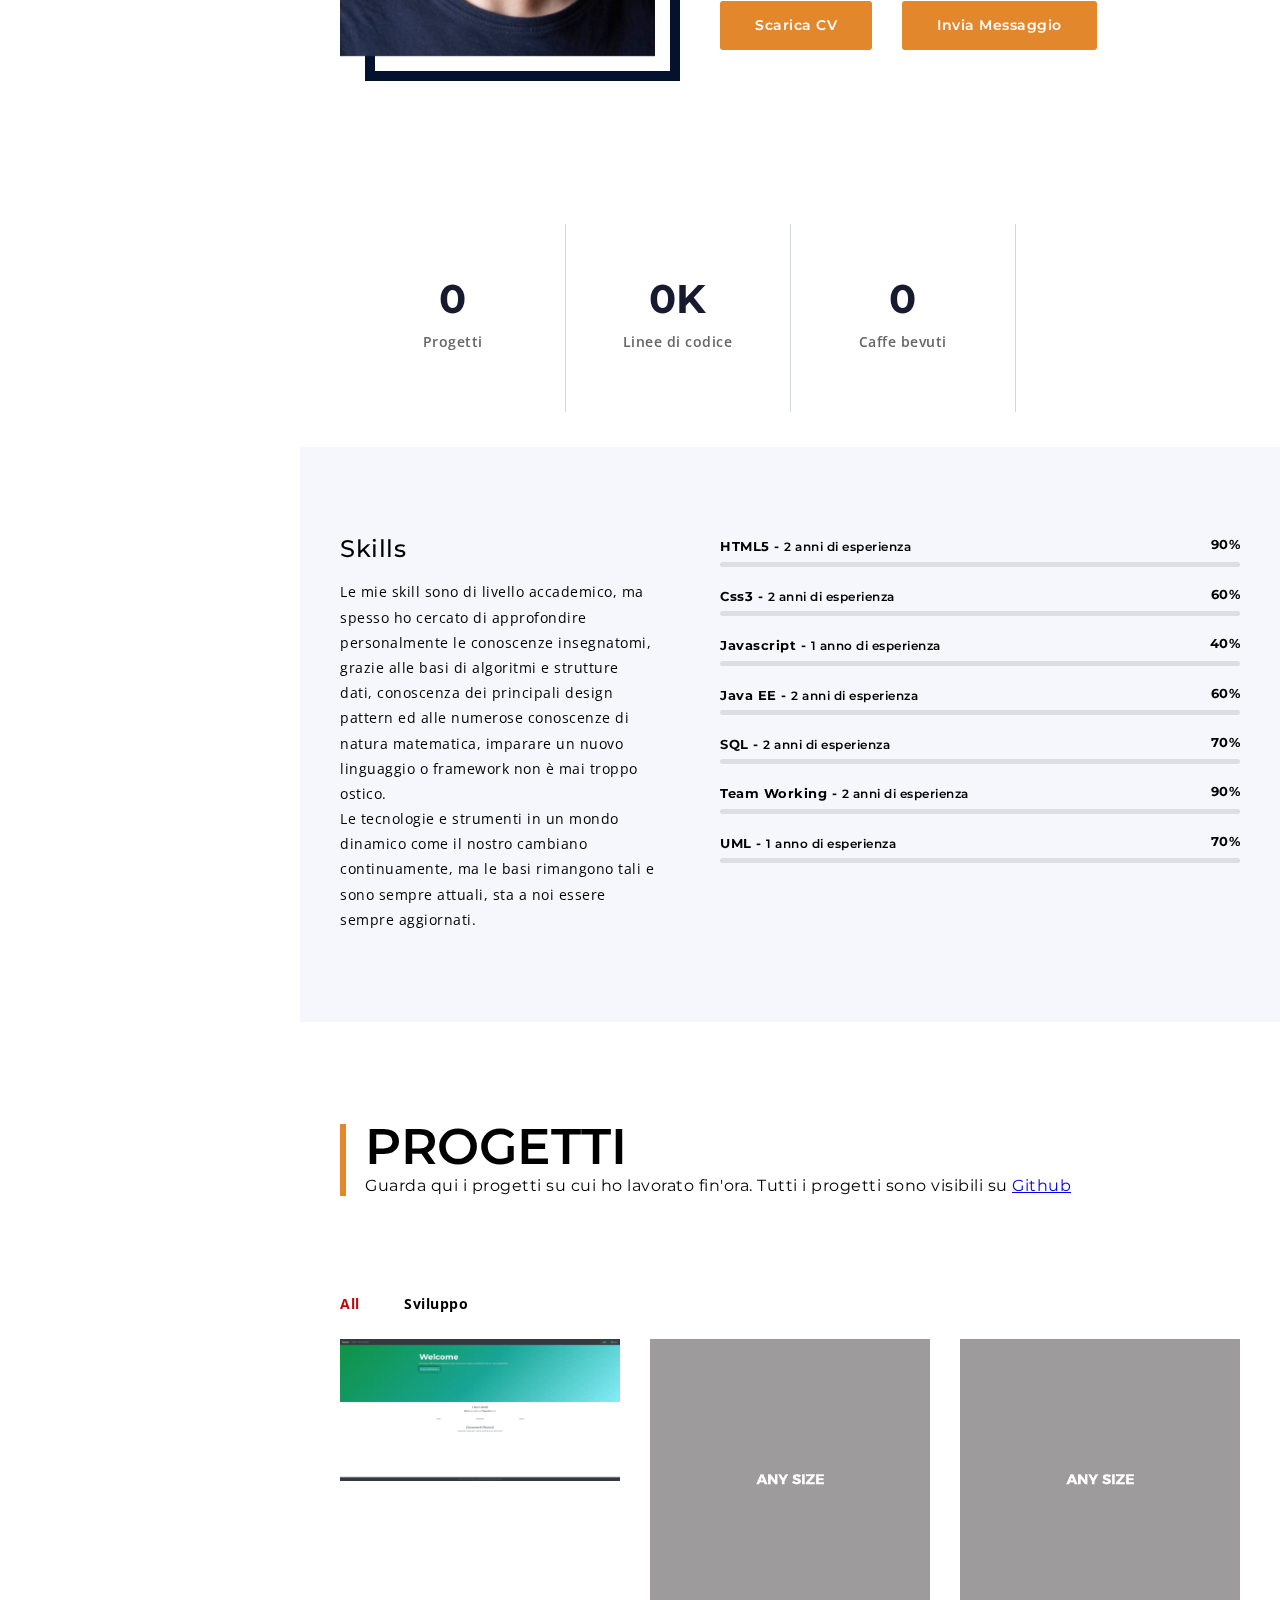
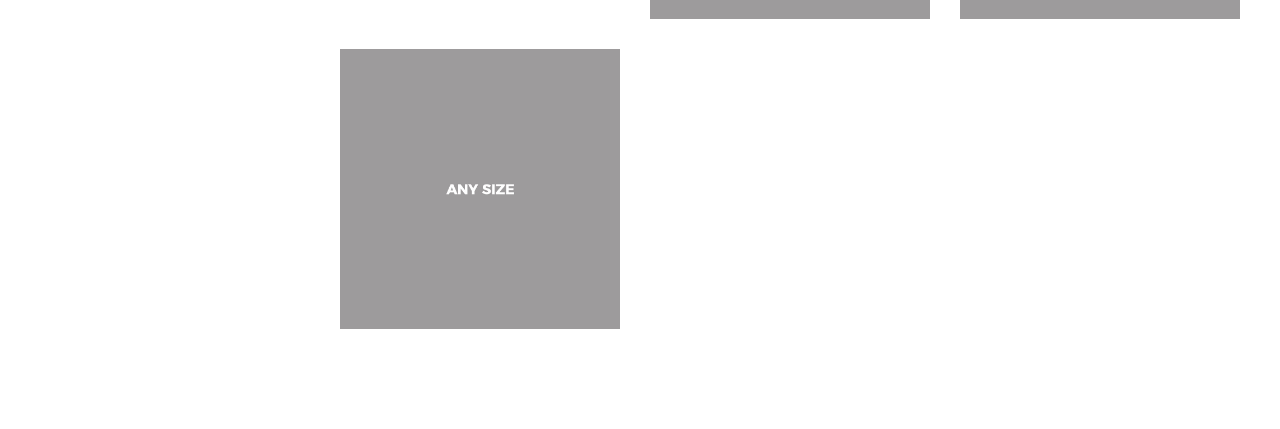
==== commit a381e02f: "update" ====
--- a/index.html
+++ b/index.html
@@ -194,7 +194,7 @@
 											<div class="buttons_wrap">
 												<ul>
 													<li>
-														<a href="Portfolio/document/cv.pdf"><span>Scarica CV</span></a>
+														<a href="document/cv.pdf"><span>Scarica CV</span></a>
 													</li>
 													<li>
 														<a href="mailto:tondan95@gmail.com"><span>Invia Messaggio</span></a>
@@ -347,8 +347,8 @@
 											<li class="software">
 												<div class="entry arlo_tm_portfolio_animation_wrap" data-title="Web IDE Collaborativo" data-category="Sviluppo Java EE con Architettura Rest">
 													<a href="project1.html">
-														<img src="img/portfolio/600x600.jpg" alt="" />
-														<div class="arlo_tm_portfolio_image_main" data-img-url="img/portfolio/1.jpg"></div>
+														<img src="img\portfolio\progetto1\Screenshot  (1).png" alt="" />
+														<div class="arlo_tm_portfolio_image_main" data-img-url="img\portfolio\progetto1\Screenshot  (1).png"></div>
 													</a>
 												</div>
 											</li>
--- a/css/mystyle.css
+++ b/css/mystyle.css
@@ -0,0 +1,6 @@
+.descriptionmain_img{
+    padding: 2% 0%;
+    font-size: 1.15rem;
+    font-weight: 200;
+    text-align: center;
+}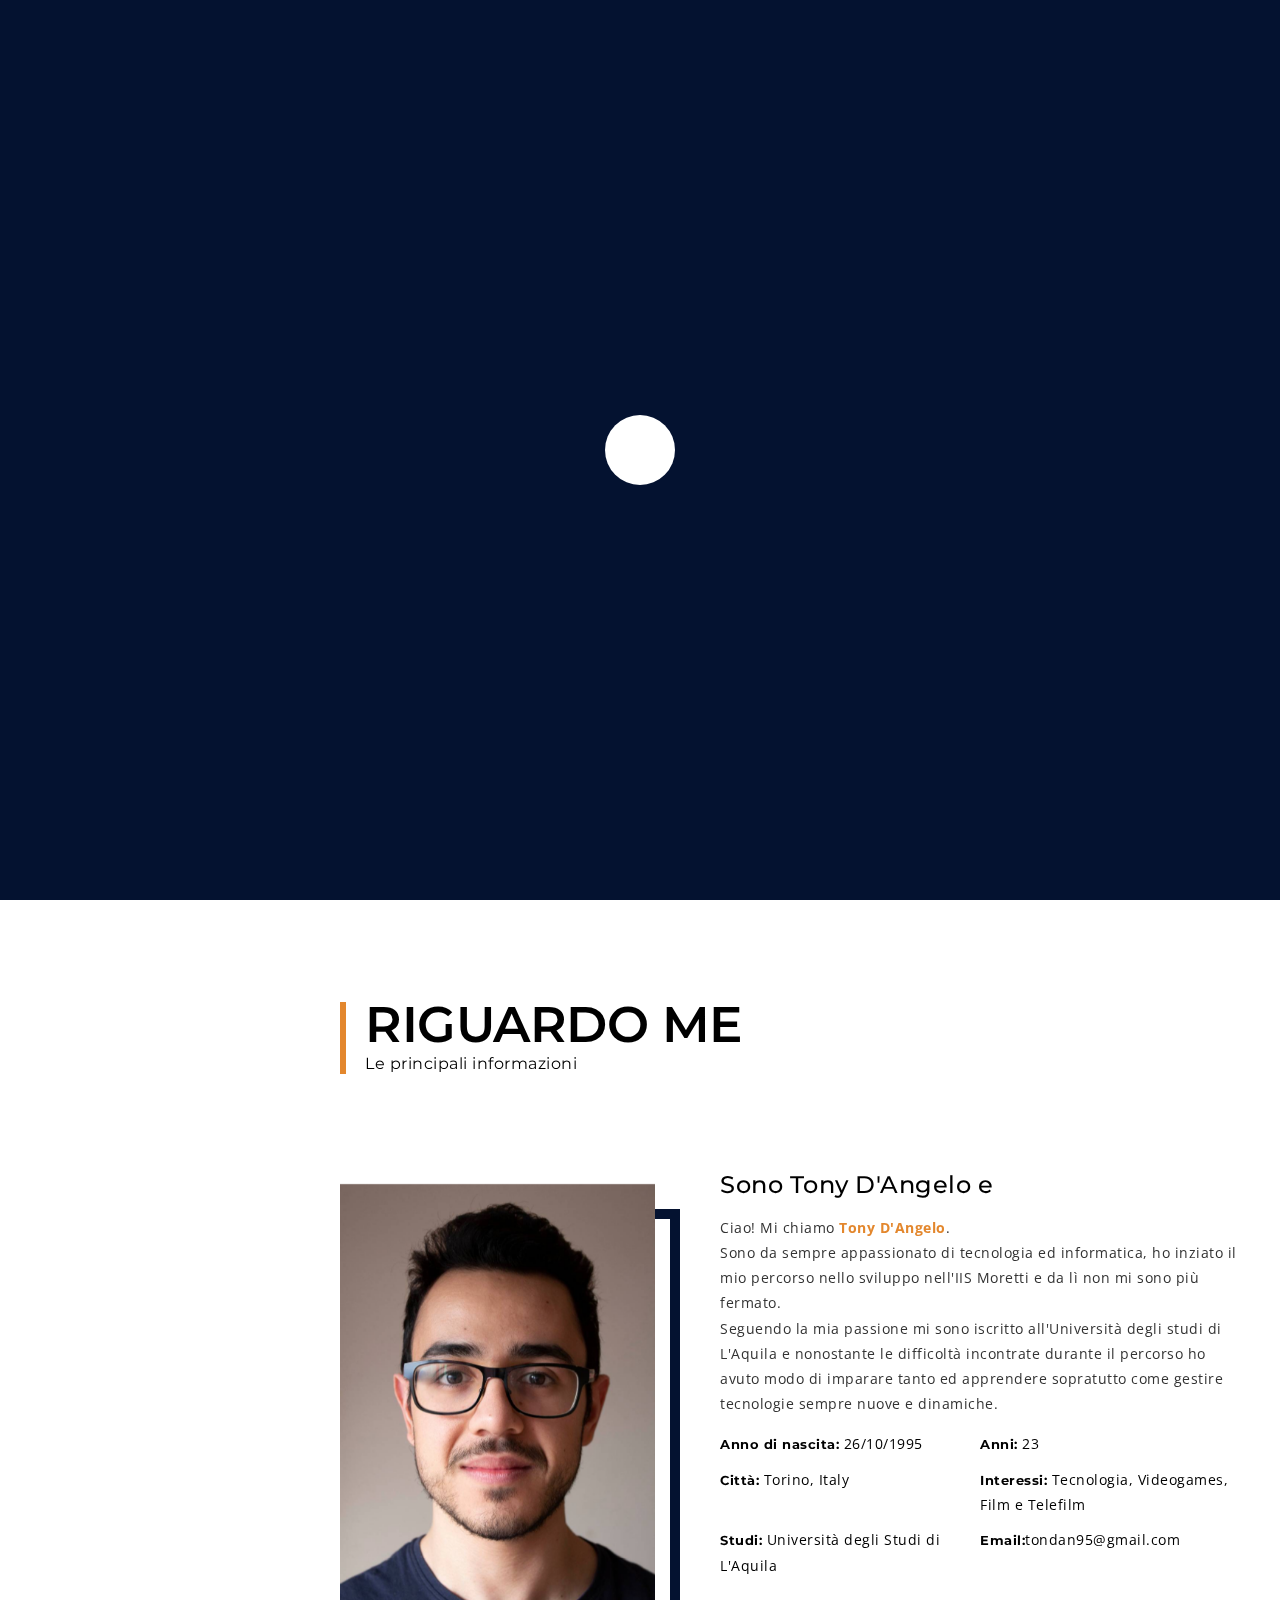
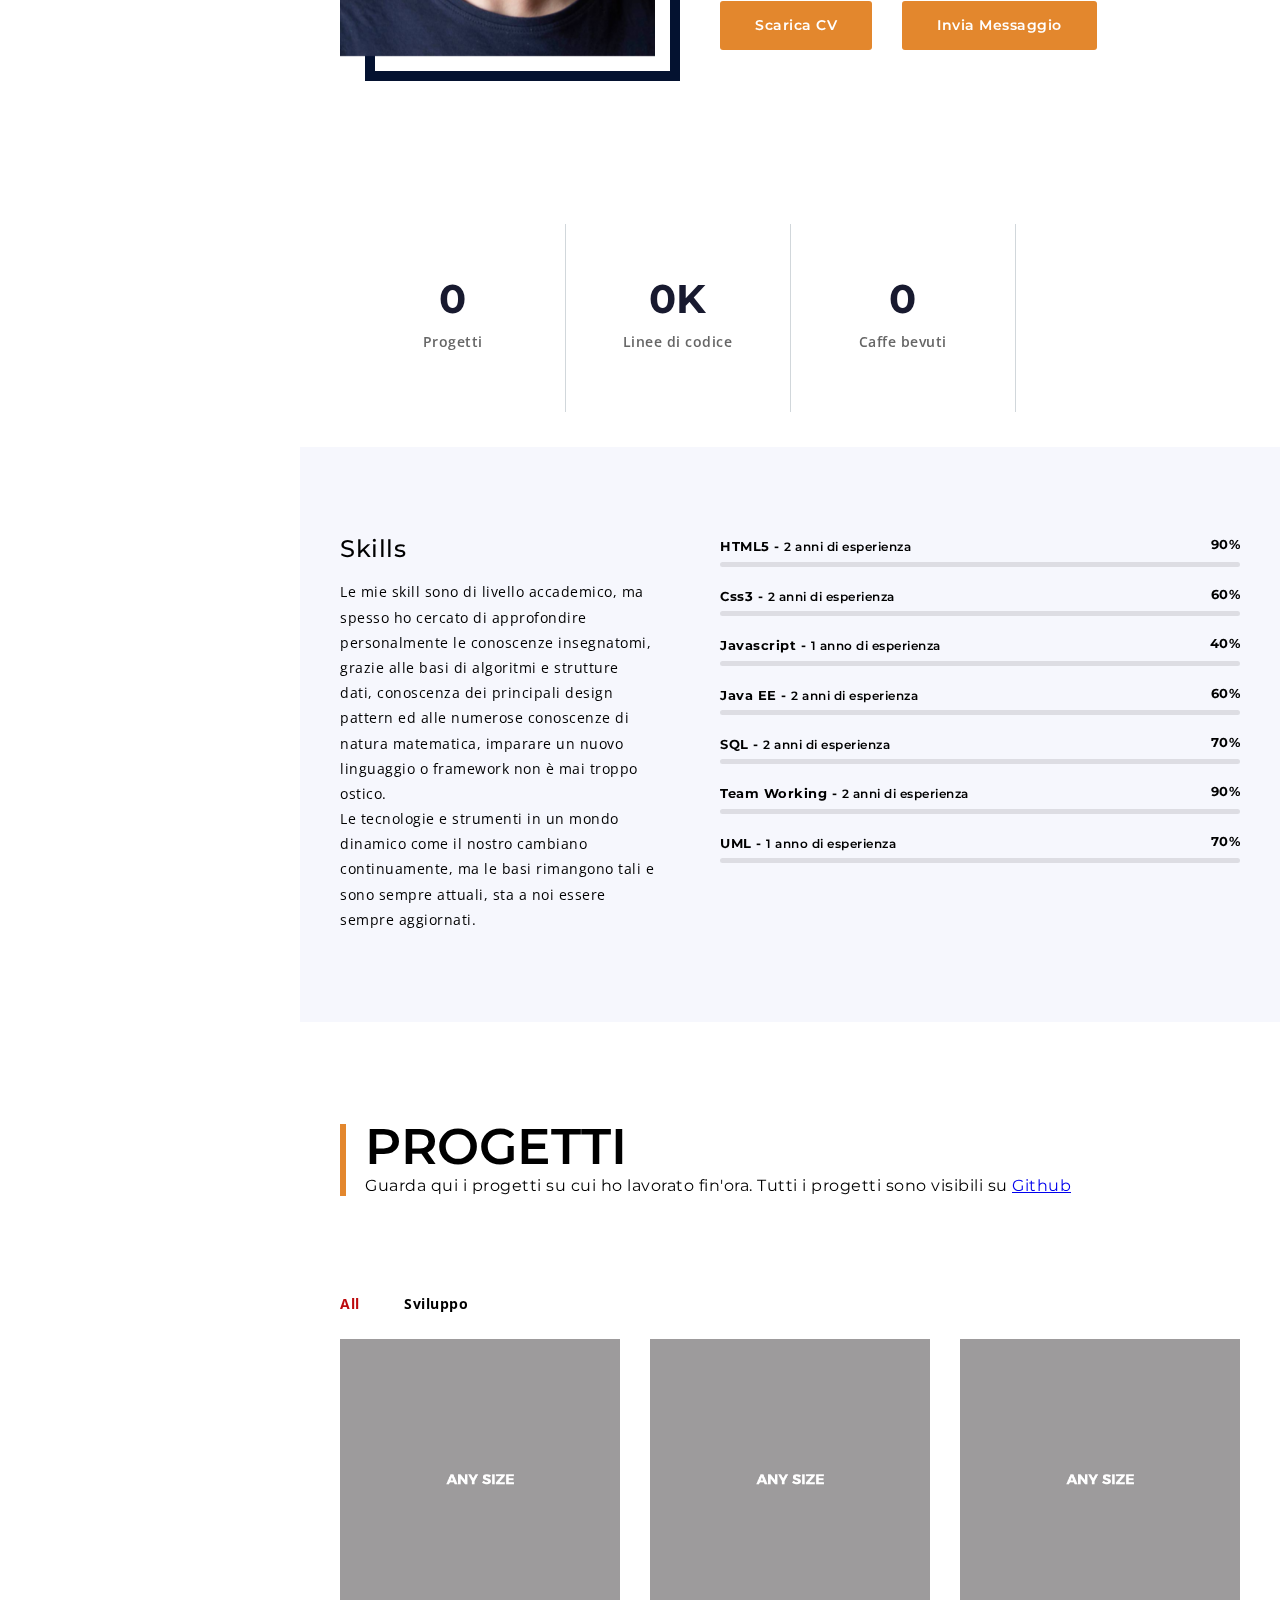
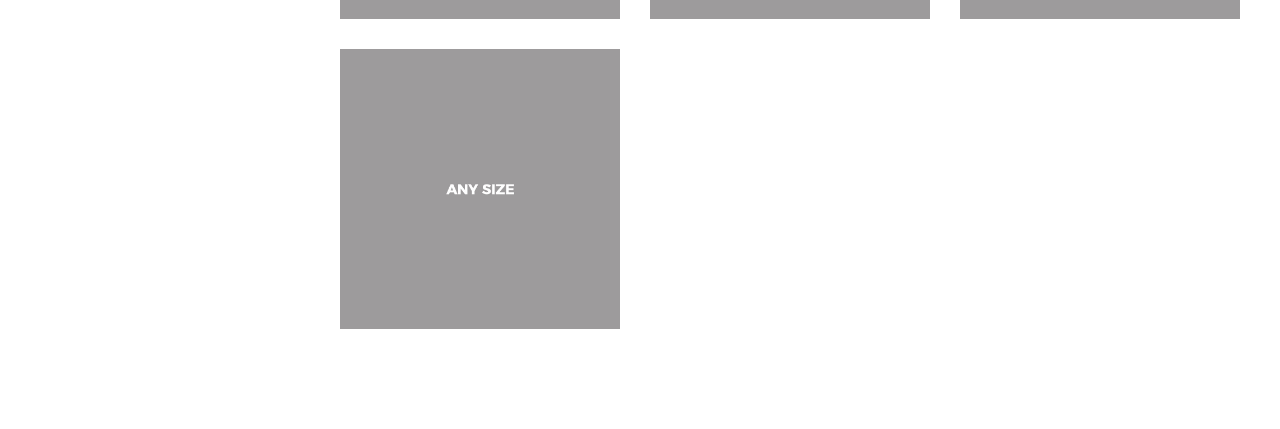
==== commit bd120a45: "fix" ====
--- a/index.html
+++ b/index.html
@@ -347,8 +347,8 @@
 											<li class="software">
 												<div class="entry arlo_tm_portfolio_animation_wrap" data-title="Web IDE Collaborativo" data-category="Sviluppo Java EE con Architettura Rest">
 													<a href="project1.html">
-														<img src="img\portfolio\progetto1\Screenshot  (1).png" alt="" />
-														<div class="arlo_tm_portfolio_image_main" data-img-url="img\portfolio\progetto1\Screenshot  (1).png"></div>
+														<img src="img\portfolio\600x600.jpg" alt="" />
+														<div class="arlo_tm_portfolio_image_main" data-img-url="img/portfolio/1.jpg"></div>
 													</a>
 												</div>
 											</li>
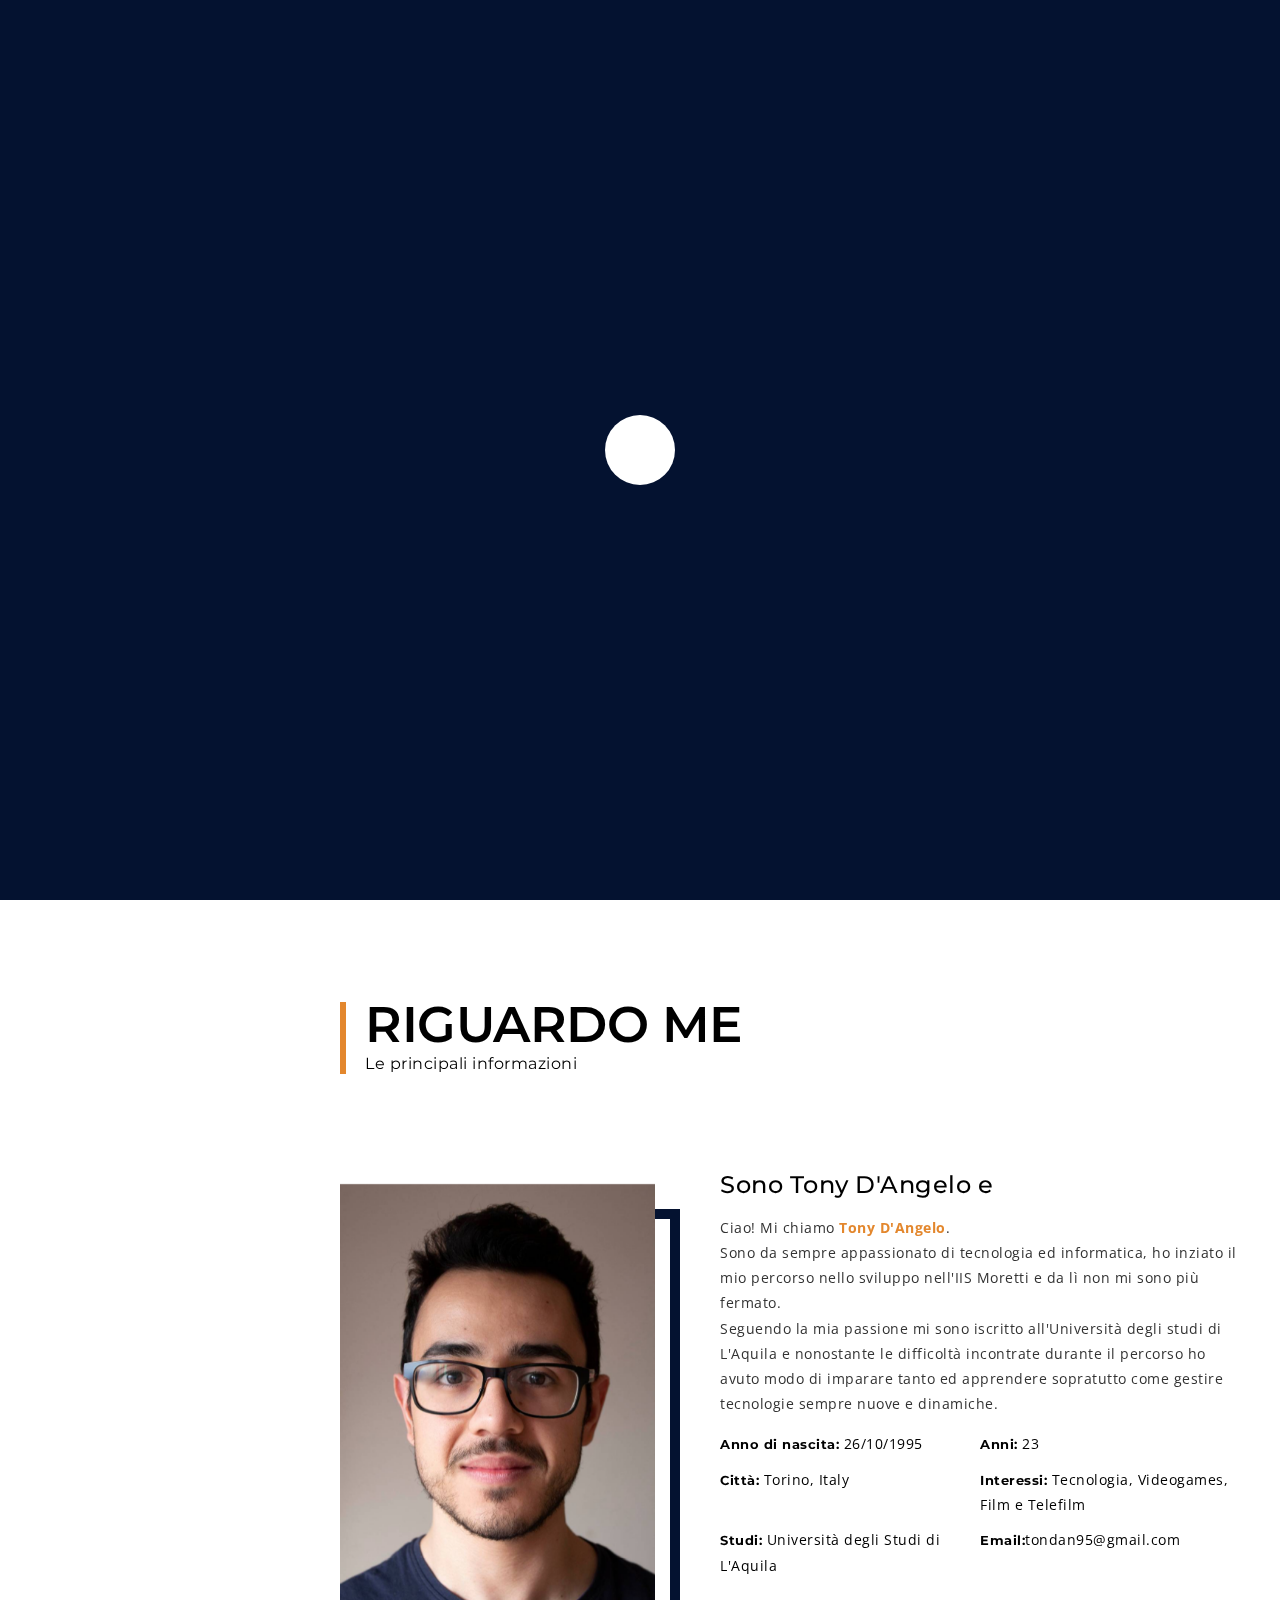
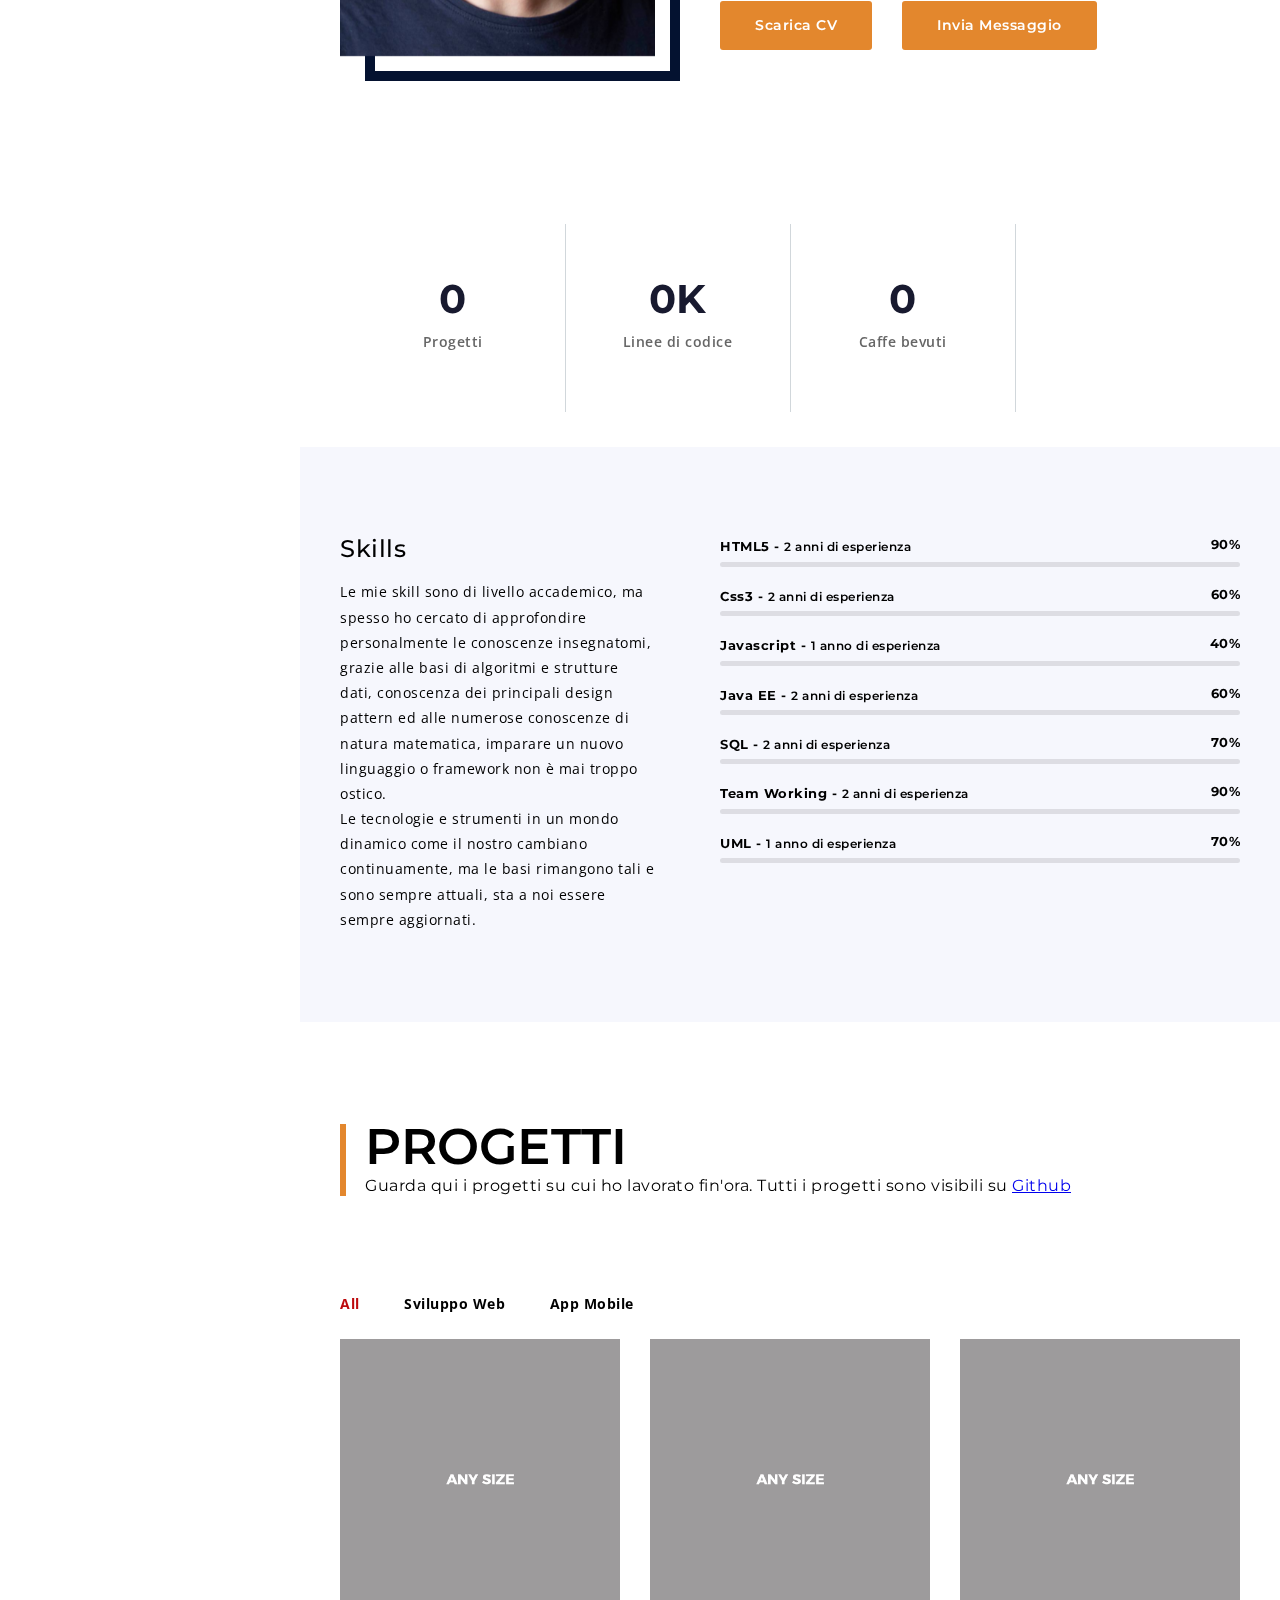
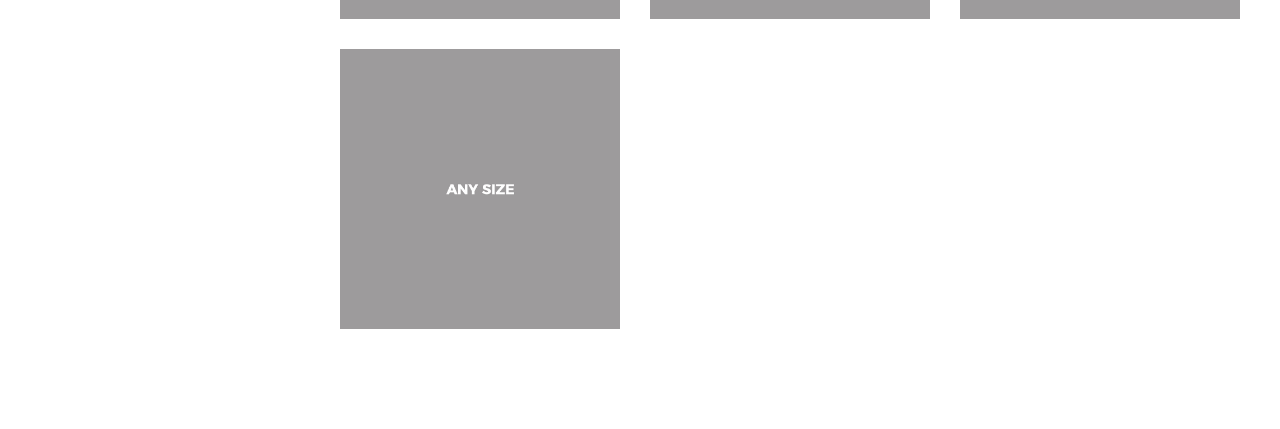
==== commit b495164b: "update" ====
--- a/index.html
+++ b/index.html
@@ -7,12 +7,9 @@
 <!--<![endif]-->
 
 <head>
-
 	<meta http-equiv="Content-Type" content="text/html" charset="utf-8" />
-
 	<meta name="description" content="Tony D'Angelo Personal Website">
 	<meta name="author" content="Tony D'Angelo">
-
 	<meta name="viewport" content="width=device-width, initial-scale=1, maximum-scale=1">
 
 	<title>Tony D'Angelo</title>
@@ -26,7 +23,6 @@
 	<link rel="stylesheet" type="text/css" href="css/mystyle.css" />
 	<!--[if lt IE 9]> <script type="text/javascript" src="js/modernizr.custom.js"></script> <![endif]-->
 	<!-- /STYLES -->
-
 </head>
 
 <body>
@@ -164,9 +160,6 @@
 													Seguendo la mia passione mi sono iscritto all'Università degli studi di L'Aquila
 													e nonostante le difficoltà incontrate durante il percorso ho avuto modo di imparare tanto ed apprendere 
 													sopratutto come gestire tecnologie sempre nuove e dinamiche.
-
-
-
 												</p>
 											</div>
 											<div class="about_short_contact_wrap">
@@ -339,12 +332,13 @@
 										<div class="arlo_tm_portfolio_titles"></div>
 										<ul class="arlo_tm_portfolio_filter">
 											<li><a href="#" class="current" data-filter="*">All</a></li>
-											<li><a href="#" data-filter=".software">Sviluppo</a></li>
+											<li><a href="#" data-filter=".web">Sviluppo Web</a></li>
+											<li><a href="#" data-filter=".mobile">App Mobile</a></li>
 											<!--data-filter filtro della gallery in base alla classe-->
 										</ul>
 										<ul class="arlo_tm_portfolio_list gallery_zoom">
 
-											<li class="software">
+											<li class="web">
 												<div class="entry arlo_tm_portfolio_animation_wrap" data-title="Web IDE Collaborativo" data-category="Sviluppo Java EE con Architettura Rest">
 													<a href="project1.html">
 														<img src="img\portfolio\600x600.jpg" alt="" />
@@ -352,7 +346,7 @@
 													</a>
 												</div>
 											</li>
-											<li class="software">
+											<li class="web">
 												<div class="entry arlo_tm_portfolio_animation_wrap" data-title="Ingegneria del web" data-category="Java EE con Servlet">
 													<a href="project2.html">
 														<img src="img/portfolio/600x600.jpg" alt="" />
@@ -360,23 +354,22 @@
 													</a>
 												</div>
 											</li>
-											<li class="software">
+											<li class="mobile">
 												<div class="entry arlo_tm_portfolio_animation_wrap" data-title="App mobile" data-category="Sviluppo App Ibrida Ionic">
-													<a href="project3.html">
+													<a href="wip.html">
 														<img src="img/portfolio/600x600.jpg" alt="" />
 														<div class="arlo_tm_portfolio_image_main" data-img-url="img/portfolio/1.jpg"></div>
 													</a>
 												</div>
 											</li>
-											<li class="software">
+											<li class="web">
 												<div class="entry arlo_tm_portfolio_animation_wrap" data-title="Tecnologie del web" data-category="Sviluppo sito web dinamico in php">
-													<a href="project4.html">
+													<a href="wip.html">
 														<img src="img/portfolio/600x600.jpg" alt="" />
 														<div class="arlo_tm_portfolio_image_main" data-img-url="img/portfolio/1.jpg"></div>
 													</a>
 												</div>
 											</li>
-
 										</ul>
 									</div>
 								</div>
@@ -405,5 +398,4 @@
 	<!-- /SCRIPTS -->
 
 </body>
-
 </html>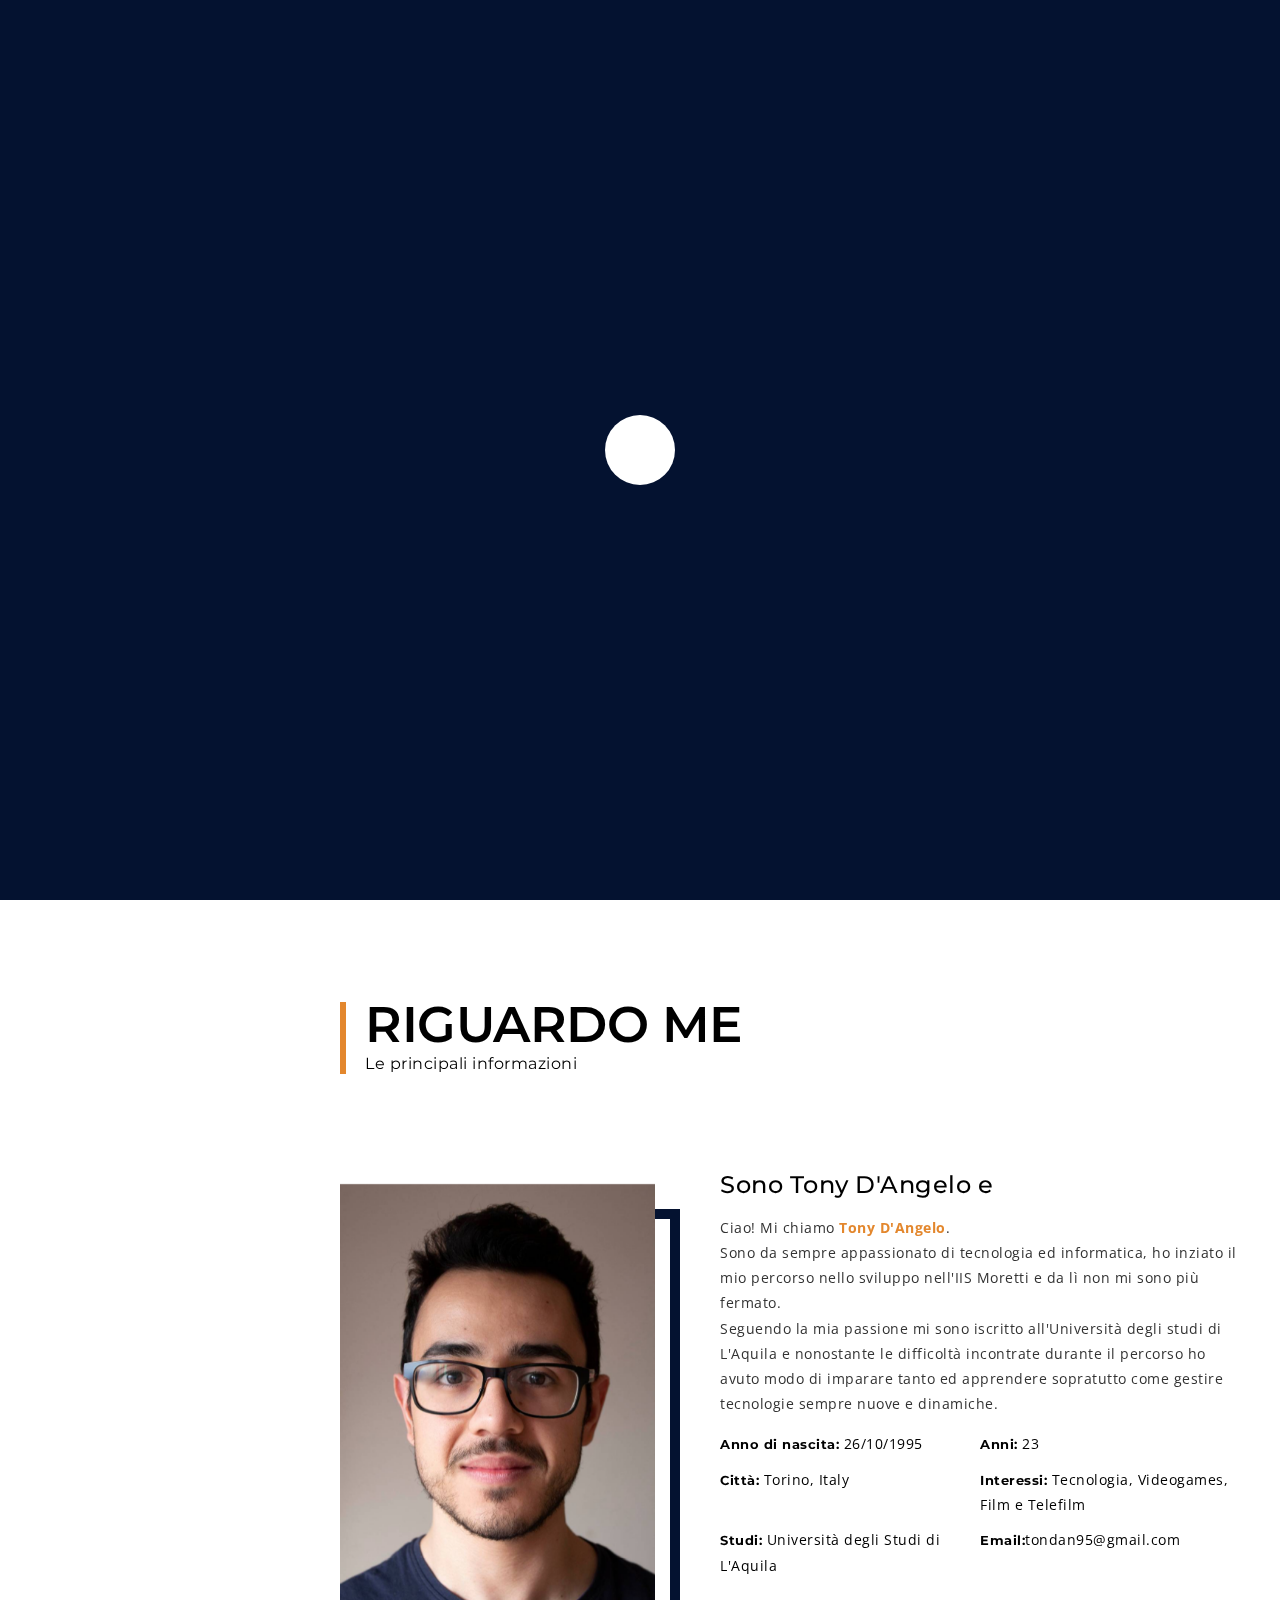
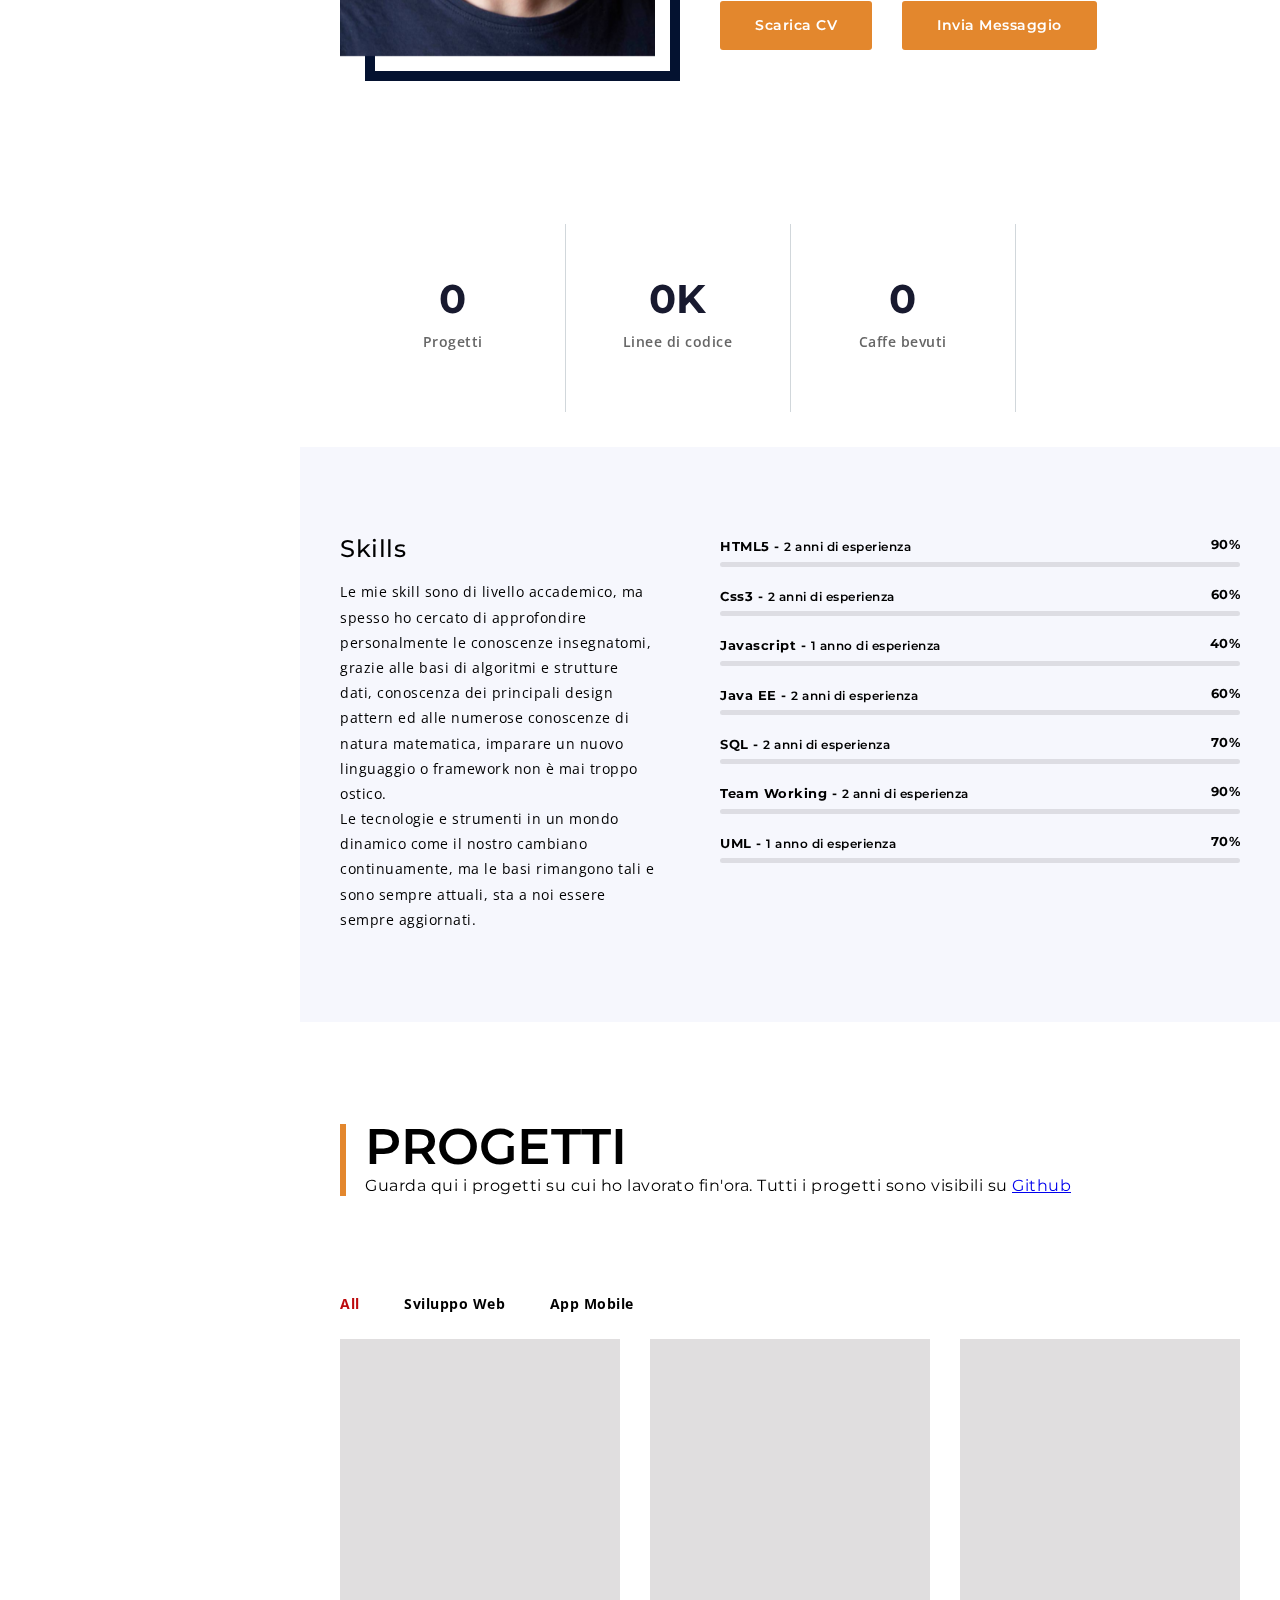
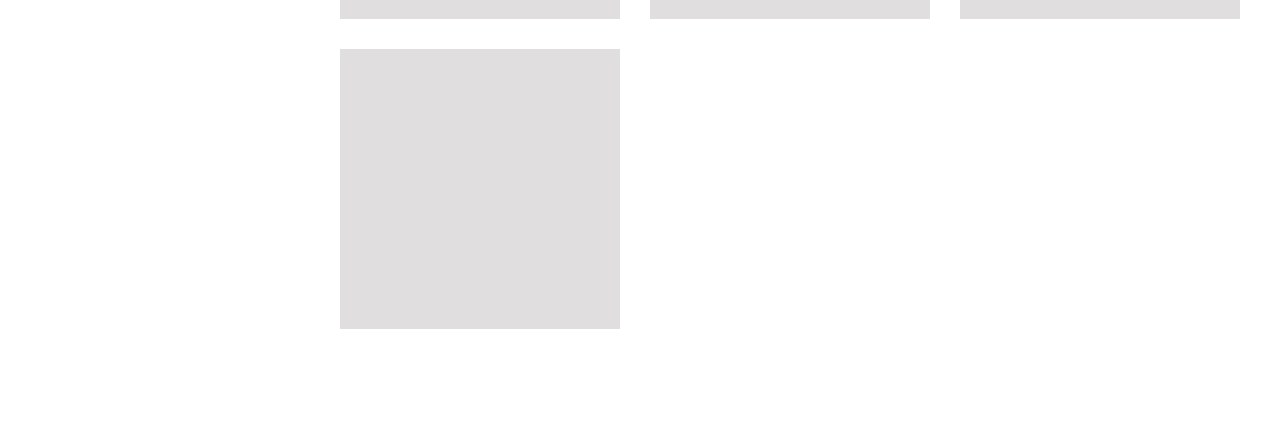
==== commit 1c7e5e13: "fix" ====
--- a/index.html
+++ b/index.html
@@ -342,7 +342,7 @@
 												<div class="entry arlo_tm_portfolio_animation_wrap" data-title="Web IDE Collaborativo" data-category="Sviluppo Java EE con Architettura Rest">
 													<a href="project1.html">
 														<img src="img\portfolio\600x600.jpg" alt="" />
-														<div class="arlo_tm_portfolio_image_main" data-img-url="img/portfolio/1.jpg"></div>
+														<div class="arlo_tm_portfolio_image_main" data-img-url=""></div>
 													</a>
 												</div>
 											</li>
@@ -350,7 +350,7 @@
 												<div class="entry arlo_tm_portfolio_animation_wrap" data-title="Ingegneria del web" data-category="Java EE con Servlet">
 													<a href="project2.html">
 														<img src="img/portfolio/600x600.jpg" alt="" />
-														<div class="arlo_tm_portfolio_image_main" data-img-url="img/portfolio/1.jpg"></div>
+														<div class="arlo_tm_portfolio_image_main" data-img-url=""></div>
 													</a>
 												</div>
 											</li>
@@ -358,7 +358,7 @@
 												<div class="entry arlo_tm_portfolio_animation_wrap" data-title="App mobile" data-category="Sviluppo App Ibrida Ionic">
 													<a href="wip.html">
 														<img src="img/portfolio/600x600.jpg" alt="" />
-														<div class="arlo_tm_portfolio_image_main" data-img-url="img/portfolio/1.jpg"></div>
+														<div class="arlo_tm_portfolio_image_main" data-img-url=""></div>
 													</a>
 												</div>
 											</li>
@@ -366,7 +366,7 @@
 												<div class="entry arlo_tm_portfolio_animation_wrap" data-title="Tecnologie del web" data-category="Sviluppo sito web dinamico in php">
 													<a href="wip.html">
 														<img src="img/portfolio/600x600.jpg" alt="" />
-														<div class="arlo_tm_portfolio_image_main" data-img-url="img/portfolio/1.jpg"></div>
+														<div class="arlo_tm_portfolio_image_main" data-img-url=""></div>
 													</a>
 												</div>
 											</li>
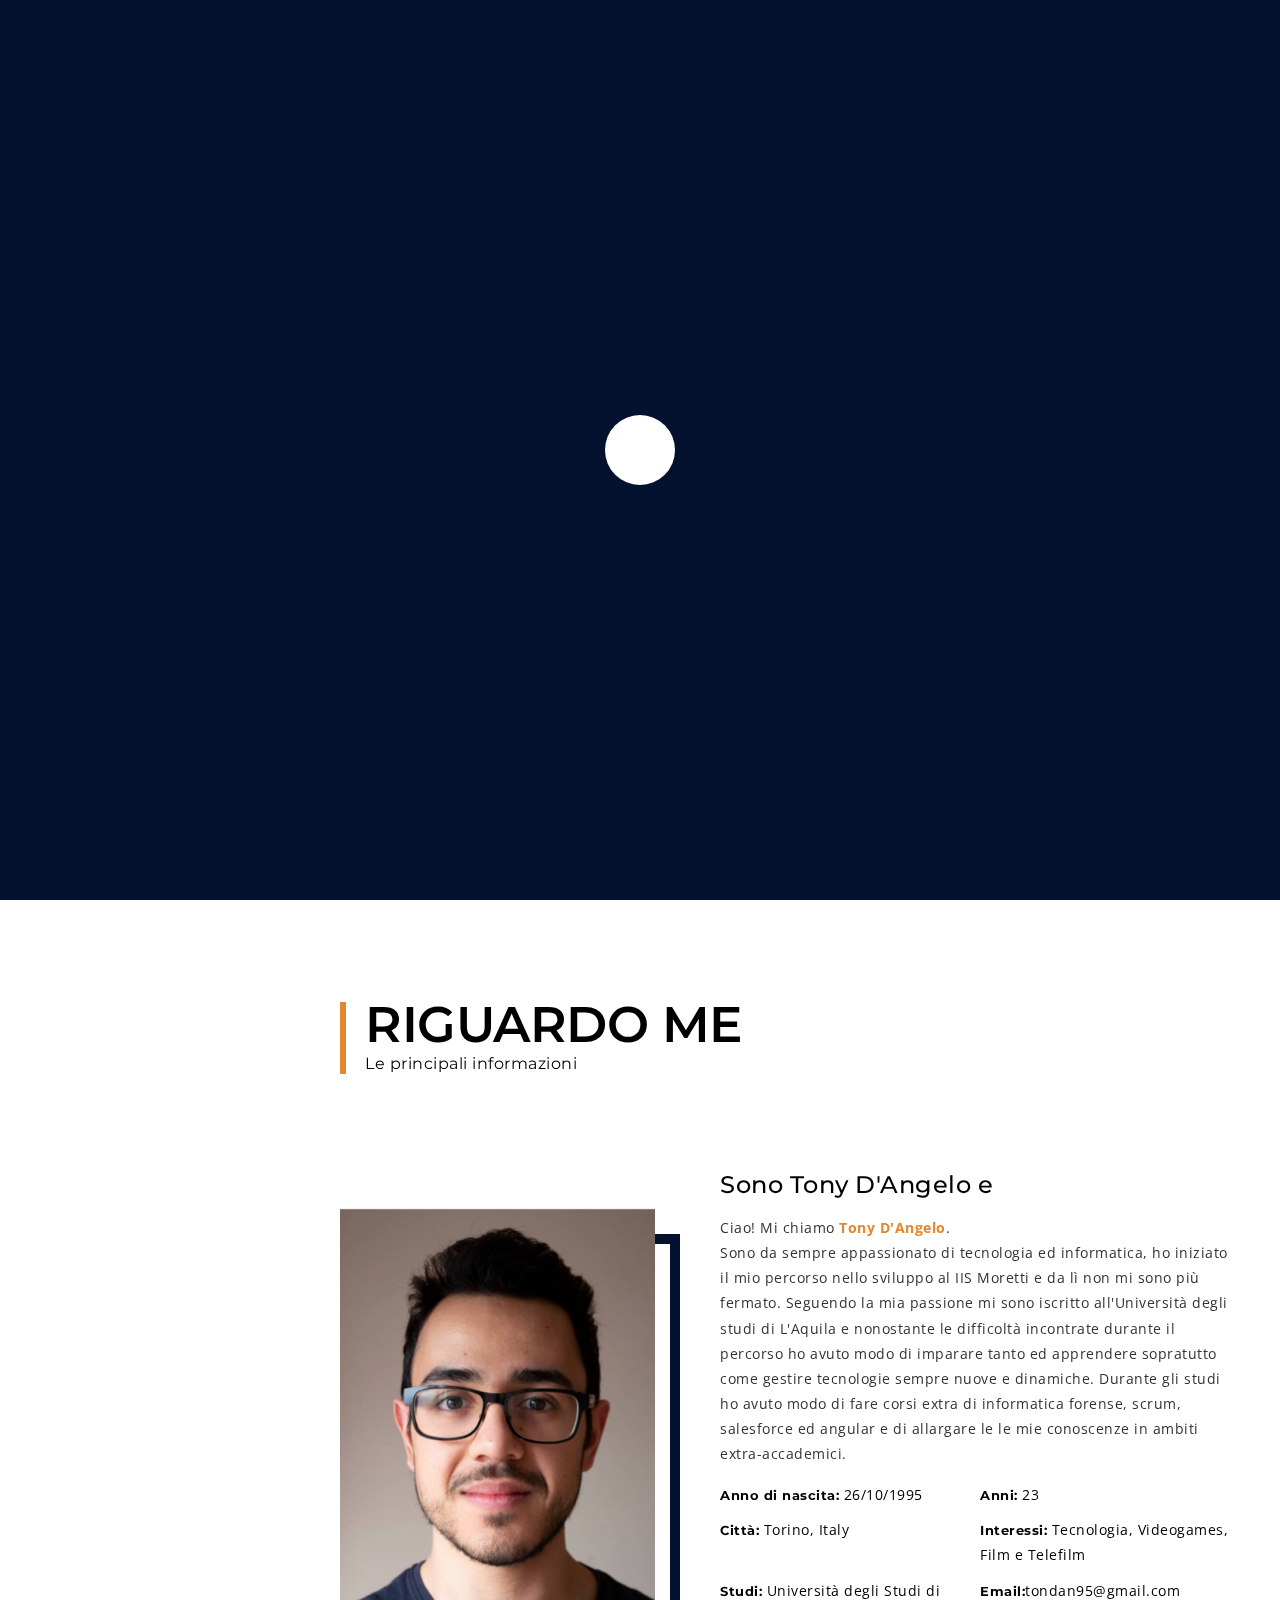
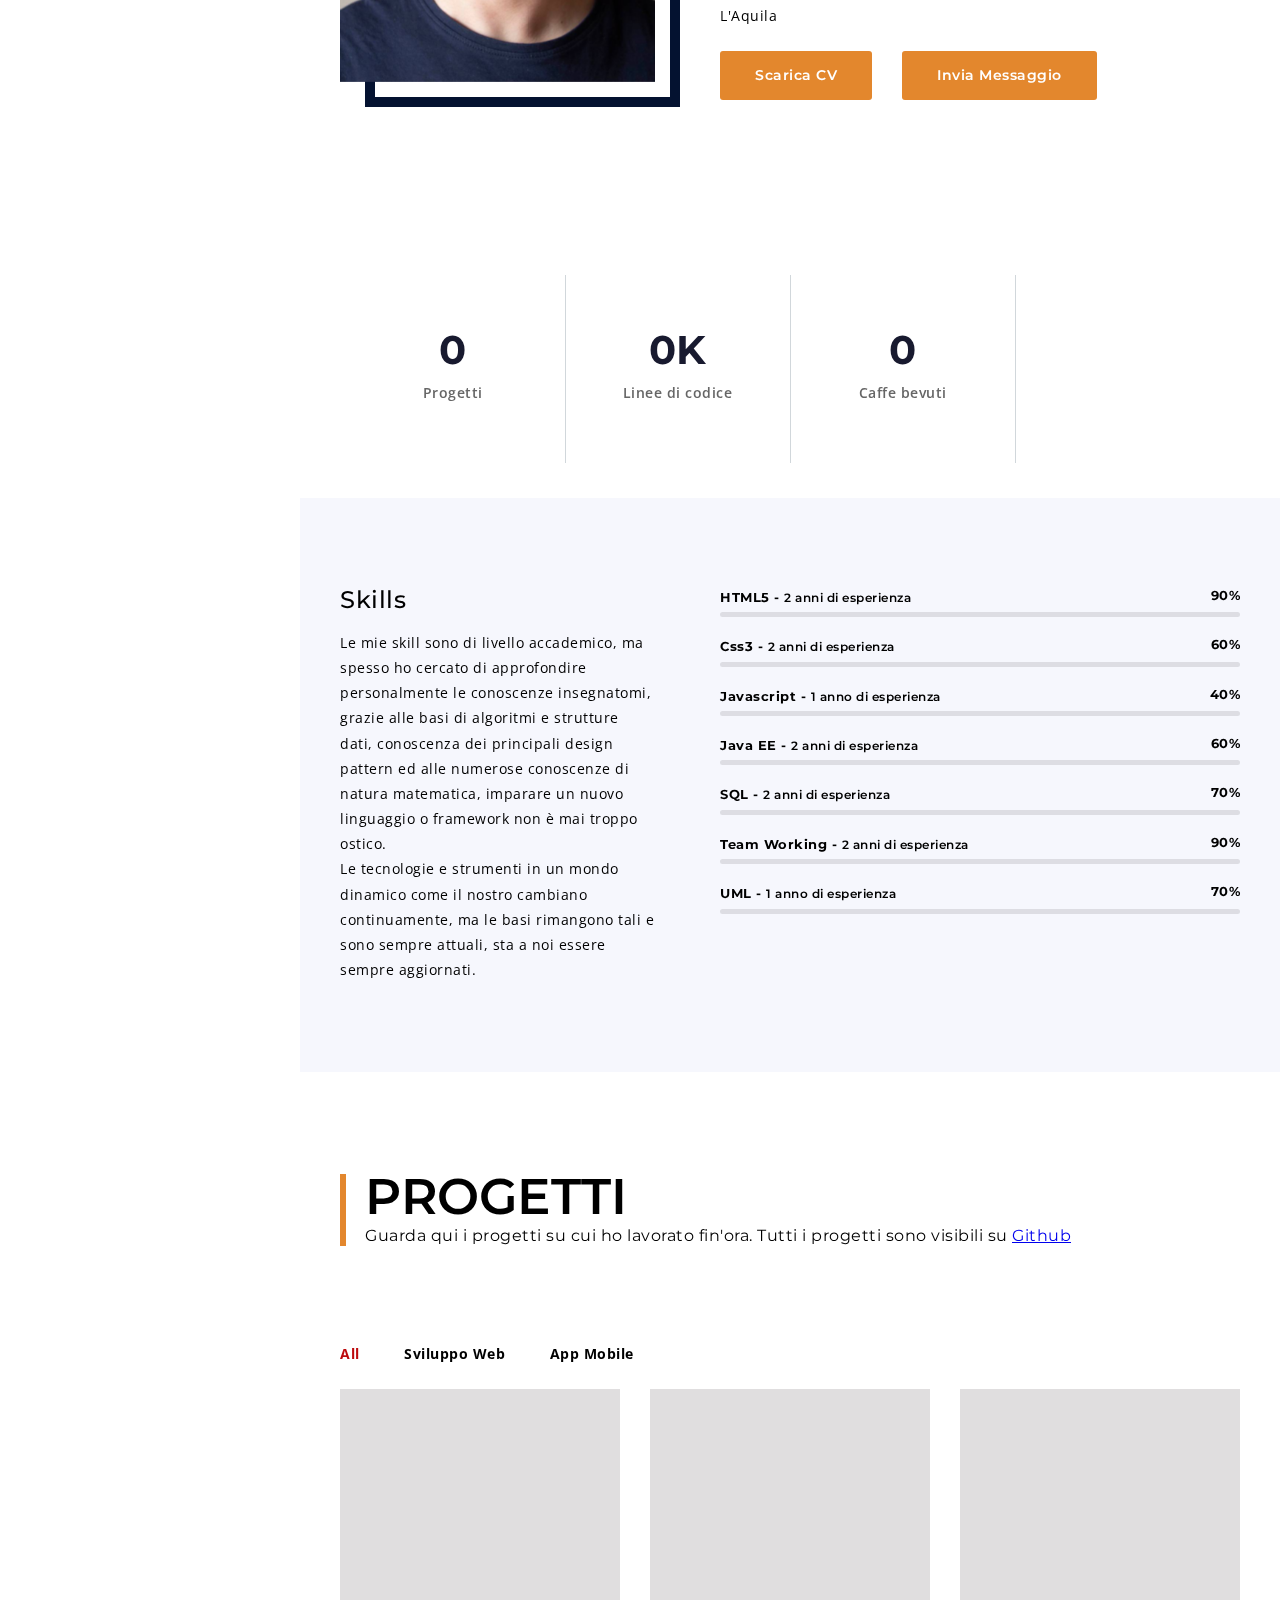
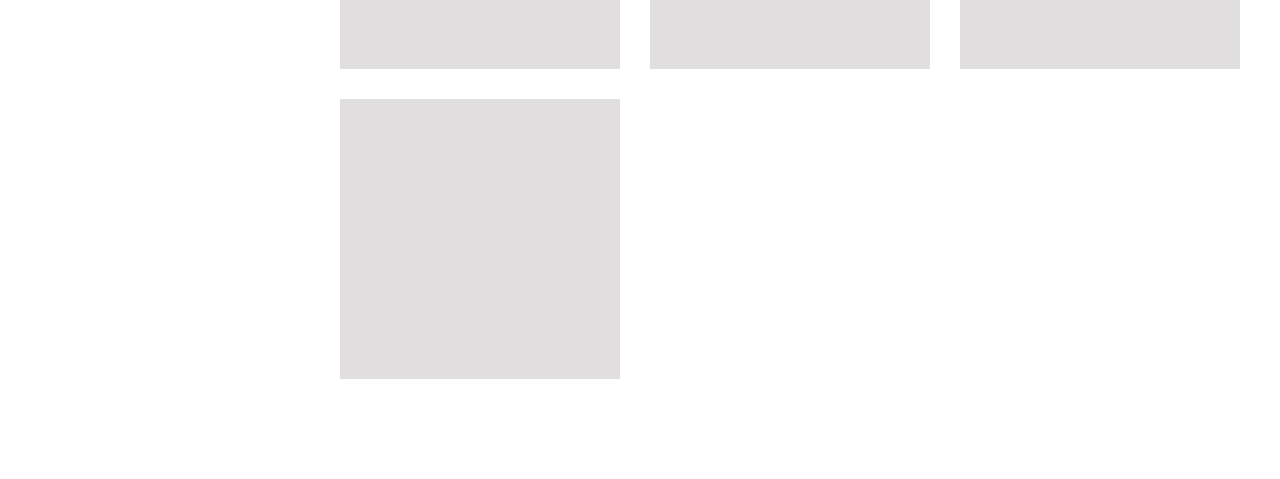
==== commit 27e6ee74: "up" ====
--- a/index.html
+++ b/index.html
@@ -155,11 +155,9 @@
 											<div class="definition">
 												<p>
 													Ciao! Mi chiamo <strong>Tony D'Angelo</strong>.<br>
-													Sono da sempre appassionato di tecnologia ed informatica, ho inziato il mio percorso nello sviluppo
-													nell'IIS Moretti e da lì non mi sono più fermato.<br>
-													Seguendo la mia passione mi sono iscritto all'Università degli studi di L'Aquila
-													e nonostante le difficoltà incontrate durante il percorso ho avuto modo di imparare tanto ed apprendere 
-													sopratutto come gestire tecnologie sempre nuove e dinamiche.
+													Sono da sempre appassionato di tecnologia ed informatica, ho iniziato il mio percorso nello sviluppo al IIS Moretti e da lì non mi sono più fermato.
+													Seguendo la mia passione mi sono iscritto all'Università degli studi di L'Aquila e nonostante le difficoltà incontrate durante il percorso ho avuto modo di imparare tanto ed apprendere sopratutto come gestire tecnologie sempre nuove e dinamiche.
+													Durante gli studi ho avuto modo di fare corsi extra di informatica forense, scrum, salesforce ed angular e di allargare le le mie conoscenze in ambiti extra-accademici.
 												</p>
 											</div>
 											<div class="about_short_contact_wrap">
